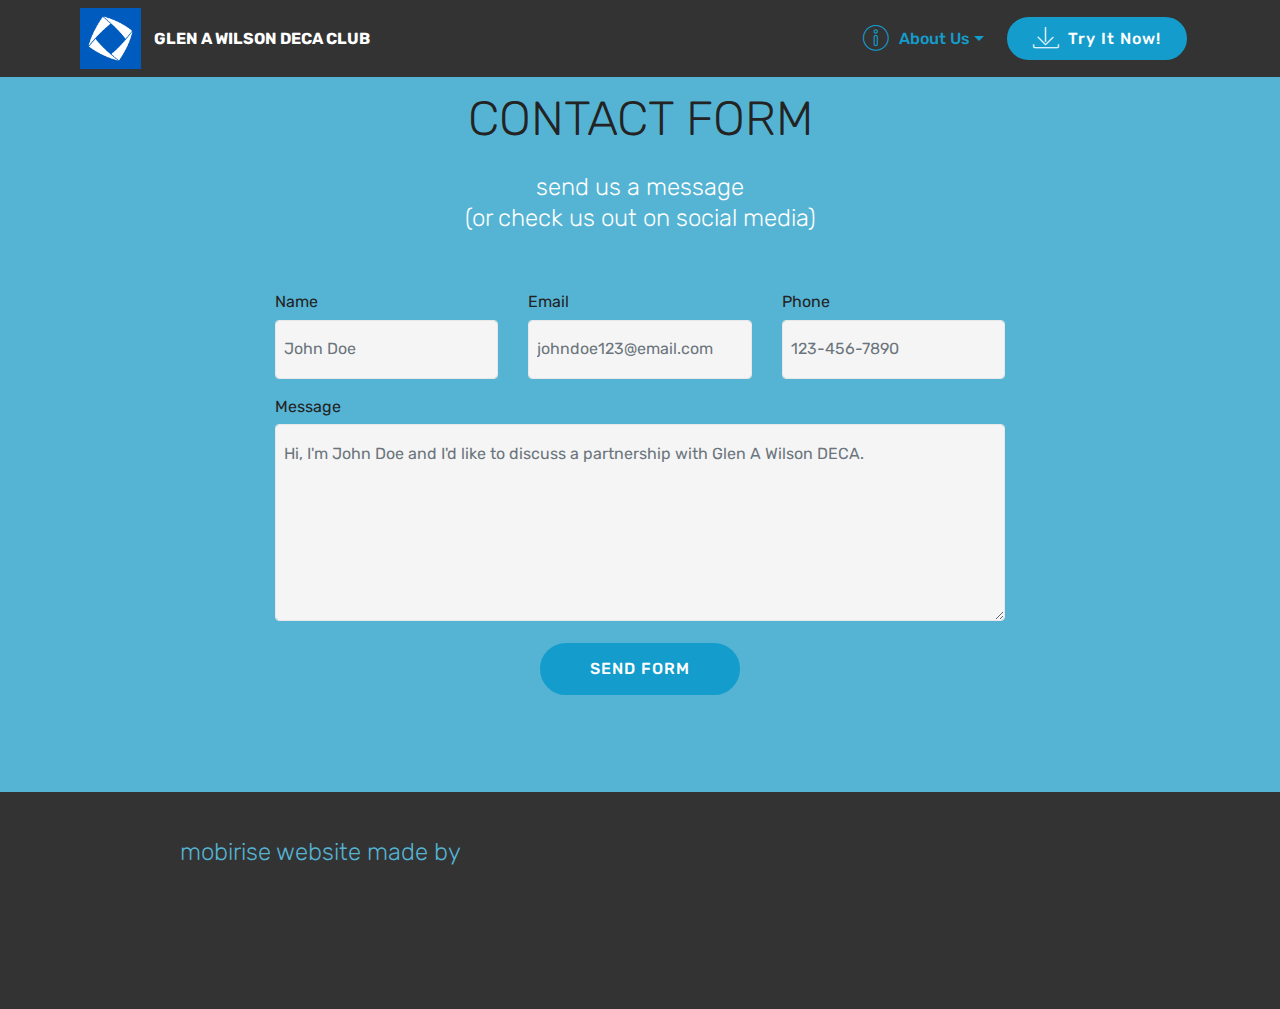
==== page1.html @ d1942dd4 "create github pages" ====
<!DOCTYPE html>
<html >
<head>
  <!-- Site made with Mobirise Website Builder v4.8.2, https://mobirise.com -->
  <meta charset="UTF-8">
  <meta http-equiv="X-UA-Compatible" content="IE=edge">
  <meta name="generator" content="Mobirise v4.8.2, mobirise.com">
  <meta name="viewport" content="width=device-width, initial-scale=1, minimum-scale=1">
  <link rel="shortcut icon" href="assets/images/decabox-398x398.png" type="image/x-icon">
  <meta name="description" content="Website Generator Description">
  <title>contact</title>
  <link rel="stylesheet" href="assets/web/assets/mobirise-icons/mobirise-icons.css">
  <link rel="stylesheet" href="assets/tether/tether.min.css">
  <link rel="stylesheet" href="assets/bootstrap/css/bootstrap.min.css">
  <link rel="stylesheet" href="assets/bootstrap/css/bootstrap-grid.min.css">
  <link rel="stylesheet" href="assets/bootstrap/css/bootstrap-reboot.min.css">
  <link rel="stylesheet" href="assets/dropdown/css/style.css">
  <link rel="stylesheet" href="assets/animatecss/animate.min.css">
  <link rel="stylesheet" href="assets/theme/css/style.css">
  <link rel="stylesheet" href="assets/mobirise/css/mbr-additional.css" type="text/css">
  
  
  
</head>
<body>
  <section class="menu cid-qTkzRZLJNu" once="menu" id="menu1-3">

    

    <nav class="navbar navbar-expand beta-menu navbar-dropdown align-items-center navbar-fixed-top navbar-toggleable-sm">
        <button class="navbar-toggler navbar-toggler-right" type="button" data-toggle="collapse" data-target="#navbarSupportedContent" aria-controls="navbarSupportedContent" aria-expanded="false" aria-label="Toggle navigation">
            <div class="hamburger">
                <span></span>
                <span></span>
                <span></span>
                <span></span>
            </div>
        </button>
        <div class="menu-logo">
            <div class="navbar-brand">
                <span class="navbar-logo">
                    <a href="https://mobirise.com">
                         <img src="assets/images/decabox-398x398.png" alt="Mobirise" title="" style="height: 3.8rem;">
                    </a>
                </span>
                <span class="navbar-caption-wrap"><a class="navbar-caption text-white display-4" href="https://mobirise.com">
                        GLEN A WILSON DECA CLUB</a></span>
            </div>
        </div>
        <div class="collapse navbar-collapse" id="navbarSupportedContent">
            <ul class="navbar-nav nav-dropdown" data-app-modern-menu="true"><li class="nav-item dropdown open">
                    <a class="nav-link link dropdown-toggle text-primary display-4" href="https://mobirise.com" data-toggle="dropdown-submenu" aria-expanded="true"><span class="mbri-info mbr-iconfont mbr-iconfont-btn"></span>
                        
                        About Us
                    </a><div class="dropdown-menu"><a class="dropdown-item text-primary display-4" href="page1.html#form1-d">CONTACT<br></a><a class="dropdown-item text-primary display-4" href="page2.html#info2-f">RESOURCES</a></div>
                </li></ul>
            <div class="navbar-buttons mbr-section-btn">
                <a class="btn btn-sm btn-primary display-4" href="https://mobirise.com">
                    <span class="mbri-save mbr-iconfont mbr-iconfont-btn "></span>
                    Try It Now!
                </a>
            </div>
        </div>
    </nav>
</section>

<section class="engine"><a href="https://mobiri.se/u">bootstrap website templates</a></section><section class="mbr-section form1 cid-r4xoUT8A06" id="form1-d">

    

    
    <div class="container">
        <div class="row justify-content-center">
            <div class="title col-12 col-lg-8">
                <h2 class="mbr-section-title align-center pb-3 mbr-fonts-style display-2">
                    CONTACT FORM
                </h2>
                <h3 class="mbr-section-subtitle align-center mbr-light pb-3 mbr-fonts-style display-5">
                    send us a message<br>(or check us out on social media)</h3>
            </div>
        </div>
    </div>
    <div class="container">
        <div class="row justify-content-center">
            <div class="media-container-column col-lg-8" data-form-type="formoid">
                    <div data-form-alert="" hidden="">Thanks for filling out the form! </div>
            
                    <form class="mbr-form" action="https://mobirise.com/" method="post" data-form-title="Mobirise Form"><input type="hidden" name="email" data-form-email="true" value="mWaSf+mT1joTHeN8grdNy+0Q3DPZXeFsF0ncDKE/liN23pThBLagrPXNr6dnjyYgspWqpZFMgiQ16xgQWFADBhOq7+KesDl/pWMhMF+xUj39uRMSV7tWLTyV7HtSOVGV" data-form-field="Email">
                        <div class="row row-sm-offset">
                            <div class="col-md-4 multi-horizontal" data-for="name">
                                <div class="form-group">
                                    <label class="form-control-label mbr-fonts-style display-7" for="name-form1-d">Name</label>
                                    <input type="text" class="form-control" name="name" data-form-field="Name" required="" placeholder="John Doe" id="name-form1-d">
                                </div>
                            </div>
                            <div class="col-md-4 multi-horizontal" data-for="email">
                                <div class="form-group">
                                    <label class="form-control-label mbr-fonts-style display-7" for="email-form1-d">Email</label>
                                    <input type="email" class="form-control" name="email" data-form-field="Email" required="" placeholder="johndoe123@email.com" id="email-form1-d">
                                </div>
                            </div>
                            <div class="col-md-4 multi-horizontal" data-for="phone">
                                <div class="form-group">
                                    <label class="form-control-label mbr-fonts-style display-7" for="phone-form1-d">Phone</label>
                                    <input type="tel" class="form-control" name="phone" data-form-field="Phone" placeholder="123-456-7890" id="phone-form1-d">
                                </div>
                            </div>
                        </div>
                        <div class="form-group" data-for="message">
                            <label class="form-control-label mbr-fonts-style display-7" for="message-form1-d">Message</label>
                            <textarea type="text" class="form-control" name="message" rows="7" data-form-field="Message" placeholder="Hi, I'm John Doe and I'd like to discuss a partnership with Glen A Wilson DECA. " id="message-form1-d"></textarea>
                        </div>
            
                        <span class="input-group-btn"><button href="" type="submit" class="btn btn-primary btn-form display-4">SEND FORM</button></span>
                    </form>
            </div>
        </div>
    </div>
</section>

<section class="mbr-section info1 cid-r4xtoi65fR" id="info1-q">

    

    
    <div class="container">
        <div class="row justify-content-center content-row">
            <div class="media-container-column title col-12 col-lg-7 col-md-6">
                <h3 class="mbr-section-subtitle align-left mbr-light pb-3 mbr-fonts-style display-5">mobirise website made by</h3>
                <h2 class="align-left mbr-bold mbr-fonts-style display-2"><p>President Ricky Deng</p></h2>
            </div>
            <div class="media-container-column col-12 col-lg-3 col-md-4">
                <div class="mbr-section-btn align-right py-4"><a class="btn btn-primary display-4" href="mailto:arctusfalcon@gmail.com">contact</a></div>
            </div>
        </div>
    </div>
</section>


  <script src="assets/web/assets/jquery/jquery.min.js"></script>
  <script src="assets/popper/popper.min.js"></script>
  <script src="assets/tether/tether.min.js"></script>
  <script src="assets/bootstrap/js/bootstrap.min.js"></script>
  <script src="assets/smoothscroll/smooth-scroll.js"></script>
  <script src="assets/dropdown/js/script.min.js"></script>
  <script src="assets/touchswipe/jquery.touch-swipe.min.js"></script>
  <script src="assets/viewportchecker/jquery.viewportchecker.js"></script>
  <script src="assets/theme/js/script.js"></script>
  <script src="assets/formoid/formoid.min.js"></script>
  
  
 <div id="scrollToTop" class="scrollToTop mbr-arrow-up"><a style="text-align: center;"><i></i></a></div>
    <input name="animation" type="hidden">
  </body>
</html>
---- assets/web/assets/mobirise-icons/mobirise-icons.css ----
@font-face {
  font-family: 'MobiriseIcons';
  src:  url('mobirise-icons.eot?spat4u');
  src:  url('mobirise-icons.eot?spat4u#iefix') format('embedded-opentype'),
    url('mobirise-icons.ttf?spat4u') format('truetype'),
    url('mobirise-icons.woff?spat4u') format('woff'),
    url('mobirise-icons.svg?spat4u#MobiriseIcons') format('svg');
  font-weight: normal;
  font-style: normal;
}

[class^="mbri-"], [class*=" mbri-"] {
  /* use !important to prevent issues with browser extensions that change fonts */
  font-family: MobiriseIcons !important;
  speak: none;
  font-style: normal;
  font-weight: normal;
  font-variant: normal;
  text-transform: none;
  line-height: 1;

  /* Better Font Rendering =========== */
  -webkit-font-smoothing: antialiased;
  -moz-osx-font-smoothing: grayscale;
}

.mbri-add-submenu:before {
  content: "\e900";
}
.mbri-alert:before {
  content: "\e901";
}
.mbri-align-center:before {
  content: "\e902";
}
.mbri-align-justify:before {
  content: "\e903";
}
.mbri-align-left:before {
  content: "\e904";
}
.mbri-align-right:before {
  content: "\e905";
}
.mbri-android:before {
  content: "\e906";
}
.mbri-apple:before {
  content: "\e907";
}
.mbri-arrow-down:before {
  content: "\e908";
}
.mbri-arrow-next:before {
  content: "\e909";
}
.mbri-arrow-prev:before {
  content: "\e90a";
}
.mbri-arrow-up:before {
  content: "\e90b";
}
.mbri-bold:before {
  content: "\e90c";
}
.mbri-bookmark:before {
  content: "\e90d";
}
.mbri-bootstrap:before {
  content: "\e90e";
}
.mbri-briefcase:before {
  content: "\e90f";
}
.mbri-browse:before {
  content: "\e910";
}
.mbri-bulleted-list:before {
  content: "\e911";
}
.mbri-calendar:before {
  content: "\e912";
}
.mbri-camera:before {
  content: "\e913";
}
.mbri-cart-add:before {
  content: "\e914";
}
.mbri-cart-full:before {
  content: "\e915";
}
.mbri-cash:before {
  content: "\e916";
}
.mbri-change-style:before {
  content: "\e917";
}
.mbri-chat:before {
  content: "\e918";
}
.mbri-clock:before {
  content: "\e919";
}
.mbri-close:before {
  content: "\e91a";
}
.mbri-cloud:before {
  content: "\e91b";
}
.mbri-code:before {
  content: "\e91c";
}
.mbri-contact-form:before {
  content: "\e91d";
}
.mbri-credit-card:before {
  content: "\e91e";
}
.mbri-cursor-click:before {
  content: "\e91f";
}
.mbri-cust-feedback:before {
  content: "\e920";
}
.mbri-database:before {
  content: "\e921";
}
.mbri-delivery:before {
  content: "\e922";
}
.mbri-desktop:before {
  content: "\e923";
}
.mbri-devices:before {
  content: "\e924";
}
.mbri-down:before {
  content: "\e925";
}
.mbri-download:before {
  content: "\e989";
}
.mbri-drag-n-drop:before {
  content: "\e927";
}
.mbri-drag-n-drop2:before {
  content: "\e928";
}
.mbri-edit:before {
  content: "\e929";
}
.mbri-edit2:before {
  content: "\e92a";
}
.mbri-error:before {
  content: "\e92b";
}
.mbri-extension:before {
  content: "\e92c";
}
.mbri-features:before {
  content: "\e92d";
}
.mbri-file:before {
  content: "\e92e";
}
.mbri-flag:before {
  content: "\e92f";
}
.mbri-folder:before {
  content: "\e930";
}
.mbri-gift:before {
  content: "\e931";
}
.mbri-github:before {
  content: "\e932";
}
.mbri-globe:before {
  content: "\e933";
}
.mbri-globe-2:before {
  content: "\e934";
}
.mbri-growing-chart:before {
  content: "\e935";
}
.mbri-hearth:before {
  content: "\e936";
}
.mbri-help:before {
  content: "\e937";
}
.mbri-home:before {
  content: "\e938";
}
.mbri-hot-cup:before {
  content: "\e939";
}
.mbri-idea:before {
  content: "\e93a";
}
.mbri-image-gallery:before {
  content: "\e93b";
}
.mbri-image-slider:before {
  content: "\e93c";
}
.mbri-info:before {
  content: "\e93d";
}
.mbri-italic:before {
  content: "\e93e";
}
.mbri-key:before {
  content: "\e93f";
}
.mbri-laptop:before {
  content: "\e940";
}
.mbri-layers:before {
  content: "\e941";
}
.mbri-left-right:before {
  content: "\e942";
}
.mbri-left:before {
  content: "\e943";
}
.mbri-letter:before {
  content: "\e944";
}
.mbri-like:before {
  content: "\e945";
}
.mbri-link:before {
  content: "\e946";
}
.mbri-lock:before {
  content: "\e947";
}
.mbri-login:before {
  content: "\e948";
}
.mbri-logout:before {
  content: "\e949";
}
.mbri-magic-stick:before {
  content: "\e94a";
}
.mbri-map-pin:before {
  content: "\e94b";
}
.mbri-menu:before {
  content: "\e94c";
}
.mbri-mobile:before {
  content: "\e94d";
}
.mbri-mobile2:before {
  content: "\e94e";
}
.mbri-mobirise:before {
  content: "\e94f";
}
.mbri-more-horizontal:before {
  content: "\e950";
}
.mbri-more-vertical:before {
  content: "\e951";
}
.mbri-music:before {
  content: "\e952";
}
.mbri-new-file:before {
  content: "\e953";
}
.mbri-numbered-list:before {
  content: "\e954";
}
.mbri-opened-folder:before {
  content: "\e955";
}
.mbri-pages:before {
  content: "\e956";
}
.mbri-paper-plane:before {
  content: "\e957";
}
.mbri-paperclip:before {
  content: "\e958";
}
.mbri-photo:before {
  content: "\e959";
}
.mbri-photos:before {
  content: "\e95a";
}
.mbri-pin:before {
  content: "\e95b";
}
.mbri-play:before {
  content: "\e95c";
}
.mbri-plus:before {
  content: "\e95d";
}
.mbri-preview:before {
  content: "\e95e";
}
.mbri-print:before {
  content: "\e95f";
}
.mbri-protect:before {
  content: "\e960";
}
.mbri-question:before {
  content: "\e961";
}
.mbri-quote-left:before {
  content: "\e962";
}
.mbri-quote-right:before {
  content: "\e963";
}
.mbri-refresh:before {
  content: "\e964";
}
.mbri-responsive:before {
  content: "\e965";
}
.mbri-right:before {
  content: "\e966";
}
.mbri-rocket:before {
  content: "\e967";
}
.mbri-sad-face:before {
  content: "\e968";
}
.mbri-sale:before {
  content: "\e969";
}
.mbri-save:before {
  content: "\e96a";
}
.mbri-search:before {
  content: "\e96b";
}
.mbri-setting:before {
  content: "\e96c";
}
.mbri-setting2:before {
  content: "\e96d";
}
.mbri-setting3:before {
  content: "\e96e";
}
.mbri-share:before {
  content: "\e96f";
}
.mbri-shopping-bag:before {
  content: "\e970";
}
.mbri-shopping-basket:before {
  content: "\e971";
}
.mbri-shopping-cart:before {
  content: "\e972";
}
.mbri-sites:before {
  content: "\e973";
}
.mbri-smile-face:before {
  content: "\e974";
}
.mbri-speed:before {
  content: "\e975";
}
.mbri-star:before {
  content: "\e976";
}
.mbri-success:before {
  content: "\e977";
}
.mbri-sun:before {
  content: "\e978";
}
.mbri-sun2:before {
  content: "\e979";
}
.mbri-tablet:before {
  content: "\e97a";
}
.mbri-tablet-vertical:before {
  content: "\e97b";
}
.mbri-target:before {
  content: "\e97c";
}
.mbri-timer:before {
  content: "\e97d";
}
.mbri-to-ftp:before {
  content: "\e97e";
}
.mbri-to-local-drive:before {
  content: "\e97f";
}
.mbri-touch-swipe:before {
  content: "\e980";
}
.mbri-touch:before {
  content: "\e981";
}
.mbri-trash:before {
  content: "\e982";
}
.mbri-underline:before {
  content: "\e983";
}
.mbri-unlink:before {
  content: "\e984";
}
.mbri-unlock:before {
  content: "\e985";
}
.mbri-up-down:before {
  content: "\e986";
}
.mbri-up:before {
  content: "\e987";
}
.mbri-update:before {
  content: "\e988";
}
.mbri-upload:before {
 content: "\e926"; 
}
.mbri-user:before {
  content: "\e98a";
}
.mbri-user2:before {
  content: "\e98b";
}
.mbri-users:before {
  content: "\e98c";
}
.mbri-video:before {
  content: "\e98d";
}
.mbri-video-play:before {
  content: "\e98e";
}
.mbri-watch:before {
  content: "\e98f";
}
.mbri-website-theme:before {
  content: "\e990";
}
.mbri-wifi:before {
  content: "\e991";
}
.mbri-windows:before {
  content: "\e992";
}
.mbri-zoom-out:before {
  content: "\e993";
}
.mbri-redo:before {
  content: "\e994";
}
.mbri-undo:before {
  content: "\e995";
}
---- assets/dropdown/css/style.css ----
.navbar-dropdown {
  left: 0;
  padding: 0;
  position: absolute;
  right: 0;
  top: 0;
  transition: all 0.45s ease;
  z-index: 1030;
  background: #282828; }
  .navbar-dropdown .navbar-logo {
    margin-right: 0.8rem;
    transition: margin 0.3s ease-in-out;
    vertical-align: middle; }
    .navbar-dropdown .navbar-logo img {
      height: 3.125rem;
      transition: all 0.3s ease-in-out; }
    .navbar-dropdown .navbar-logo.mbr-iconfont {
      font-size: 3.125rem;
      line-height: 3.125rem; }
  .navbar-dropdown .navbar-caption {
    font-weight: 700;
    white-space: normal;
    vertical-align: -4px;
    line-height: 3.125rem !important; }
    .navbar-dropdown .navbar-caption, .navbar-dropdown .navbar-caption:hover {
      color: inherit;
      text-decoration: none; }
  .navbar-dropdown .mbr-iconfont + .navbar-caption {
    vertical-align: -1px; }
  .navbar-dropdown.navbar-fixed-top {
    position: fixed; }
  .navbar-dropdown .navbar-brand span {
    vertical-align: -4px; }
  .navbar-dropdown.bg-color.transparent {
    background: none; }
  .navbar-dropdown.navbar-short .navbar-brand {
    padding: 0.625rem 0; }
    .navbar-dropdown.navbar-short .navbar-brand span {
      vertical-align: -1px; }
  .navbar-dropdown.navbar-short .navbar-caption {
    line-height: 2.375rem !important;
    vertical-align: -2px; }
  .navbar-dropdown.navbar-short .navbar-logo {
    margin-right: 0.5rem; }
    .navbar-dropdown.navbar-short .navbar-logo img {
      height: 2.375rem; }
    .navbar-dropdown.navbar-short .navbar-logo.mbr-iconfont {
      font-size: 2.375rem;
      line-height: 2.375rem; }
  .navbar-dropdown.navbar-short .mbr-table-cell {
    height: 3.625rem; }
  .navbar-dropdown .navbar-close {
    left: 0.6875rem;
    position: fixed;
    top: 0.75rem;
    z-index: 1000; }
  .navbar-dropdown .hamburger-icon {
    content: "";
    display: inline-block;
    vertical-align: middle;
    width: 16px;
    -webkit-box-shadow: 0 -6px 0 1px #282828,0 0 0 1px #282828,0 6px 0 1px #282828;
    -moz-box-shadow: 0 -6px 0 1px #282828,0 0 0 1px #282828,0 6px 0 1px #282828;
    box-shadow: 0 -6px 0 1px #282828,0 0 0 1px #282828,0 6px 0 1px #282828; }

.dropdown-menu .dropdown-toggle[data-toggle="dropdown-submenu"]::after {
  border-bottom: 0.35em solid transparent;
  border-left: 0.35em solid;
  border-right: 0;
  border-top: 0.35em solid transparent;
  margin-left: 0.3rem; }

.dropdown-menu .dropdown-item:focus {
  outline: 0; }

.nav-dropdown {
  font-size: 0.75rem;
  font-weight: 500;
  height: auto !important; }
  .nav-dropdown .nav-btn {
    padding-left: 1rem; }
  .nav-dropdown .link {
    margin: .667em 1.667em;
    font-weight: 500;
    padding: 0;
    transition: color .2s ease-in-out; }
    .nav-dropdown .link.dropdown-toggle {
      margin-right: 2.583em; }
      .nav-dropdown .link.dropdown-toggle::after {
        margin-left: .25rem;
        border-top: 0.35em solid;
        border-right: 0.35em solid transparent;
        border-left: 0.35em solid transparent;
        border-bottom: 0; }
      .nav-dropdown .link.dropdown-toggle[aria-expanded="true"] {
        margin: 0;
        padding: 0.667em 3.263em  0.667em 1.667em; }
  .nav-dropdown .link::after,
  .nav-dropdown .dropdown-item::after {
    color: inherit; }
  .nav-dropdown .btn {
    font-size: 0.75rem;
    font-weight: 700;
    letter-spacing: 0;
    margin-bottom: 0;
    padding-left: 1.25rem;
    padding-right: 1.25rem; }
  .nav-dropdown .dropdown-menu {
    border-radius: 0;
    border: 0;
    left: 0;
    margin: 0;
    padding-bottom: 1.25rem;
    padding-top: 1.25rem;
    position: relative; }
  .nav-dropdown .dropdown-submenu {
    margin-left: 0.125rem;
    top: 0; }
  .nav-dropdown .dropdown-item {
    font-weight: 500;
    line-height: 2;
    padding: 0.3846em 4.615em 0.3846em 1.5385em;
    position: relative;
    transition: color .2s ease-in-out, background-color .2s ease-in-out; }
    .nav-dropdown .dropdown-item::after {
      margin-top: -0.3077em;
      position: absolute;
      right: 1.1538em;
      top: 50%; }
    .nav-dropdown .dropdown-item:focus, .nav-dropdown .dropdown-item:hover {
      background: none; }

@media (max-width: 767px) {
  .nav-dropdown.navbar-toggleable-sm {
    bottom: 0;
    display: none;
    left: 0;
    overflow-x: hidden;
    position: fixed;
    top: 0;
    transform: translateX(-100%);
    -ms-transform: translateX(-100%);
    -webkit-transform: translateX(-100%);
    width: 18.75rem;
    z-index: 999; } }
.nav-dropdown.navbar-toggleable-xl {
  bottom: 0;
  display: none;
  left: 0;
  overflow-x: hidden;
  position: fixed;
  top: 0;
  transform: translateX(-100%);
  -ms-transform: translateX(-100%);
  -webkit-transform: translateX(-100%);
  width: 18.75rem;
  z-index: 999; }

.nav-dropdown-sm {
  display: block !important;
  overflow-x: hidden;
  overflow: auto;
  padding-top: 3.875rem; }
  .nav-dropdown-sm::after {
    content: "";
    display: block;
    height: 3rem;
    width: 100%; }
  .nav-dropdown-sm.collapse.in ~ .navbar-close {
    display: block !important; }
  .nav-dropdown-sm.collapsing, .nav-dropdown-sm.collapse.in {
    transform: translateX(0);
    -ms-transform: translateX(0);
    -webkit-transform: translateX(0);
    transition: all 0.25s ease-out;
    -webkit-transition: all 0.25s ease-out;
    background: #282828; }
  .nav-dropdown-sm.collapsing[aria-expanded="false"] {
    transform: translateX(-100%);
    -ms-transform: translateX(-100%);
    -webkit-transform: translateX(-100%); }
  .nav-dropdown-sm .nav-item {
    display: block;
    margin-left: 0 !important;
    padding-left: 0; }
  .nav-dropdown-sm .link,
  .nav-dropdown-sm .dropdown-item {
    border-top: 1px dotted rgba(255, 255, 255, 0.1);
    font-size: 0.8125rem;
    line-height: 1.6;
    margin: 0 !important;
    padding: 0.875rem 2.4rem 0.875rem 1.5625rem !important;
    position: relative;
    white-space: normal; }
    .nav-dropdown-sm .link:focus, .nav-dropdown-sm .link:hover,
    .nav-dropdown-sm .dropdown-item:focus,
    .nav-dropdown-sm .dropdown-item:hover {
      background: rgba(0, 0, 0, 0.2) !important;
      color: #c0a375; }
  .nav-dropdown-sm .nav-btn {
    position: relative;
    padding: 1.5625rem 1.5625rem 0 1.5625rem; }
    .nav-dropdown-sm .nav-btn::before {
      border-top: 1px dotted rgba(255, 255, 255, 0.1);
      content: "";
      left: 0;
      position: absolute;
      top: 0;
      width: 100%; }
    .nav-dropdown-sm .nav-btn + .nav-btn {
      padding-top: 0.625rem; }
      .nav-dropdown-sm .nav-btn + .nav-btn::before {
        display: none; }
  .nav-dropdown-sm .btn {
    padding: 0.625rem 0; }
  .nav-dropdown-sm .dropdown-toggle[data-toggle="dropdown-submenu"]::after {
    margin-left: .25rem;
    border-top: 0.35em solid;
    border-right: 0.35em solid transparent;
    border-left: 0.35em solid transparent;
    border-bottom: 0; }
  .nav-dropdown-sm .dropdown-toggle[data-toggle="dropdown-submenu"][aria-expanded="true"]::after {
    border-top: 0;
    border-right: 0.35em solid transparent;
    border-left: 0.35em solid transparent;
    border-bottom: 0.35em solid; }
  .nav-dropdown-sm .dropdown-menu {
    margin: 0;
    padding: 0;
    position: relative;
    top: 0;
    left: 0;
    width: 100%;
    border: 0;
    float: none;
    border-radius: 0;
    background: none; }
  .nav-dropdown-sm .dropdown-submenu {
    left: 100%;
    margin-left: 0.125rem;
    margin-top: -1.25rem;
    top: 0; }

.navbar-toggleable-sm .nav-dropdown .dropdown-menu {
  position: absolute; }

.navbar-toggleable-sm .nav-dropdown .dropdown-submenu {
  left: 100%;
  margin-left: 0.125rem;
  margin-top: -1.25rem;
  top: 0; }

.navbar-toggleable-sm.opened .nav-dropdown .dropdown-menu {
  position: relative; }

.navbar-toggleable-sm.opened .nav-dropdown .dropdown-submenu {
  left: 0;
  margin-left: 00rem;
  margin-top: 0rem;
  top: 0; }

.is-builder .nav-dropdown.collapsing {
  transition: none !important; }

/*# sourceMappingURL=style.css.map */
---- assets/theme/css/style.css ----
/*!
 * Mobirise v4 theme (https://mobirise.com/)
 * Copyright 2017 Mobirise
 */
section {
  background-color: #eeeeee; }

section,
.container,
.container-fluid {
  position: relative;
  word-wrap: break-word; }

a.mbr-iconfont:hover {
  text-decoration: none; }

.article .lead p, .article .lead ul, .article .lead ol, .article .lead pre, .article .lead blockquote {
  margin-bottom: 0; }

a {
  font-style: normal;
  font-weight: 400;
  cursor: pointer; }
  a, a:hover {
    text-decoration: none; }

figure {
  margin-bottom: 0; }

body {
  color: #232323; }

h1, h2, h3, h4, h5, h6,
.h1, .h2, .h3, .h4, .h5, .h6,
.display-1, .display-2, .display-3, .display-4 {
  line-height: 1;
  word-break: break-word;
  word-wrap: break-word; }

b, strong {
  font-weight: bold; }

blockquote {
  padding: 10px 0 10px 20px;
  position: relative;
  border-left: 2px solid;
  border-color: #ff3366; }

input:-webkit-autofill, input:-webkit-autofill:hover, input:-webkit-autofill:focus, input:-webkit-autofill:active {
  transition-delay: 9999s;
  transition-property: background-color, color; }

textarea[type="hidden"] {
  display: none; }

body {
  position: relative; }

section {
  background-position: 50% 50%;
  background-repeat: no-repeat;
  background-size: cover; }
  section .mbr-background-video,
  section .mbr-background-video-preview {
    position: absolute;
    bottom: 0;
    left: 0;
    right: 0;
    top: 0; }

.hidden {
  visibility: hidden; }

.mbr-z-index20 {
  z-index: 20; }

/*! Base colors */
.mbr-white {
  color: #ffffff; }

.mbr-black {
  color: #000000; }

.mbr-bg-white {
  background-color: #ffffff; }

.mbr-bg-black {
  background-color: #000000; }

/*! Text-aligns */
.align-left {
  text-align: left; }

.align-center {
  text-align: center; }

.align-right {
  text-align: right; }

@media (max-width: 767px) {
  .align-left, .align-center, .align-right, .mbr-section-btn, .mbr-section-title {
    text-align: center; } }
/*! Font-weight  */
.mbr-light {
  font-weight: 300; }

.mbr-regular {
  font-weight: 400; }

.mbr-semibold {
  font-weight: 500; }

.mbr-bold {
  font-weight: 700; }

/*! Media  */
.media-size-item {
  -webkit-flex: 1 1 auto;
  -moz-flex: 1 1 auto;
  -ms-flex: 1 1 auto;
  -o-flex: 1 1 auto;
  flex: 1 1 auto; }

.media-content {
  -webkit-flex-basis: 100%;
  flex-basis: 100%; }

.media-container-row {
  display: -ms-flexbox;
  display: -webkit-flex;
  display: flex;
  -webkit-flex-direction: row;
  -ms-flex-direction: row;
  flex-direction: row;
  -webkit-flex-wrap: wrap;
  -ms-flex-wrap: wrap;
  flex-wrap: wrap;
  -webkit-justify-content: center;
  -ms-flex-pack: center;
  justify-content: center;
  -webkit-align-content: center;
  -ms-flex-line-pack: center;
  align-content: center;
  -webkit-align-items: start;
  -ms-flex-align: start;
  align-items: start; }
  .media-container-row .media-size-item {
    width: 400px; }

.media-container-column {
  display: -ms-flexbox;
  display: -webkit-flex;
  display: flex;
  -webkit-flex-direction: column;
  -ms-flex-direction: column;
  flex-direction: column;
  -webkit-flex-wrap: wrap;
  -ms-flex-wrap: wrap;
  flex-wrap: wrap;
  -webkit-justify-content: center;
  -ms-flex-pack: center;
  justify-content: center;
  -webkit-align-content: center;
  -ms-flex-line-pack: center;
  align-content: center;
  -webkit-align-items: stretch;
  -ms-flex-align: stretch;
  align-items: stretch; }
  .media-container-column > * {
    width: 100%; }

@media (min-width: 992px) {
  .media-container-row {
    -webkit-flex-wrap: nowrap;
    -ms-flex-wrap: nowrap;
    flex-wrap: nowrap; } }
figure {
  overflow: hidden; }

figure[mbr-media-size] {
  transition: width 0.1s; }

.mbr-figure img, .mbr-figure iframe {
  display: block;
  width: 100%; }

.card {
  background-color: transparent;
  border: none; }

.card-img {
  text-align: center;
  flex-shrink: 0; }

.media {
  max-width: 100%;
  margin: 0 auto; }

.mbr-figure {
  -ms-flex-item-align: center;
  -ms-grid-row-align: center;
  -webkit-align-self: center;
  align-self: center; }

.media-container > div {
  max-width: 100%; }

.mbr-figure img, .card-img img {
  width: 100%; }

@media (max-width: 991px) {
  .media-size-item {
    width: auto !important; }

  .media {
    width: auto; }

  .mbr-figure {
    width: 100% !important; } }
/*! Buttons */
.mbr-section-btn {
  margin-left: -.25rem;
  margin-right: -.25rem;
  font-size: 0; }

nav .mbr-section-btn {
  margin-left: 0rem;
  margin-right: 0rem; }

/*! Btn icon margin */
.btn .mbr-iconfont, .btn.btn-sm .mbr-iconfont {
  cursor: pointer;
  margin-right: 0.5rem; }

.btn.btn-md .mbr-iconfont, .btn.btn-md .mbr-iconfont {
  margin-right: 0.8rem; }

.mbr-regular {
  font-weight: 400; }

.mbr-semibold {
  font-weight: 500; }

.mbr-bold {
  font-weight: 700; }

[type="submit"] {
  -webkit-appearance: none; }

/*! Full-screen */
.mbr-fullscreen .mbr-overlay {
  min-height: 100vh; }

.mbr-fullscreen {
  display: flex;
  display: -webkit-flex;
  display: -moz-flex;
  display: -ms-flex;
  display: -o-flex;
  align-items: center;
  -webkit-align-items: center;
  min-height: 100vh;
  padding-top: 3rem;
  padding-bottom: 3rem; }

/*! Map */
.map {
  height: 25rem;
  position: relative; }
  .map iframe {
    width: 100%;
    height: 100%; }

/* Form */
.form-asterisk {
  font-family: initial;
  position: absolute;
  top: -2px;
  font-weight: normal; }

/*! Scroll to top arrow */
.mbr-arrow-up {
  bottom: 25px;
  right: 90px;
  position: fixed;
  text-align: right;
  z-index: 5000;
  color: #ffffff;
  font-size: 32px;
  transform: rotate(180deg);
  -webkit-transform: rotate(180deg); }

.mbr-arrow-up a {
  background: rgba(0, 0, 0, 0.2);
  border-radius: 3px;
  color: #fff;
  display: inline-block;
  height: 60px;
  width: 60px;
  outline-style: none !important;
  position: relative;
  text-decoration: none;
  transition: all .3s ease-in-out;
  cursor: pointer;
  text-align: center; }
  .mbr-arrow-up a:hover {
    background-color: rgba(0, 0, 0, 0.4); }
  .mbr-arrow-up a i {
    line-height: 60px; }

.mbr-arrow-up-icon {
  display: block;
  color: #fff; }

.mbr-arrow-up-icon::before {
  content: "\203a";
  display: inline-block;
  font-family: serif;
  font-size: 32px;
  line-height: 1;
  font-style: normal;
  position: relative;
  top: 6px;
  left: -4px;
  -webkit-transform: rotate(-90deg);
  transform: rotate(-90deg); }

/*! Arrow Down */
.mbr-arrow {
  position: absolute;
  bottom: 45px;
  left: 50%;
  width: 60px;
  height: 60px;
  cursor: pointer;
  background-color: rgba(80, 80, 80, 0.5);
  border-radius: 50%;
  -webkit-transform: translateX(-50%);
  transform: translateX(-50%); }
  .mbr-arrow > a {
    display: inline-block;
    text-decoration: none;
    outline-style: none;
    -webkit-animation: arrowdown 1.7s ease-in-out infinite;
    animation: arrowdown 1.7s ease-in-out infinite; }
    .mbr-arrow > a > i {
      position: absolute;
      top: -2px;
      left: 15px;
      font-size: 2rem; }

@keyframes arrowdown {
  0% {
    transform: translateY(0px);
    -webkit-transform: translateY(0px); }
  50% {
    transform: translateY(-5px);
    -webkit-transform: translateY(-5px); }
  100% {
    transform: translateY(0px);
    -webkit-transform: translateY(0px); } }
@-webkit-keyframes arrowdown {
  0% {
    transform: translateY(0px);
    -webkit-transform: translateY(0px); }
  50% {
    transform: translateY(-5px);
    -webkit-transform: translateY(-5px); }
  100% {
    transform: translateY(0px);
    -webkit-transform: translateY(0px); } }
@media (max-width: 500px) {
  .mbr-arrow-up {
    left: 50%;
    right: auto;
    transform: translateX(-50%) rotate(180deg);
    -webkit-transform: translateX(-50%) rotate(180deg); } }
/*Gradients animation*/
@keyframes gradient-animation {
  from {
    background-position: 0% 100%;
    animation-timing-function: ease-in-out; }
  to {
    background-position: 100% 0%;
    animation-timing-function: ease-in-out; } }
@-webkit-keyframes gradient-animation {
  from {
    background-position: 0% 100%;
    animation-timing-function: ease-in-out; }
  to {
    background-position: 100% 0%;
    animation-timing-function: ease-in-out; } }
.bg-gradient {
  background-size: 200% 200%;
  animation: gradient-animation 5s infinite alternate;
  -webkit-animation: gradient-animation 5s infinite alternate; }

.menu .navbar-brand {
  display: -webkit-flex; }
  .menu .navbar-brand span {
    display: flex;
    display: -webkit-flex; }
  .menu .navbar-brand .navbar-caption-wrap {
    display: -webkit-flex; }
  .menu .navbar-brand .navbar-logo img {
    display: -webkit-flex; }
@media (min-width: 768px) and (max-width: 991px) {
  .menu .navbar-toggleable-sm .navbar-nav {
    display: -webkit-box;
    display: -webkit-flex;
    display: -ms-flexbox; } }
@media (min-width: 992px) {
  .menu .navbar-nav.nav-dropdown {
    display: -webkit-flex; }
  .menu .navbar-toggleable-sm .navbar-collapse {
    display: -webkit-flex !important; } }

/*# sourceMappingURL=style.css.map */
.engine {
	position: absolute;
	text-indent: -2400px;
	text-align: center;
	padding: 0;
	top: 0;
	left: -2400px;
}
---- assets/mobirise/css/mbr-additional.css ----
@import url(https://fonts.googleapis.com/css?family=Rubik:300,300i,400,400i,500,500i,700,700i,900,900i);





body {
  font-style: normal;
  line-height: 1.5;
}
.mbr-section-title {
  font-style: normal;
  line-height: 1.2;
}
.mbr-section-subtitle {
  line-height: 1.3;
}
.mbr-text {
  font-style: normal;
  line-height: 1.6;
}
.display-1 {
  font-family: 'Rubik', sans-serif;
  font-size: 4.25rem;
}
.display-1 > .mbr-iconfont {
  font-size: 6.8rem;
}
.display-2 {
  font-family: 'Rubik', sans-serif;
  font-size: 3rem;
}
.display-2 > .mbr-iconfont {
  font-size: 4.8rem;
}
.display-4 {
  font-family: 'Rubik', sans-serif;
  font-size: 1rem;
}
.display-4 > .mbr-iconfont {
  font-size: 1.6rem;
}
.display-5 {
  font-family: 'Rubik', sans-serif;
  font-size: 1.5rem;
}
.display-5 > .mbr-iconfont {
  font-size: 2.4rem;
}
.display-7 {
  font-family: 'Rubik', sans-serif;
  font-size: 1rem;
}
.display-7 > .mbr-iconfont {
  font-size: 1.6rem;
}
/* ---- Fluid typography for mobile devices ---- */
/* 1.4 - font scale ratio ( bootstrap == 1.42857 ) */
/* 100vw - current viewport width */
/* (48 - 20)  48 == 48rem == 768px, 20 == 20rem == 320px(minimal supported viewport) */
/* 0.65 - min scale variable, may vary */
@media (max-width: 768px) {
  .display-1 {
    font-size: 3.4rem;
    font-size: calc( 2.1374999999999997rem + (4.25 - 2.1374999999999997) * ((100vw - 20rem) / (48 - 20)));
    line-height: calc( 1.4 * (2.1374999999999997rem + (4.25 - 2.1374999999999997) * ((100vw - 20rem) / (48 - 20))));
  }
  .display-2 {
    font-size: 2.4rem;
    font-size: calc( 1.7rem + (3 - 1.7) * ((100vw - 20rem) / (48 - 20)));
    line-height: calc( 1.4 * (1.7rem + (3 - 1.7) * ((100vw - 20rem) / (48 - 20))));
  }
  .display-4 {
    font-size: 0.8rem;
    font-size: calc( 1rem + (1 - 1) * ((100vw - 20rem) / (48 - 20)));
    line-height: calc( 1.4 * (1rem + (1 - 1) * ((100vw - 20rem) / (48 - 20))));
  }
  .display-5 {
    font-size: 1.2rem;
    font-size: calc( 1.175rem + (1.5 - 1.175) * ((100vw - 20rem) / (48 - 20)));
    line-height: calc( 1.4 * (1.175rem + (1.5 - 1.175) * ((100vw - 20rem) / (48 - 20))));
  }
}
/* Buttons */
.btn {
  font-weight: 500;
  border-width: 2px;
  font-style: normal;
  letter-spacing: 1px;
  margin: .4rem .8rem;
  white-space: normal;
  -webkit-transition: all 0.3s ease-in-out;
  -moz-transition: all 0.3s ease-in-out;
  transition: all 0.3s ease-in-out;
  padding: 1rem 3rem;
  border-radius: 3px;
  display: inline-flex;
  align-items: center;
  justify-content: center;
  word-break: break-word;
}
.btn-sm {
  font-weight: 500;
  letter-spacing: 1px;
  -webkit-transition: all 0.3s ease-in-out;
  -moz-transition: all 0.3s ease-in-out;
  transition: all 0.3s ease-in-out;
  padding: 0.6rem 1.5rem;
  border-radius: 3px;
}
.btn-md {
  font-weight: 500;
  letter-spacing: 1px;
  margin: .4rem .8rem !important;
  -webkit-transition: all 0.3s ease-in-out;
  -moz-transition: all 0.3s ease-in-out;
  transition: all 0.3s ease-in-out;
  padding: 1rem 3rem;
  border-radius: 3px;
}
.btn-lg {
  font-weight: 500;
  letter-spacing: 1px;
  margin: .4rem .8rem !important;
  -webkit-transition: all 0.3s ease-in-out;
  -moz-transition: all 0.3s ease-in-out;
  transition: all 0.3s ease-in-out;
  padding: 1.2rem 3.2rem;
  border-radius: 3px;
}
.bg-primary {
  background-color: #149dcc !important;
}
.bg-success {
  background-color: #f7ed4a !important;
}
.bg-info {
  background-color: #82786e !important;
}
.bg-warning {
  background-color: #879a9f !important;
}
.bg-danger {
  background-color: #b1a374 !important;
}
.btn-primary,
.btn-primary:active {
  background-color: #149dcc !important;
  border-color: #149dcc !important;
  color: #ffffff !important;
}
.btn-primary:hover,
.btn-primary:focus,
.btn-primary.focus,
.btn-primary.active {
  color: #ffffff !important;
  background-color: #0d6786 !important;
  border-color: #0d6786 !important;
}
.btn-primary.disabled,
.btn-primary:disabled {
  color: #ffffff !important;
  background-color: #0d6786 !important;
  border-color: #0d6786 !important;
}
.btn-secondary,
.btn-secondary:active {
  background-color: #ff3366 !important;
  border-color: #ff3366 !important;
  color: #ffffff !important;
}
.btn-secondary:hover,
.btn-secondary:focus,
.btn-secondary.focus,
.btn-secondary.active {
  color: #ffffff !important;
  background-color: #e50039 !important;
  border-color: #e50039 !important;
}
.btn-secondary.disabled,
.btn-secondary:disabled {
  color: #ffffff !important;
  background-color: #e50039 !important;
  border-color: #e50039 !important;
}
.btn-info,
.btn-info:active {
  background-color: #82786e !important;
  border-color: #82786e !important;
  color: #ffffff !important;
}
.btn-info:hover,
.btn-info:focus,
.btn-info.focus,
.btn-info.active {
  color: #ffffff !important;
  background-color: #59524b !important;
  border-color: #59524b !important;
}
.btn-info.disabled,
.btn-info:disabled {
  color: #ffffff !important;
  background-color: #59524b !important;
  border-color: #59524b !important;
}
.btn-success,
.btn-success:active {
  background-color: #f7ed4a !important;
  border-color: #f7ed4a !important;
  color: #3f3c03 !important;
}
.btn-success:hover,
.btn-success:focus,
.btn-success.focus,
.btn-success.active {
  color: #3f3c03 !important;
  background-color: #eadd0a !important;
  border-color: #eadd0a !important;
}
.btn-success.disabled,
.btn-success:disabled {
  color: #3f3c03 !important;
  background-color: #eadd0a !important;
  border-color: #eadd0a !important;
}
.btn-warning,
.btn-warning:active {
  background-color: #879a9f !important;
  border-color: #879a9f !important;
  color: #ffffff !important;
}
.btn-warning:hover,
.btn-warning:focus,
.btn-warning.focus,
.btn-warning.active {
  color: #ffffff !important;
  background-color: #617479 !important;
  border-color: #617479 !important;
}
.btn-warning.disabled,
.btn-warning:disabled {
  color: #ffffff !important;
  background-color: #617479 !important;
  border-color: #617479 !important;
}
.btn-danger,
.btn-danger:active {
  background-color: #b1a374 !important;
  border-color: #b1a374 !important;
  color: #ffffff !important;
}
.btn-danger:hover,
.btn-danger:focus,
.btn-danger.focus,
.btn-danger.active {
  color: #ffffff !important;
  background-color: #8b7d4e !important;
  border-color: #8b7d4e !important;
}
.btn-danger.disabled,
.btn-danger:disabled {
  color: #ffffff !important;
  background-color: #8b7d4e !important;
  border-color: #8b7d4e !important;
}
.btn-white {
  color: #333333 !important;
}
.btn-white,
.btn-white:active {
  background-color: #ffffff !important;
  border-color: #ffffff !important;
  color: #808080 !important;
}
.btn-white:hover,
.btn-white:focus,
.btn-white.focus,
.btn-white.active {
  color: #808080 !important;
  background-color: #d9d9d9 !important;
  border-color: #d9d9d9 !important;
}
.btn-white.disabled,
.btn-white:disabled {
  color: #808080 !important;
  background-color: #d9d9d9 !important;
  border-color: #d9d9d9 !important;
}
.btn-black,
.btn-black:active {
  background-color: #333333 !important;
  border-color: #333333 !important;
  color: #ffffff !important;
}
.btn-black:hover,
.btn-black:focus,
.btn-black.focus,
.btn-black.active {
  color: #ffffff !important;
  background-color: #0d0d0d !important;
  border-color: #0d0d0d !important;
}
.btn-black.disabled,
.btn-black:disabled {
  color: #ffffff !important;
  background-color: #0d0d0d !important;
  border-color: #0d0d0d !important;
}
.btn-primary-outline,
.btn-primary-outline:active {
  background: none;
  border-color: #0b566f;
  color: #0b566f;
}
.btn-primary-outline:hover,
.btn-primary-outline:focus,
.btn-primary-outline.focus,
.btn-primary-outline.active {
  color: #ffffff;
  background-color: #149dcc;
  border-color: #149dcc;
}
.btn-primary-outline.disabled,
.btn-primary-outline:disabled {
  color: #ffffff !important;
  background-color: #149dcc !important;
  border-color: #149dcc !important;
}
.btn-secondary-outline,
.btn-secondary-outline:active {
  background: none;
  border-color: #cc0033;
  color: #cc0033;
}
.btn-secondary-outline:hover,
.btn-secondary-outline:focus,
.btn-secondary-outline.focus,
.btn-secondary-outline.active {
  color: #ffffff;
  background-color: #ff3366;
  border-color: #ff3366;
}
.btn-secondary-outline.disabled,
.btn-secondary-outline:disabled {
  color: #ffffff !important;
  background-color: #ff3366 !important;
  border-color: #ff3366 !important;
}
.btn-info-outline,
.btn-info-outline:active {
  background: none;
  border-color: #4b453f;
  color: #4b453f;
}
.btn-info-outline:hover,
.btn-info-outline:focus,
.btn-info-outline.focus,
.btn-info-outline.active {
  color: #ffffff;
  background-color: #82786e;
  border-color: #82786e;
}
.btn-info-outline.disabled,
.btn-info-outline:disabled {
  color: #ffffff !important;
  background-color: #82786e !important;
  border-color: #82786e !important;
}
.btn-success-outline,
.btn-success-outline:active {
  background: none;
  border-color: #d2c609;
  color: #d2c609;
}
.btn-success-outline:hover,
.btn-success-outline:focus,
.btn-success-outline.focus,
.btn-success-outline.active {
  color: #3f3c03;
  background-color: #f7ed4a;
  border-color: #f7ed4a;
}
.btn-success-outline.disabled,
.btn-success-outline:disabled {
  color: #3f3c03 !important;
  background-color: #f7ed4a !important;
  border-color: #f7ed4a !important;
}
.btn-warning-outline,
.btn-warning-outline:active {
  background: none;
  border-color: #55666b;
  color: #55666b;
}
.btn-warning-outline:hover,
.btn-warning-outline:focus,
.btn-warning-outline.focus,
.btn-warning-outline.active {
  color: #ffffff;
  background-color: #879a9f;
  border-color: #879a9f;
}
.btn-warning-outline.disabled,
.btn-warning-outline:disabled {
  color: #ffffff !important;
  background-color: #879a9f !important;
  border-color: #879a9f !important;
}
.btn-danger-outline,
.btn-danger-outline:active {
  background: none;
  border-color: #7a6e45;
  color: #7a6e45;
}
.btn-danger-outline:hover,
.btn-danger-outline:focus,
.btn-danger-outline.focus,
.btn-danger-outline.active {
  color: #ffffff;
  background-color: #b1a374;
  border-color: #b1a374;
}
.btn-danger-outline.disabled,
.btn-danger-outline:disabled {
  color: #ffffff !important;
  background-color: #b1a374 !important;
  border-color: #b1a374 !important;
}
.btn-black-outline,
.btn-black-outline:active {
  background: none;
  border-color: #000000;
  color: #000000;
}
.btn-black-outline:hover,
.btn-black-outline:focus,
.btn-black-outline.focus,
.btn-black-outline.active {
  color: #ffffff;
  background-color: #333333;
  border-color: #333333;
}
.btn-black-outline.disabled,
.btn-black-outline:disabled {
  color: #ffffff !important;
  background-color: #333333 !important;
  border-color: #333333 !important;
}
.btn-white-outline,
.btn-white-outline:active,
.btn-white-outline.active {
  background: none;
  border-color: #ffffff;
  color: #ffffff;
}
.btn-white-outline:hover,
.btn-white-outline:focus,
.btn-white-outline.focus {
  color: #333333;
  background-color: #ffffff;
  border-color: #ffffff;
}
.text-primary {
  color: #149dcc !important;
}
.text-secondary {
  color: #ff3366 !important;
}
.text-success {
  color: #f7ed4a !important;
}
.text-info {
  color: #82786e !important;
}
.text-warning {
  color: #879a9f !important;
}
.text-danger {
  color: #b1a374 !important;
}
.text-white {
  color: #ffffff !important;
}
.text-black {
  color: #000000 !important;
}
a.text-primary:hover,
a.text-primary:focus {
  color: #0b566f !important;
}
a.text-secondary:hover,
a.text-secondary:focus {
  color: #cc0033 !important;
}
a.text-success:hover,
a.text-success:focus {
  color: #d2c609 !important;
}
a.text-info:hover,
a.text-info:focus {
  color: #4b453f !important;
}
a.text-warning:hover,
a.text-warning:focus {
  color: #55666b !important;
}
a.text-danger:hover,
a.text-danger:focus {
  color: #7a6e45 !important;
}
a.text-white:hover,
a.text-white:focus {
  color: #b3b3b3 !important;
}
a.text-black:hover,
a.text-black:focus {
  color: #4d4d4d !important;
}
.alert-success {
  background-color: #70c770;
}
.alert-info {
  background-color: #82786e;
}
.alert-warning {
  background-color: #879a9f;
}
.alert-danger {
  background-color: #b1a374;
}
.mbr-section-btn a.btn:not(.btn-form) {
  border-radius: 100px;
}
.mbr-section-btn a.btn:not(.btn-form):hover,
.mbr-section-btn a.btn:not(.btn-form):focus {
  box-shadow: none !important;
}
.mbr-section-btn a.btn:not(.btn-form):hover,
.mbr-section-btn a.btn:not(.btn-form):focus {
  box-shadow: 0 10px 40px 0 rgba(0, 0, 0, 0.2) !important;
  -webkit-box-shadow: 0 10px 40px 0 rgba(0, 0, 0, 0.2) !important;
}
.mbr-gallery-filter li a {
  border-radius: 100px !important;
}
.mbr-gallery-filter li.active .btn {
  background-color: #149dcc;
  border-color: #149dcc;
  color: #ffffff;
}
.mbr-gallery-filter li.active .btn:focus {
  box-shadow: none;
}
.nav-tabs .nav-link {
  border-radius: 100px !important;
}
.btn-form {
  border-radius: 0;
}
.btn-form:hover {
  cursor: pointer;
}
a,
a:hover {
  color: #149dcc;
}
.mbr-plan-header.bg-primary .mbr-plan-subtitle,
.mbr-plan-header.bg-primary .mbr-plan-price-desc {
  color: #b4e6f8;
}
.mbr-plan-header.bg-success .mbr-plan-subtitle,
.mbr-plan-header.bg-success .mbr-plan-price-desc {
  color: #ffffff;
}
.mbr-plan-header.bg-info .mbr-plan-subtitle,
.mbr-plan-header.bg-info .mbr-plan-price-desc {
  color: #beb8b2;
}
.mbr-plan-header.bg-warning .mbr-plan-subtitle,
.mbr-plan-header.bg-warning .mbr-plan-price-desc {
  color: #ced6d8;
}
.mbr-plan-header.bg-danger .mbr-plan-subtitle,
.mbr-plan-header.bg-danger .mbr-plan-price-desc {
  color: #dfd9c6;
}
/* Scroll to top button*/
#scrollToTop a {
  border-radius: 100px;
}
#scrollToTop a i:before {
  content: '';
  position: absolute;
  height: 40%;
  top: 25%;
  background: #fff;
  width: 2px;
  left: calc(50% - 1px);
}
#scrollToTop a i:after {
  content: '';
  position: absolute;
  display: block;
  border-top: 2px solid #fff;
  border-right: 2px solid #fff;
  width: 40%;
  height: 40%;
  left: 30%;
  bottom: 30%;
  transform: rotate(135deg);
}
/* Others*/
.note-check a[data-value=Rubik] {
  font-style: normal;
}
.mbr-arrow a {
  color: #ffffff;
}
@media (max-width: 767px) {
  .mbr-arrow {
    display: none;
  }
}
.form-control-label {
  position: relative;
  cursor: pointer;
  margin-bottom: .357em;
  padding: 0;
}
.alert {
  color: #ffffff;
  border-radius: 0;
  border: 0;
  font-size: .875rem;
  line-height: 1.5;
  margin-bottom: 1.875rem;
  padding: 1.25rem;
  position: relative;
}
.alert.alert-form::after {
  background-color: inherit;
  bottom: -7px;
  content: "";
  display: block;
  height: 14px;
  left: 50%;
  margin-left: -7px;
  position: absolute;
  transform: rotate(45deg);
  width: 14px;
}
.form-control {
  background-color: #f5f5f5;
  box-shadow: none;
  color: #565656;
  font-family: 'Rubik', sans-serif;
  font-size: 1rem;
  line-height: 1.43;
  min-height: 3.5em;
  padding: 1.07em .5em;
}
.form-control > .mbr-iconfont {
  font-size: 1.6rem;
}
.form-control,
.form-control:focus {
  border: 1px solid #e8e8e8;
}
.form-active .form-control:invalid {
  border-color: red;
}
.mbr-overlay {
  background-color: #000;
  bottom: 0;
  left: 0;
  opacity: .5;
  position: absolute;
  right: 0;
  top: 0;
  z-index: 0;
}
blockquote {
  font-style: italic;
  padding: 10px 0 10px 20px;
  font-size: 1.09rem;
  position: relative;
  border-color: #149dcc;
  border-width: 3px;
}
ul,
ol,
pre,
blockquote {
  margin-bottom: 2.3125rem;
}
pre {
  background: #f4f4f4;
  padding: 10px 24px;
  white-space: pre-wrap;
}
.inactive {
  -webkit-user-select: none;
  -moz-user-select: none;
  -ms-user-select: none;
  user-select: none;
  pointer-events: none;
  -webkit-user-drag: none;
  user-drag: none;
}
.mbr-section__comments .row {
  justify-content: center;
}
/* Forms */
.mbr-form .btn {
  margin: .4rem 0;
}
.mbr-form .input-group-btn a.btn {
  border-radius: 100px !important;
}
.mbr-form .input-group-btn a.btn:hover {
  box-shadow: 0 10px 40px 0 rgba(0, 0, 0, 0.2);
}
.mbr-form .input-group-btn button[type="submit"] {
  border-radius: 100px !important;
  padding: 1rem 3rem;
}
.mbr-form .input-group-btn button[type="submit"]:hover {
  box-shadow: 0 10px 40px 0 rgba(0, 0, 0, 0.2);
}
.form2 .form-control {
  border-top-left-radius: 100px;
  border-bottom-left-radius: 100px;
}
.form2 .input-group-btn a.btn {
  border-top-left-radius: 0 !important;
  border-bottom-left-radius: 0 !important;
}
.form2 .input-group-btn button[type="submit"] {
  border-top-left-radius: 0 !important;
  border-bottom-left-radius: 0 !important;
}
.form3 input[type="email"] {
  border-radius: 100px !important;
}
@media (max-width: 349px) {
  .form2 input[type="email"] {
    border-radius: 100px !important;
  }
  .form2 .input-group-btn a.btn {
    border-radius: 100px !important;
  }
  .form2 .input-group-btn button[type="submit"] {
    border-radius: 100px !important;
  }
}
@media (max-width: 767px) {
  .btn {
    font-size: .75rem !important;
  }
  .btn .mbr-iconfont {
    font-size: 1rem !important;
  }
}
/* Social block */
.btn-social {
  font-size: 20px;
  border-radius: 50%;
  padding: 0;
  width: 44px;
  height: 44px;
  line-height: 44px;
  text-align: center;
  position: relative;
  border: 2px solid #c0a375;
  border-color: #149dcc;
  color: #232323;
  cursor: pointer;
}
.btn-social i {
  top: 0;
  line-height: 44px;
  width: 44px;
}
.btn-social:hover {
  color: #fff;
  background: #149dcc;
}
.btn-social + .btn {
  margin-left: .1rem;
}
/* Footer */
.mbr-footer-content li::before,
.mbr-footer .mbr-contacts li::before {
  background: #149dcc;
}
.mbr-footer-content li a:hover,
.mbr-footer .mbr-contacts li a:hover {
  color: #149dcc;
}
.footer3 input[type="email"],
.footer4 input[type="email"] {
  border-radius: 100px !important;
}
.footer3 .input-group-btn a.btn,
.footer4 .input-group-btn a.btn {
  border-radius: 100px !important;
}
.footer3 .input-group-btn button[type="submit"],
.footer4 .input-group-btn button[type="submit"] {
  border-radius: 100px !important;
}
/* Headers*/
.header13 .form-inline input[type="email"],
.header14 .form-inline input[type="email"] {
  border-radius: 100px;
}
.header13 .form-inline input[type="text"],
.header14 .form-inline input[type="text"] {
  border-radius: 100px;
}
.header13 .form-inline input[type="tel"],
.header14 .form-inline input[type="tel"] {
  border-radius: 100px;
}
.header13 .form-inline a.btn,
.header14 .form-inline a.btn {
  border-radius: 100px;
}
.header13 .form-inline button,
.header14 .form-inline button {
  border-radius: 100px !important;
}
.offset-1 {
  margin-left: 8.33333%;
}
.offset-2 {
  margin-left: 16.66667%;
}
.offset-3 {
  margin-left: 25%;
}
.offset-4 {
  margin-left: 33.33333%;
}
.offset-5 {
  margin-left: 41.66667%;
}
.offset-6 {
  margin-left: 50%;
}
.offset-7 {
  margin-left: 58.33333%;
}
.offset-8 {
  margin-left: 66.66667%;
}
.offset-9 {
  margin-left: 75%;
}
.offset-10 {
  margin-left: 83.33333%;
}
.offset-11 {
  margin-left: 91.66667%;
}
@media (min-width: 576px) {
  .offset-sm-0 {
    margin-left: 0%;
  }
  .offset-sm-1 {
    margin-left: 8.33333%;
  }
  .offset-sm-2 {
    margin-left: 16.66667%;
  }
  .offset-sm-3 {
    margin-left: 25%;
  }
  .offset-sm-4 {
    margin-left: 33.33333%;
  }
  .offset-sm-5 {
    margin-left: 41.66667%;
  }
  .offset-sm-6 {
    margin-left: 50%;
  }
  .offset-sm-7 {
    margin-left: 58.33333%;
  }
  .offset-sm-8 {
    margin-left: 66.66667%;
  }
  .offset-sm-9 {
    margin-left: 75%;
  }
  .offset-sm-10 {
    margin-left: 83.33333%;
  }
  .offset-sm-11 {
    margin-left: 91.66667%;
  }
}
@media (min-width: 768px) {
  .offset-md-0 {
    margin-left: 0%;
  }
  .offset-md-1 {
    margin-left: 8.33333%;
  }
  .offset-md-2 {
    margin-left: 16.66667%;
  }
  .offset-md-3 {
    margin-left: 25%;
  }
  .offset-md-4 {
    margin-left: 33.33333%;
  }
  .offset-md-5 {
    margin-left: 41.66667%;
  }
  .offset-md-6 {
    margin-left: 50%;
  }
  .offset-md-7 {
    margin-left: 58.33333%;
  }
  .offset-md-8 {
    margin-left: 66.66667%;
  }
  .offset-md-9 {
    margin-left: 75%;
  }
  .offset-md-10 {
    margin-left: 83.33333%;
  }
  .offset-md-11 {
    margin-left: 91.66667%;
  }
}
@media (min-width: 992px) {
  .offset-lg-0 {
    margin-left: 0%;
  }
  .offset-lg-1 {
    margin-left: 8.33333%;
  }
  .offset-lg-2 {
    margin-left: 16.66667%;
  }
  .offset-lg-3 {
    margin-left: 25%;
  }
  .offset-lg-4 {
    margin-left: 33.33333%;
  }
  .offset-lg-5 {
    margin-left: 41.66667%;
  }
  .offset-lg-6 {
    margin-left: 50%;
  }
  .offset-lg-7 {
    margin-left: 58.33333%;
  }
  .offset-lg-8 {
    margin-left: 66.66667%;
  }
  .offset-lg-9 {
    margin-left: 75%;
  }
  .offset-lg-10 {
    margin-left: 83.33333%;
  }
  .offset-lg-11 {
    margin-left: 91.66667%;
  }
}
@media (min-width: 1200px) {
  .offset-xl-0 {
    margin-left: 0%;
  }
  .offset-xl-1 {
    margin-left: 8.33333%;
  }
  .offset-xl-2 {
    margin-left: 16.66667%;
  }
  .offset-xl-3 {
    margin-left: 25%;
  }
  .offset-xl-4 {
    margin-left: 33.33333%;
  }
  .offset-xl-5 {
    margin-left: 41.66667%;
  }
  .offset-xl-6 {
    margin-left: 50%;
  }
  .offset-xl-7 {
    margin-left: 58.33333%;
  }
  .offset-xl-8 {
    margin-left: 66.66667%;
  }
  .offset-xl-9 {
    margin-left: 75%;
  }
  .offset-xl-10 {
    margin-left: 83.33333%;
  }
  .offset-xl-11 {
    margin-left: 91.66667%;
  }
}
.navbar-toggler {
  -webkit-align-self: flex-start;
  -ms-flex-item-align: start;
  align-self: flex-start;
  padding: 0.25rem 0.75rem;
  font-size: 1.25rem;
  line-height: 1;
  background: transparent;
  border: 1px solid transparent;
  -webkit-border-radius: 0.25rem;
  border-radius: 0.25rem;
}
.navbar-toggler:focus,
.navbar-toggler:hover {
  text-decoration: none;
}
.navbar-toggler-icon {
  display: inline-block;
  width: 1.5em;
  height: 1.5em;
  vertical-align: middle;
  content: "";
  background: no-repeat center center;
  -webkit-background-size: 100% 100%;
  -o-background-size: 100% 100%;
  background-size: 100% 100%;
}
.navbar-toggler-left {
  position: absolute;
  left: 1rem;
}
.navbar-toggler-right {
  position: absolute;
  right: 1rem;
}
@media (max-width: 575px) {
  .navbar-toggleable .navbar-nav .dropdown-menu {
    position: static;
    float: none;
  }
  .navbar-toggleable > .container {
    padding-right: 0;
    padding-left: 0;
  }
}
@media (min-width: 576px) {
  .navbar-toggleable {
    -webkit-box-orient: horizontal;
    -webkit-box-direction: normal;
    -webkit-flex-direction: row;
    -ms-flex-direction: row;
    flex-direction: row;
    -webkit-flex-wrap: nowrap;
    -ms-flex-wrap: nowrap;
    flex-wrap: nowrap;
    -webkit-box-align: center;
    -webkit-align-items: center;
    -ms-flex-align: center;
    align-items: center;
  }
  .navbar-toggleable .navbar-nav {
    -webkit-box-orient: horizontal;
    -webkit-box-direction: normal;
    -webkit-flex-direction: row;
    -ms-flex-direction: row;
    flex-direction: row;
  }
  .navbar-toggleable .navbar-nav .nav-link {
    padding-right: .5rem;
    padding-left: .5rem;
  }
  .navbar-toggleable > .container {
    display: -webkit-box;
    display: -webkit-flex;
    display: -ms-flexbox;
    display: flex;
    -webkit-flex-wrap: nowrap;
    -ms-flex-wrap: nowrap;
    flex-wrap: nowrap;
    -webkit-box-align: center;
    -webkit-align-items: center;
    -ms-flex-align: center;
    align-items: center;
  }
  .navbar-toggleable .navbar-collapse {
    display: -webkit-box !important;
    display: -webkit-flex !important;
    display: -ms-flexbox !important;
    display: flex !important;
    width: 100%;
  }
  .navbar-toggleable .navbar-toggler {
    display: none;
  }
}
@media (max-width: 767px) {
  .navbar-toggleable-sm .navbar-nav .dropdown-menu {
    position: static;
    float: none;
  }
  .navbar-toggleable-sm > .container {
    padding-right: 0;
    padding-left: 0;
  }
}
@media (min-width: 768px) {
  .navbar-toggleable-sm {
    -webkit-box-orient: horizontal;
    -webkit-box-direction: normal;
    -webkit-flex-direction: row;
    -ms-flex-direction: row;
    flex-direction: row;
    -webkit-flex-wrap: nowrap;
    -ms-flex-wrap: nowrap;
    flex-wrap: nowrap;
    -webkit-box-align: center;
    -webkit-align-items: center;
    -ms-flex-align: center;
    align-items: center;
  }
  .navbar-toggleable-sm .navbar-nav {
    -webkit-box-orient: horizontal;
    -webkit-box-direction: normal;
    -webkit-flex-direction: row;
    -ms-flex-direction: row;
    flex-direction: row;
  }
  .navbar-toggleable-sm .navbar-nav .nav-link {
    padding-right: .5rem;
    padding-left: .5rem;
  }
  .navbar-toggleable-sm > .container {
    display: -webkit-box;
    display: -webkit-flex;
    display: -ms-flexbox;
    display: flex;
    -webkit-flex-wrap: nowrap;
    -ms-flex-wrap: nowrap;
    flex-wrap: nowrap;
    -webkit-box-align: center;
    -webkit-align-items: center;
    -ms-flex-align: center;
    align-items: center;
  }
  .navbar-toggleable-sm .navbar-collapse {
    display: -webkit-box !important;
    display: -webkit-flex !important;
    display: -ms-flexbox !important;
    display: flex !important;
    width: 100%;
  }
  .navbar-toggleable-sm .navbar-toggler {
    display: none;
  }
}
@media (max-width: 991px) {
  .navbar-toggleable-md .navbar-nav .dropdown-menu {
    position: static;
    float: none;
  }
  .navbar-toggleable-md > .container {
    padding-right: 0;
    padding-left: 0;
  }
}
@media (min-width: 992px) {
  .navbar-toggleable-md {
    -webkit-box-orient: horizontal;
    -webkit-box-direction: normal;
    -webkit-flex-direction: row;
    -ms-flex-direction: row;
    flex-direction: row;
    -webkit-flex-wrap: nowrap;
    -ms-flex-wrap: nowrap;
    flex-wrap: nowrap;
    -webkit-box-align: center;
    -webkit-align-items: center;
    -ms-flex-align: center;
    align-items: center;
  }
  .navbar-toggleable-md .navbar-nav {
    -webkit-box-orient: horizontal;
    -webkit-box-direction: normal;
    -webkit-flex-direction: row;
    -ms-flex-direction: row;
    flex-direction: row;
  }
  .navbar-toggleable-md .navbar-nav .nav-link {
    padding-right: .5rem;
    padding-left: .5rem;
  }
  .navbar-toggleable-md > .container {
    display: -webkit-box;
    display: -webkit-flex;
    display: -ms-flexbox;
    display: flex;
    -webkit-flex-wrap: nowrap;
    -ms-flex-wrap: nowrap;
    flex-wrap: nowrap;
    -webkit-box-align: center;
    -webkit-align-items: center;
    -ms-flex-align: center;
    align-items: center;
  }
  .navbar-toggleable-md .navbar-collapse {
    display: -webkit-box !important;
    display: -webkit-flex !important;
    display: -ms-flexbox !important;
    display: flex !important;
    width: 100%;
  }
  .navbar-toggleable-md .navbar-toggler {
    display: none;
  }
}
@media (max-width: 1199px) {
  .navbar-toggleable-lg .navbar-nav .dropdown-menu {
    position: static;
    float: none;
  }
  .navbar-toggleable-lg > .container {
    padding-right: 0;
    padding-left: 0;
  }
}
@media (min-width: 1200px) {
  .navbar-toggleable-lg {
    -webkit-box-orient: horizontal;
    -webkit-box-direction: normal;
    -webkit-flex-direction: row;
    -ms-flex-direction: row;
    flex-direction: row;
    -webkit-flex-wrap: nowrap;
    -ms-flex-wrap: nowrap;
    flex-wrap: nowrap;
    -webkit-box-align: center;
    -webkit-align-items: center;
    -ms-flex-align: center;
    align-items: center;
  }
  .navbar-toggleable-lg .navbar-nav {
    -webkit-box-orient: horizontal;
    -webkit-box-direction: normal;
    -webkit-flex-direction: row;
    -ms-flex-direction: row;
    flex-direction: row;
  }
  .navbar-toggleable-lg .navbar-nav .nav-link {
    padding-right: .5rem;
    padding-left: .5rem;
  }
  .navbar-toggleable-lg > .container {
    display: -webkit-box;
    display: -webkit-flex;
    display: -ms-flexbox;
    display: flex;
    -webkit-flex-wrap: nowrap;
    -ms-flex-wrap: nowrap;
    flex-wrap: nowrap;
    -webkit-box-align: center;
    -webkit-align-items: center;
    -ms-flex-align: center;
    align-items: center;
  }
  .navbar-toggleable-lg .navbar-collapse {
    display: -webkit-box !important;
    display: -webkit-flex !important;
    display: -ms-flexbox !important;
    display: flex !important;
    width: 100%;
  }
  .navbar-toggleable-lg .navbar-toggler {
    display: none;
  }
}
.navbar-toggleable-xl {
  -webkit-box-orient: horizontal;
  -webkit-box-direction: normal;
  -webkit-flex-direction: row;
  -ms-flex-direction: row;
  flex-direction: row;
  -webkit-flex-wrap: nowrap;
  -ms-flex-wrap: nowrap;
  flex-wrap: nowrap;
  -webkit-box-align: center;
  -webkit-align-items: center;
  -ms-flex-align: center;
  align-items: center;
}
.navbar-toggleable-xl .navbar-nav .dropdown-menu {
  position: static;
  float: none;
}
.navbar-toggleable-xl > .container {
  padding-right: 0;
  padding-left: 0;
}
.navbar-toggleable-xl .navbar-nav {
  -webkit-box-orient: horizontal;
  -webkit-box-direction: normal;
  -webkit-flex-direction: row;
  -ms-flex-direction: row;
  flex-direction: row;
}
.navbar-toggleable-xl .navbar-nav .nav-link {
  padding-right: .5rem;
  padding-left: .5rem;
}
.navbar-toggleable-xl > .container {
  display: -webkit-box;
  display: -webkit-flex;
  display: -ms-flexbox;
  display: flex;
  -webkit-flex-wrap: nowrap;
  -ms-flex-wrap: nowrap;
  flex-wrap: nowrap;
  -webkit-box-align: center;
  -webkit-align-items: center;
  -ms-flex-align: center;
  align-items: center;
}
.navbar-toggleable-xl .navbar-collapse {
  display: -webkit-box !important;
  display: -webkit-flex !important;
  display: -ms-flexbox !important;
  display: flex !important;
  width: 100%;
}
.navbar-toggleable-xl .navbar-toggler {
  display: none;
}
.card-img {
  width: auto;
}
.menu .navbar.collapsed:not(.beta-menu) {
  flex-direction: column;
}
.carousel-item.active,
.carousel-item-next,
.carousel-item-prev {
  display: -webkit-box;
  display: -webkit-flex;
  display: -ms-flexbox;
  display: flex;
}
.note-air-layout .dropup .dropdown-menu,
.note-air-layout .navbar-fixed-bottom .dropdown .dropdown-menu {
  bottom: initial !important;
}
html,
body {
  height: auto;
  min-height: 100vh;
}
.dropup .dropdown-toggle::after {
  display: none;
}
.cid-qTkzRZLJNu .navbar {
  padding: .5rem 0;
  background: #333333;
  transition: none;
  min-height: 77px;
}
.cid-qTkzRZLJNu .navbar-dropdown.bg-color.transparent.opened {
  background: #333333;
}
.cid-qTkzRZLJNu a {
  font-style: normal;
}
.cid-qTkzRZLJNu .nav-item span {
  padding-right: 0.4em;
  line-height: 0.5em;
  vertical-align: text-bottom;
  position: relative;
  text-decoration: none;
}
.cid-qTkzRZLJNu .nav-item a {
  display: flex;
  align-items: center;
  justify-content: center;
  padding: 0.7rem 0 !important;
  margin: 0rem .65rem !important;
}
.cid-qTkzRZLJNu .nav-item:focus,
.cid-qTkzRZLJNu .nav-link:focus {
  outline: none;
}
.cid-qTkzRZLJNu .btn {
  padding: 0.4rem 1.5rem;
  display: inline-flex;
  align-items: center;
}
.cid-qTkzRZLJNu .btn .mbr-iconfont {
  font-size: 1.6rem;
}
.cid-qTkzRZLJNu .menu-logo {
  margin-right: auto;
}
.cid-qTkzRZLJNu .menu-logo .navbar-brand {
  display: flex;
  margin-left: 5rem;
  padding: 0;
  transition: padding .2s;
  min-height: 3.8rem;
  align-items: center;
}
.cid-qTkzRZLJNu .menu-logo .navbar-brand .navbar-caption-wrap {
  display: -webkit-flex;
  -webkit-align-items: center;
  align-items: center;
  word-break: break-word;
  min-width: 7rem;
  margin: .3rem 0;
}
.cid-qTkzRZLJNu .menu-logo .navbar-brand .navbar-caption-wrap .navbar-caption {
  line-height: 1.2rem !important;
  padding-right: 2rem;
}
.cid-qTkzRZLJNu .menu-logo .navbar-brand .navbar-logo {
  font-size: 4rem;
  transition: font-size 0.25s;
}
.cid-qTkzRZLJNu .menu-logo .navbar-brand .navbar-logo img {
  display: flex;
}
.cid-qTkzRZLJNu .menu-logo .navbar-brand .navbar-logo .mbr-iconfont {
  transition: font-size 0.25s;
}
.cid-qTkzRZLJNu .navbar-toggleable-sm .navbar-collapse {
  justify-content: flex-end;
  -webkit-justify-content: flex-end;
  padding-right: 5rem;
  width: auto;
}
.cid-qTkzRZLJNu .navbar-toggleable-sm .navbar-collapse .navbar-nav {
  flex-wrap: wrap;
  -webkit-flex-wrap: wrap;
  padding-left: 0;
}
.cid-qTkzRZLJNu .navbar-toggleable-sm .navbar-collapse .navbar-nav .nav-item {
  -webkit-align-self: center;
  align-self: center;
}
.cid-qTkzRZLJNu .navbar-toggleable-sm .navbar-collapse .navbar-buttons {
  padding-left: 0;
  padding-bottom: 0;
}
.cid-qTkzRZLJNu .dropdown .dropdown-menu {
  background: #333333;
  display: none;
  position: absolute;
  min-width: 5rem;
  padding-top: 1.4rem;
  padding-bottom: 1.4rem;
  text-align: left;
}
.cid-qTkzRZLJNu .dropdown .dropdown-menu .dropdown-item {
  width: auto;
  padding: 0.235em 1.5385em 0.235em 1.5385em !important;
}
.cid-qTkzRZLJNu .dropdown .dropdown-menu .dropdown-item::after {
  right: 0.5rem;
}
.cid-qTkzRZLJNu .dropdown .dropdown-menu .dropdown-submenu {
  margin: 0;
}
.cid-qTkzRZLJNu .dropdown.open > .dropdown-menu {
  display: block;
}
.cid-qTkzRZLJNu .navbar-toggleable-sm.opened:after {
  position: absolute;
  width: 100vw;
  height: 100vh;
  content: '';
  background-color: rgba(0, 0, 0, 0.1);
  left: 0;
  bottom: 0;
  transform: translateY(100%);
  -webkit-transform: translateY(100%);
  z-index: 1000;
}
.cid-qTkzRZLJNu .navbar.navbar-short {
  min-height: 60px;
  transition: all .2s;
}
.cid-qTkzRZLJNu .navbar.navbar-short .navbar-toggler-right {
  top: 20px;
}
.cid-qTkzRZLJNu .navbar.navbar-short .navbar-logo a {
  font-size: 2.5rem !important;
  line-height: 2.5rem;
  transition: font-size 0.25s;
}
.cid-qTkzRZLJNu .navbar.navbar-short .navbar-logo a .mbr-iconfont {
  font-size: 2.5rem !important;
}
.cid-qTkzRZLJNu .navbar.navbar-short .navbar-logo a img {
  height: 3rem !important;
}
.cid-qTkzRZLJNu .navbar.navbar-short .navbar-brand {
  min-height: 3rem;
}
.cid-qTkzRZLJNu button.navbar-toggler {
  width: 31px;
  height: 18px;
  cursor: pointer;
  transition: all .2s;
  top: 1.5rem;
  right: 1rem;
}
.cid-qTkzRZLJNu button.navbar-toggler:focus {
  outline: none;
}
.cid-qTkzRZLJNu button.navbar-toggler .hamburger span {
  position: absolute;
  right: 0;
  width: 30px;
  height: 2px;
  border-right: 5px;
  background-color: #ffffff;
}
.cid-qTkzRZLJNu button.navbar-toggler .hamburger span:nth-child(1) {
  top: 0;
  transition: all .2s;
}
.cid-qTkzRZLJNu button.navbar-toggler .hamburger span:nth-child(2) {
  top: 8px;
  transition: all .15s;
}
.cid-qTkzRZLJNu button.navbar-toggler .hamburger span:nth-child(3) {
  top: 8px;
  transition: all .15s;
}
.cid-qTkzRZLJNu button.navbar-toggler .hamburger span:nth-child(4) {
  top: 16px;
  transition: all .2s;
}
.cid-qTkzRZLJNu nav.opened .hamburger span:nth-child(1) {
  top: 8px;
  width: 0;
  opacity: 0;
  right: 50%;
  transition: all .2s;
}
.cid-qTkzRZLJNu nav.opened .hamburger span:nth-child(2) {
  -webkit-transform: rotate(45deg);
  transform: rotate(45deg);
  transition: all .25s;
}
.cid-qTkzRZLJNu nav.opened .hamburger span:nth-child(3) {
  -webkit-transform: rotate(-45deg);
  transform: rotate(-45deg);
  transition: all .25s;
}
.cid-qTkzRZLJNu nav.opened .hamburger span:nth-child(4) {
  top: 8px;
  width: 0;
  opacity: 0;
  right: 50%;
  transition: all .2s;
}
.cid-qTkzRZLJNu .collapsed.navbar-expand {
  flex-direction: column;
}
.cid-qTkzRZLJNu .collapsed .btn {
  display: flex;
}
.cid-qTkzRZLJNu .collapsed .navbar-collapse {
  display: none !important;
  padding-right: 0 !important;
}
.cid-qTkzRZLJNu .collapsed .navbar-collapse.collapsing,
.cid-qTkzRZLJNu .collapsed .navbar-collapse.show {
  display: block !important;
}
.cid-qTkzRZLJNu .collapsed .navbar-collapse.collapsing .navbar-nav,
.cid-qTkzRZLJNu .collapsed .navbar-collapse.show .navbar-nav {
  display: block;
  text-align: center;
}
.cid-qTkzRZLJNu .collapsed .navbar-collapse.collapsing .navbar-nav .nav-item,
.cid-qTkzRZLJNu .collapsed .navbar-collapse.show .navbar-nav .nav-item {
  clear: both;
}
.cid-qTkzRZLJNu .collapsed .navbar-collapse.collapsing .navbar-nav .nav-item:last-child,
.cid-qTkzRZLJNu .collapsed .navbar-collapse.show .navbar-nav .nav-item:last-child {
  margin-bottom: 1rem;
}
.cid-qTkzRZLJNu .collapsed .navbar-collapse.collapsing .navbar-buttons,
.cid-qTkzRZLJNu .collapsed .navbar-collapse.show .navbar-buttons {
  text-align: center;
}
.cid-qTkzRZLJNu .collapsed .navbar-collapse.collapsing .navbar-buttons:last-child,
.cid-qTkzRZLJNu .collapsed .navbar-collapse.show .navbar-buttons:last-child {
  margin-bottom: 1rem;
}
.cid-qTkzRZLJNu .collapsed button.navbar-toggler {
  display: block;
}
.cid-qTkzRZLJNu .collapsed .navbar-brand {
  margin-left: 1rem !important;
}
.cid-qTkzRZLJNu .collapsed .navbar-toggleable-sm {
  flex-direction: column;
  -webkit-flex-direction: column;
}
.cid-qTkzRZLJNu .collapsed .dropdown .dropdown-menu {
  width: 100%;
  text-align: center;
  position: relative;
  opacity: 0;
  display: block;
  height: 0;
  visibility: hidden;
  padding: 0;
  transition-duration: .5s;
  transition-property: opacity,padding,height;
}
.cid-qTkzRZLJNu .collapsed .dropdown.open > .dropdown-menu {
  position: relative;
  opacity: 1;
  height: auto;
  padding: 1.4rem 0;
  visibility: visible;
}
.cid-qTkzRZLJNu .collapsed .dropdown .dropdown-submenu {
  left: 0;
  text-align: center;
  width: 100%;
}
.cid-qTkzRZLJNu .collapsed .dropdown .dropdown-toggle[data-toggle="dropdown-submenu"]::after {
  margin-top: 0;
  position: inherit;
  right: 0;
  top: 50%;
  display: inline-block;
  width: 0;
  height: 0;
  margin-left: .3em;
  vertical-align: middle;
  content: "";
  border-top: .30em solid;
  border-right: .30em solid transparent;
  border-left: .30em solid transparent;
}
@media (max-width: 991px) {
  .cid-qTkzRZLJNu .navbar-expand {
    flex-direction: column;
  }
  .cid-qTkzRZLJNu img {
    height: 3.8rem !important;
  }
  .cid-qTkzRZLJNu .btn {
    display: flex;
  }
  .cid-qTkzRZLJNu button.navbar-toggler {
    display: block;
  }
  .cid-qTkzRZLJNu .navbar-brand {
    margin-left: 1rem !important;
  }
  .cid-qTkzRZLJNu .navbar-toggleable-sm {
    flex-direction: column;
    -webkit-flex-direction: column;
  }
  .cid-qTkzRZLJNu .navbar-collapse {
    display: none !important;
    padding-right: 0 !important;
  }
  .cid-qTkzRZLJNu .navbar-collapse.collapsing,
  .cid-qTkzRZLJNu .navbar-collapse.show {
    display: block !important;
  }
  .cid-qTkzRZLJNu .navbar-collapse.collapsing .navbar-nav,
  .cid-qTkzRZLJNu .navbar-collapse.show .navbar-nav {
    display: block;
    text-align: center;
  }
  .cid-qTkzRZLJNu .navbar-collapse.collapsing .navbar-nav .nav-item,
  .cid-qTkzRZLJNu .navbar-collapse.show .navbar-nav .nav-item {
    clear: both;
  }
  .cid-qTkzRZLJNu .navbar-collapse.collapsing .navbar-nav .nav-item:last-child,
  .cid-qTkzRZLJNu .navbar-collapse.show .navbar-nav .nav-item:last-child {
    margin-bottom: 1rem;
  }
  .cid-qTkzRZLJNu .navbar-collapse.collapsing .navbar-buttons,
  .cid-qTkzRZLJNu .navbar-collapse.show .navbar-buttons {
    text-align: center;
  }
  .cid-qTkzRZLJNu .navbar-collapse.collapsing .navbar-buttons:last-child,
  .cid-qTkzRZLJNu .navbar-collapse.show .navbar-buttons:last-child {
    margin-bottom: 1rem;
  }
  .cid-qTkzRZLJNu .dropdown .dropdown-menu {
    width: 100%;
    text-align: center;
    position: relative;
    opacity: 0;
    display: block;
    height: 0;
    visibility: hidden;
    padding: 0;
    transition-duration: .5s;
    transition-property: opacity,padding,height;
  }
  .cid-qTkzRZLJNu .dropdown.open > .dropdown-menu {
    position: relative;
    opacity: 1;
    height: auto;
    padding: 1.4rem 0;
    visibility: visible;
  }
  .cid-qTkzRZLJNu .dropdown .dropdown-submenu {
    left: 0;
    text-align: center;
    width: 100%;
  }
  .cid-qTkzRZLJNu .dropdown .dropdown-toggle[data-toggle="dropdown-submenu"]::after {
    margin-top: 0;
    position: inherit;
    right: 0;
    top: 50%;
    display: inline-block;
    width: 0;
    height: 0;
    margin-left: .3em;
    vertical-align: middle;
    content: "";
    border-top: .30em solid;
    border-right: .30em solid transparent;
    border-left: .30em solid transparent;
  }
}
@media (min-width: 767px) {
  .cid-qTkzRZLJNu .menu-logo {
    flex-shrink: 0;
  }
}
.cid-qTkzRZLJNu .navbar-collapse {
  flex-basis: auto;
}
.cid-qTkzRZLJNu .nav-link:hover,
.cid-qTkzRZLJNu .dropdown-item:hover {
  color: #c1c1c1 !important;
}
.cid-r4x2aL9mXW {
  background-image: url("../../../assets/images/rawpixel-678089-unsplash-2000x1166.jpg");
}
.cid-r4x2aL9mXW H1 {
  text-align: center;
  color: #149dcc;
}
.cid-r4x2aL9mXW .mbr-text,
.cid-r4x2aL9mXW .mbr-section-btn {
  color: #232323;
}
.cid-r4xb5RXDFA {
  padding-top: 30px;
  padding-bottom: 30px;
  background-color: #465052;
}
.cid-r4xb5RXDFA .line {
  background-color: #55b4d4;
  color: #55b4d4;
  align: center;
  height: 2px;
  margin: 0 auto;
}
.cid-r4xb5RXDFA .section-text {
  padding: 2rem 0;
}
.cid-r4xb5RXDFA .inner-container {
  margin: 0 auto;
}
@media (max-width: 768px) {
  .cid-r4xb5RXDFA .inner-container {
    width: 100% !important;
  }
}
.cid-r4xcgXrJaj .modal-body .close {
  background: #1b1b1b;
}
.cid-r4xcgXrJaj .modal-body .close span {
  font-style: normal;
}
.cid-r4xcgXrJaj .carousel-inner > .active,
.cid-r4xcgXrJaj .carousel-inner > .next,
.cid-r4xcgXrJaj .carousel-inner > .prev {
  display: table;
}
.cid-r4xcgXrJaj .carousel-control .icon-next,
.cid-r4xcgXrJaj .carousel-control .icon-prev {
  margin-top: -18px;
  font-size: 40px;
  line-height: 27px;
}
.cid-r4xcgXrJaj .carousel-control:hover {
  background: #1b1b1b;
  color: #fff;
  opacity: 1;
}
@media (max-width: 767px) {
  .cid-r4xcgXrJaj .container .carousel-control {
    margin-bottom: 0;
  }
}
.cid-r4xcgXrJaj .boxed-slider {
  position: relative;
  padding: 93px 0;
}
.cid-r4xcgXrJaj .boxed-slider > div {
  position: relative;
}
.cid-r4xcgXrJaj .container img {
  width: 100%;
}
.cid-r4xcgXrJaj .container img + .row {
  position: absolute;
  top: 50%;
  left: 0;
  right: 0;
  -webkit-transform: translateY(-50%);
  -moz-transform: translateY(-50%);
  transform: translateY(-50%);
  z-index: 2;
}
.cid-r4xcgXrJaj .mbr-section {
  padding: 0;
  background-attachment: scroll;
}
.cid-r4xcgXrJaj .mbr-table-cell {
  padding: 0;
}
.cid-r4xcgXrJaj .container .carousel-indicators {
  margin-bottom: 3px;
}
.cid-r4xcgXrJaj .carousel-caption {
  top: 50%;
  right: 0;
  bottom: auto;
  left: 0;
  display: flex;
  align-items: center;
  -webkit-transform: translateY(-50%);
  transform: translateY(-50%);
}
.cid-r4xcgXrJaj .mbr-overlay {
  z-index: 1;
}
.cid-r4xcgXrJaj .container-slide.container {
  min-width: 100%;
  min-height: 100vh;
  padding: 0;
}
.cid-r4xcgXrJaj .carousel-item {
  background-position: 50% 50%;
  background-repeat: no-repeat;
  background-size: cover;
  -o-transition: -o-transform 0.6s ease-in-out;
  -webkit-transition: -webkit-transform 0.6s ease-in-out;
  transition: transform 0.6s ease-in-out, -webkit-transform 0.6s ease-in-out, -o-transform 0.6s ease-in-out;
  -webkit-backface-visibility: hidden;
  backface-visibility: hidden;
  -webkit-perspective: 1000px;
  perspective: 1000px;
}
@media (max-width: 576px) {
  .cid-r4xcgXrJaj .carousel-item .container {
    width: 100%;
  }
}
.cid-r4xcgXrJaj .carousel-item-next.carousel-item-left,
.cid-r4xcgXrJaj .carousel-item-prev.carousel-item-right {
  -webkit-transform: translate3d(0, 0, 0);
  transform: translate3d(0, 0, 0);
}
.cid-r4xcgXrJaj .active.carousel-item-right,
.cid-r4xcgXrJaj .carousel-item-next {
  -webkit-transform: translate3d(100%, 0, 0);
  transform: translate3d(100%, 0, 0);
}
.cid-r4xcgXrJaj .active.carousel-item-left,
.cid-r4xcgXrJaj .carousel-item-prev {
  -webkit-transform: translate3d(-100%, 0, 0);
  transform: translate3d(-100%, 0, 0);
}
.cid-r4xcgXrJaj .mbr-slider .carousel-control {
  top: 50%;
  width: 70px;
  height: 70px;
  margin-top: -1.5rem;
  font-size: 35px;
  background-color: rgba(0, 0, 0, 0.5);
  border: 2px solid #fff;
  border-radius: 50%;
  transition: all .3s;
}
.cid-r4xcgXrJaj .mbr-slider .carousel-control.carousel-control-prev {
  left: 0;
  margin-left: 2.5rem;
}
.cid-r4xcgXrJaj .mbr-slider .carousel-control.carousel-control-next {
  right: 0;
  margin-right: 2.5rem;
}
.cid-r4xcgXrJaj .mbr-slider .carousel-control .mbr-iconfont {
  font-size: 2rem;
}
@media (max-width: 767px) {
  .cid-r4xcgXrJaj .mbr-slider .carousel-control {
    top: auto;
    bottom: 1rem;
  }
}
.cid-r4xcgXrJaj .mbr-slider .carousel-indicators {
  position: absolute;
  bottom: 0;
  margin-bottom: 1.5rem !important;
}
.cid-r4xcgXrJaj .mbr-slider .carousel-indicators li {
  max-width: 20px;
  width: 20px;
  height: 20px;
  max-height: 20px;
  margin: 3px;
  background-color: rgba(0, 0, 0, 0.5);
  border: 2px solid #fff;
  border-radius: 50%;
  opacity: .5;
  transition: all .3s;
}
.cid-r4xcgXrJaj .mbr-slider .carousel-indicators li.active,
.cid-r4xcgXrJaj .mbr-slider .carousel-indicators li:hover {
  opacity: .9;
}
.cid-r4xcgXrJaj .mbr-slider .carousel-indicators li::after,
.cid-r4xcgXrJaj .mbr-slider .carousel-indicators li::before {
  content: none;
}
.cid-r4xcgXrJaj .mbr-slider .carousel-indicators.ie-fix {
  left: 50%;
  display: block;
  width: 60%;
  margin-left: -30%;
  text-align: center;
}
@media (max-width: 576px) {
  .cid-r4xcgXrJaj .mbr-slider .carousel-indicators {
    display: none !important;
  }
}
.cid-r4xcgXrJaj .mbr-slider > .container img {
  width: 100%;
}
.cid-r4xcgXrJaj .mbr-slider > .container img + .row {
  position: absolute;
  top: 50%;
  right: 0;
  left: 0;
  z-index: 2;
  -moz-transform: translateY(-50%);
  -webkit-transform: translateY(-50%);
  transform: translateY(-50%);
}
.cid-r4xcgXrJaj .mbr-slider > .container .carousel-indicators {
  margin-bottom: 3px;
}
@media (max-width: 576px) {
  .cid-r4xcgXrJaj .mbr-slider > .container .carousel-control {
    margin-bottom: 0;
  }
}
.cid-r4xcgXrJaj .mbr-slider .mbr-section {
  padding: 0;
  background-attachment: scroll;
}
.cid-r4xcgXrJaj .mbr-slider .mbr-table-cell {
  padding: 0;
}
.cid-r4xcgXrJaj .carousel-item .container.container-slide {
  position: initial;
  width: auto;
  min-height: 0;
}
.cid-r4xcgXrJaj .full-screen .slider-fullscreen-image {
  min-height: 100vh;
  background-repeat: no-repeat;
  background-position: 50% 50%;
  background-size: cover;
}
.cid-r4xcgXrJaj .full-screen .slider-fullscreen-image.active {
  display: -o-flex;
}
.cid-r4xcgXrJaj .full-screen .container {
  width: auto;
  padding-right: 0;
  padding-left: 0;
}
.cid-r4xcgXrJaj .full-screen .carousel-item .container.container-slide {
  width: 100%;
  min-height: 100vh;
  padding: 0;
}
.cid-r4xcgXrJaj .full-screen .carousel-item .container.container-slide img {
  display: none;
}
.cid-r4xcgXrJaj .mbr-background-video-preview {
  position: absolute;
  top: 0;
  right: 0;
  bottom: 0;
  left: 0;
}
.cid-r4xcgXrJaj .mbr-overlay ~ .container-slide {
  z-index: auto;
}
.cid-r4xcgXrJaj H2 {
  color: #55b4d4;
  text-align: left;
}
.cid-r4xcgXrJaj B {
  color: #55b4d4;
}
.cid-r4xcgXrJaj P {
  text-align: left;
  color: #ffffff;
}
.cid-r4xcgXrJaj I {
  color: #55b4d4;
}
.cid-r4x36LkWPY {
  padding-top: 30px;
  padding-bottom: 0px;
  background-color: #55b4d4;
}
.cid-r4x36LkWPY .mbr-section-subtitle {
  color: #ffffff;
}
.cid-r4x36LkWPY .media-row {
  display: flex;
  justify-content: center;
}
.cid-r4x36LkWPY .team-item {
  transition: all .2s;
  margin-bottom: 2rem;
}
.cid-r4x36LkWPY .team-item .item-image img {
  width: 100%;
}
.cid-r4x36LkWPY .team-item .item-name p {
  margin-bottom: 0;
}
.cid-r4x36LkWPY .team-item .item-role p {
  margin-bottom: 0;
}
.cid-r4x36LkWPY .team-item .item-social {
  display: flex;
  flex-wrap: wrap;
  justify-content: center;
}
.cid-r4x36LkWPY .team-item .item-social .socicon {
  color: #232323;
  font-size: 17px;
}
.cid-r4x36LkWPY .team-item .item-caption {
  background: #55b4d4;
}
.cid-r4x9gfRjtc {
  padding-top: 45px;
  padding-bottom: 90px;
  background-color: #55b4d4;
}
.cid-r4x9gfRjtc .mbr-section-subtitle {
  color: #ffffff;
}
.cid-r4x9gfRjtc .media-row {
  display: flex;
  justify-content: center;
}
.cid-r4x9gfRjtc .team-item {
  transition: all .2s;
  margin-bottom: 2rem;
}
.cid-r4x9gfRjtc .team-item .item-image img {
  width: 100%;
}
.cid-r4x9gfRjtc .team-item .item-name p {
  margin-bottom: 0;
}
.cid-r4x9gfRjtc .team-item .item-role p {
  margin-bottom: 0;
}
.cid-r4x9gfRjtc .team-item .item-social {
  display: flex;
  flex-wrap: wrap;
  justify-content: center;
}
.cid-r4x9gfRjtc .team-item .item-social .socicon {
  color: #232323;
  font-size: 17px;
}
.cid-r4x9gfRjtc .team-item .item-caption {
  background: #55b4d4;
}
.cid-r4xtwWY1lX {
  padding-top: 45px;
  padding-bottom: 45px;
  background-color: #333333;
}
.cid-r4xtwWY1lX .mbr-section-subtitle {
  color: #55b4d4;
}
.cid-r4xtwWY1lX .btn {
  margin: 0 0 .5rem 0;
}
.cid-r4xtwWY1lX H2 {
  color: #55b4d4;
}
.cid-qTkzRZLJNu .navbar {
  padding: .5rem 0;
  background: #333333;
  transition: none;
  min-height: 77px;
}
.cid-qTkzRZLJNu .navbar-dropdown.bg-color.transparent.opened {
  background: #333333;
}
.cid-qTkzRZLJNu a {
  font-style: normal;
}
.cid-qTkzRZLJNu .nav-item span {
  padding-right: 0.4em;
  line-height: 0.5em;
  vertical-align: text-bottom;
  position: relative;
  text-decoration: none;
}
.cid-qTkzRZLJNu .nav-item a {
  display: flex;
  align-items: center;
  justify-content: center;
  padding: 0.7rem 0 !important;
  margin: 0rem .65rem !important;
}
.cid-qTkzRZLJNu .nav-item:focus,
.cid-qTkzRZLJNu .nav-link:focus {
  outline: none;
}
.cid-qTkzRZLJNu .btn {
  padding: 0.4rem 1.5rem;
  display: inline-flex;
  align-items: center;
}
.cid-qTkzRZLJNu .btn .mbr-iconfont {
  font-size: 1.6rem;
}
.cid-qTkzRZLJNu .menu-logo {
  margin-right: auto;
}
.cid-qTkzRZLJNu .menu-logo .navbar-brand {
  display: flex;
  margin-left: 5rem;
  padding: 0;
  transition: padding .2s;
  min-height: 3.8rem;
  align-items: center;
}
.cid-qTkzRZLJNu .menu-logo .navbar-brand .navbar-caption-wrap {
  display: -webkit-flex;
  -webkit-align-items: center;
  align-items: center;
  word-break: break-word;
  min-width: 7rem;
  margin: .3rem 0;
}
.cid-qTkzRZLJNu .menu-logo .navbar-brand .navbar-caption-wrap .navbar-caption {
  line-height: 1.2rem !important;
  padding-right: 2rem;
}
.cid-qTkzRZLJNu .menu-logo .navbar-brand .navbar-logo {
  font-size: 4rem;
  transition: font-size 0.25s;
}
.cid-qTkzRZLJNu .menu-logo .navbar-brand .navbar-logo img {
  display: flex;
}
.cid-qTkzRZLJNu .menu-logo .navbar-brand .navbar-logo .mbr-iconfont {
  transition: font-size 0.25s;
}
.cid-qTkzRZLJNu .navbar-toggleable-sm .navbar-collapse {
  justify-content: flex-end;
  -webkit-justify-content: flex-end;
  padding-right: 5rem;
  width: auto;
}
.cid-qTkzRZLJNu .navbar-toggleable-sm .navbar-collapse .navbar-nav {
  flex-wrap: wrap;
  -webkit-flex-wrap: wrap;
  padding-left: 0;
}
.cid-qTkzRZLJNu .navbar-toggleable-sm .navbar-collapse .navbar-nav .nav-item {
  -webkit-align-self: center;
  align-self: center;
}
.cid-qTkzRZLJNu .navbar-toggleable-sm .navbar-collapse .navbar-buttons {
  padding-left: 0;
  padding-bottom: 0;
}
.cid-qTkzRZLJNu .dropdown .dropdown-menu {
  background: #333333;
  display: none;
  position: absolute;
  min-width: 5rem;
  padding-top: 1.4rem;
  padding-bottom: 1.4rem;
  text-align: left;
}
.cid-qTkzRZLJNu .dropdown .dropdown-menu .dropdown-item {
  width: auto;
  padding: 0.235em 1.5385em 0.235em 1.5385em !important;
}
.cid-qTkzRZLJNu .dropdown .dropdown-menu .dropdown-item::after {
  right: 0.5rem;
}
.cid-qTkzRZLJNu .dropdown .dropdown-menu .dropdown-submenu {
  margin: 0;
}
.cid-qTkzRZLJNu .dropdown.open > .dropdown-menu {
  display: block;
}
.cid-qTkzRZLJNu .navbar-toggleable-sm.opened:after {
  position: absolute;
  width: 100vw;
  height: 100vh;
  content: '';
  background-color: rgba(0, 0, 0, 0.1);
  left: 0;
  bottom: 0;
  transform: translateY(100%);
  -webkit-transform: translateY(100%);
  z-index: 1000;
}
.cid-qTkzRZLJNu .navbar.navbar-short {
  min-height: 60px;
  transition: all .2s;
}
.cid-qTkzRZLJNu .navbar.navbar-short .navbar-toggler-right {
  top: 20px;
}
.cid-qTkzRZLJNu .navbar.navbar-short .navbar-logo a {
  font-size: 2.5rem !important;
  line-height: 2.5rem;
  transition: font-size 0.25s;
}
.cid-qTkzRZLJNu .navbar.navbar-short .navbar-logo a .mbr-iconfont {
  font-size: 2.5rem !important;
}
.cid-qTkzRZLJNu .navbar.navbar-short .navbar-logo a img {
  height: 3rem !important;
}
.cid-qTkzRZLJNu .navbar.navbar-short .navbar-brand {
  min-height: 3rem;
}
.cid-qTkzRZLJNu button.navbar-toggler {
  width: 31px;
  height: 18px;
  cursor: pointer;
  transition: all .2s;
  top: 1.5rem;
  right: 1rem;
}
.cid-qTkzRZLJNu button.navbar-toggler:focus {
  outline: none;
}
.cid-qTkzRZLJNu button.navbar-toggler .hamburger span {
  position: absolute;
  right: 0;
  width: 30px;
  height: 2px;
  border-right: 5px;
  background-color: #ffffff;
}
.cid-qTkzRZLJNu button.navbar-toggler .hamburger span:nth-child(1) {
  top: 0;
  transition: all .2s;
}
.cid-qTkzRZLJNu button.navbar-toggler .hamburger span:nth-child(2) {
  top: 8px;
  transition: all .15s;
}
.cid-qTkzRZLJNu button.navbar-toggler .hamburger span:nth-child(3) {
  top: 8px;
  transition: all .15s;
}
.cid-qTkzRZLJNu button.navbar-toggler .hamburger span:nth-child(4) {
  top: 16px;
  transition: all .2s;
}
.cid-qTkzRZLJNu nav.opened .hamburger span:nth-child(1) {
  top: 8px;
  width: 0;
  opacity: 0;
  right: 50%;
  transition: all .2s;
}
.cid-qTkzRZLJNu nav.opened .hamburger span:nth-child(2) {
  -webkit-transform: rotate(45deg);
  transform: rotate(45deg);
  transition: all .25s;
}
.cid-qTkzRZLJNu nav.opened .hamburger span:nth-child(3) {
  -webkit-transform: rotate(-45deg);
  transform: rotate(-45deg);
  transition: all .25s;
}
.cid-qTkzRZLJNu nav.opened .hamburger span:nth-child(4) {
  top: 8px;
  width: 0;
  opacity: 0;
  right: 50%;
  transition: all .2s;
}
.cid-qTkzRZLJNu .collapsed.navbar-expand {
  flex-direction: column;
}
.cid-qTkzRZLJNu .collapsed .btn {
  display: flex;
}
.cid-qTkzRZLJNu .collapsed .navbar-collapse {
  display: none !important;
  padding-right: 0 !important;
}
.cid-qTkzRZLJNu .collapsed .navbar-collapse.collapsing,
.cid-qTkzRZLJNu .collapsed .navbar-collapse.show {
  display: block !important;
}
.cid-qTkzRZLJNu .collapsed .navbar-collapse.collapsing .navbar-nav,
.cid-qTkzRZLJNu .collapsed .navbar-collapse.show .navbar-nav {
  display: block;
  text-align: center;
}
.cid-qTkzRZLJNu .collapsed .navbar-collapse.collapsing .navbar-nav .nav-item,
.cid-qTkzRZLJNu .collapsed .navbar-collapse.show .navbar-nav .nav-item {
  clear: both;
}
.cid-qTkzRZLJNu .collapsed .navbar-collapse.collapsing .navbar-nav .nav-item:last-child,
.cid-qTkzRZLJNu .collapsed .navbar-collapse.show .navbar-nav .nav-item:last-child {
  margin-bottom: 1rem;
}
.cid-qTkzRZLJNu .collapsed .navbar-collapse.collapsing .navbar-buttons,
.cid-qTkzRZLJNu .collapsed .navbar-collapse.show .navbar-buttons {
  text-align: center;
}
.cid-qTkzRZLJNu .collapsed .navbar-collapse.collapsing .navbar-buttons:last-child,
.cid-qTkzRZLJNu .collapsed .navbar-collapse.show .navbar-buttons:last-child {
  margin-bottom: 1rem;
}
.cid-qTkzRZLJNu .collapsed button.navbar-toggler {
  display: block;
}
.cid-qTkzRZLJNu .collapsed .navbar-brand {
  margin-left: 1rem !important;
}
.cid-qTkzRZLJNu .collapsed .navbar-toggleable-sm {
  flex-direction: column;
  -webkit-flex-direction: column;
}
.cid-qTkzRZLJNu .collapsed .dropdown .dropdown-menu {
  width: 100%;
  text-align: center;
  position: relative;
  opacity: 0;
  display: block;
  height: 0;
  visibility: hidden;
  padding: 0;
  transition-duration: .5s;
  transition-property: opacity,padding,height;
}
.cid-qTkzRZLJNu .collapsed .dropdown.open > .dropdown-menu {
  position: relative;
  opacity: 1;
  height: auto;
  padding: 1.4rem 0;
  visibility: visible;
}
.cid-qTkzRZLJNu .collapsed .dropdown .dropdown-submenu {
  left: 0;
  text-align: center;
  width: 100%;
}
.cid-qTkzRZLJNu .collapsed .dropdown .dropdown-toggle[data-toggle="dropdown-submenu"]::after {
  margin-top: 0;
  position: inherit;
  right: 0;
  top: 50%;
  display: inline-block;
  width: 0;
  height: 0;
  margin-left: .3em;
  vertical-align: middle;
  content: "";
  border-top: .30em solid;
  border-right: .30em solid transparent;
  border-left: .30em solid transparent;
}
@media (max-width: 991px) {
  .cid-qTkzRZLJNu .navbar-expand {
    flex-direction: column;
  }
  .cid-qTkzRZLJNu img {
    height: 3.8rem !important;
  }
  .cid-qTkzRZLJNu .btn {
    display: flex;
  }
  .cid-qTkzRZLJNu button.navbar-toggler {
    display: block;
  }
  .cid-qTkzRZLJNu .navbar-brand {
    margin-left: 1rem !important;
  }
  .cid-qTkzRZLJNu .navbar-toggleable-sm {
    flex-direction: column;
    -webkit-flex-direction: column;
  }
  .cid-qTkzRZLJNu .navbar-collapse {
    display: none !important;
    padding-right: 0 !important;
  }
  .cid-qTkzRZLJNu .navbar-collapse.collapsing,
  .cid-qTkzRZLJNu .navbar-collapse.show {
    display: block !important;
  }
  .cid-qTkzRZLJNu .navbar-collapse.collapsing .navbar-nav,
  .cid-qTkzRZLJNu .navbar-collapse.show .navbar-nav {
    display: block;
    text-align: center;
  }
  .cid-qTkzRZLJNu .navbar-collapse.collapsing .navbar-nav .nav-item,
  .cid-qTkzRZLJNu .navbar-collapse.show .navbar-nav .nav-item {
    clear: both;
  }
  .cid-qTkzRZLJNu .navbar-collapse.collapsing .navbar-nav .nav-item:last-child,
  .cid-qTkzRZLJNu .navbar-collapse.show .navbar-nav .nav-item:last-child {
    margin-bottom: 1rem;
  }
  .cid-qTkzRZLJNu .navbar-collapse.collapsing .navbar-buttons,
  .cid-qTkzRZLJNu .navbar-collapse.show .navbar-buttons {
    text-align: center;
  }
  .cid-qTkzRZLJNu .navbar-collapse.collapsing .navbar-buttons:last-child,
  .cid-qTkzRZLJNu .navbar-collapse.show .navbar-buttons:last-child {
    margin-bottom: 1rem;
  }
  .cid-qTkzRZLJNu .dropdown .dropdown-menu {
    width: 100%;
    text-align: center;
    position: relative;
    opacity: 0;
    display: block;
    height: 0;
    visibility: hidden;
    padding: 0;
    transition-duration: .5s;
    transition-property: opacity,padding,height;
  }
  .cid-qTkzRZLJNu .dropdown.open > .dropdown-menu {
    position: relative;
    opacity: 1;
    height: auto;
    padding: 1.4rem 0;
    visibility: visible;
  }
  .cid-qTkzRZLJNu .dropdown .dropdown-submenu {
    left: 0;
    text-align: center;
    width: 100%;
  }
  .cid-qTkzRZLJNu .dropdown .dropdown-toggle[data-toggle="dropdown-submenu"]::after {
    margin-top: 0;
    position: inherit;
    right: 0;
    top: 50%;
    display: inline-block;
    width: 0;
    height: 0;
    margin-left: .3em;
    vertical-align: middle;
    content: "";
    border-top: .30em solid;
    border-right: .30em solid transparent;
    border-left: .30em solid transparent;
  }
}
@media (min-width: 767px) {
  .cid-qTkzRZLJNu .menu-logo {
    flex-shrink: 0;
  }
}
.cid-qTkzRZLJNu .navbar-collapse {
  flex-basis: auto;
}
.cid-qTkzRZLJNu .nav-link:hover,
.cid-qTkzRZLJNu .dropdown-item:hover {
  color: #c1c1c1 !important;
}
.cid-r4xoUT8A06 {
  padding-top: 90px;
  padding-bottom: 90px;
  background-color: #55b4d4;
}
.cid-r4xoUT8A06 .title {
  margin-bottom: 2rem;
}
.cid-r4xoUT8A06 .mbr-section-subtitle {
  color: #ffffff;
}
.cid-r4xoUT8A06 a:not([href]):not([tabindex]) {
  color: #fff;
  border-radius: 3px;
}
.cid-r4xoUT8A06 a.btn-white:not([href]):not([tabindex]) {
  color: #333;
}
.cid-r4xoUT8A06 .multi-horizontal {
  flex-grow: 1;
  -webkit-flex-grow: 1;
  max-width: 100%;
}
.cid-r4xoUT8A06 .input-group-btn {
  display: block;
  text-align: center;
}
.cid-r4xtoi65fR {
  padding-top: 45px;
  padding-bottom: 45px;
  background-color: #333333;
}
.cid-r4xtoi65fR .mbr-section-subtitle {
  color: #55b4d4;
}
.cid-r4xtoi65fR .btn {
  margin: 0 0 .5rem 0;
}
.cid-r4xtoi65fR H2 {
  color: #55b4d4;
}
.cid-qTkzRZLJNu .navbar {
  padding: .5rem 0;
  background: #333333;
  transition: none;
  min-height: 77px;
}
.cid-qTkzRZLJNu .navbar-dropdown.bg-color.transparent.opened {
  background: #333333;
}
.cid-qTkzRZLJNu a {
  font-style: normal;
}
.cid-qTkzRZLJNu .nav-item span {
  padding-right: 0.4em;
  line-height: 0.5em;
  vertical-align: text-bottom;
  position: relative;
  text-decoration: none;
}
.cid-qTkzRZLJNu .nav-item a {
  display: flex;
  align-items: center;
  justify-content: center;
  padding: 0.7rem 0 !important;
  margin: 0rem .65rem !important;
}
.cid-qTkzRZLJNu .nav-item:focus,
.cid-qTkzRZLJNu .nav-link:focus {
  outline: none;
}
.cid-qTkzRZLJNu .btn {
  padding: 0.4rem 1.5rem;
  display: inline-flex;
  align-items: center;
}
.cid-qTkzRZLJNu .btn .mbr-iconfont {
  font-size: 1.6rem;
}
.cid-qTkzRZLJNu .menu-logo {
  margin-right: auto;
}
.cid-qTkzRZLJNu .menu-logo .navbar-brand {
  display: flex;
  margin-left: 5rem;
  padding: 0;
  transition: padding .2s;
  min-height: 3.8rem;
  align-items: center;
}
.cid-qTkzRZLJNu .menu-logo .navbar-brand .navbar-caption-wrap {
  display: -webkit-flex;
  -webkit-align-items: center;
  align-items: center;
  word-break: break-word;
  min-width: 7rem;
  margin: .3rem 0;
}
.cid-qTkzRZLJNu .menu-logo .navbar-brand .navbar-caption-wrap .navbar-caption {
  line-height: 1.2rem !important;
  padding-right: 2rem;
}
.cid-qTkzRZLJNu .menu-logo .navbar-brand .navbar-logo {
  font-size: 4rem;
  transition: font-size 0.25s;
}
.cid-qTkzRZLJNu .menu-logo .navbar-brand .navbar-logo img {
  display: flex;
}
.cid-qTkzRZLJNu .menu-logo .navbar-brand .navbar-logo .mbr-iconfont {
  transition: font-size 0.25s;
}
.cid-qTkzRZLJNu .navbar-toggleable-sm .navbar-collapse {
  justify-content: flex-end;
  -webkit-justify-content: flex-end;
  padding-right: 5rem;
  width: auto;
}
.cid-qTkzRZLJNu .navbar-toggleable-sm .navbar-collapse .navbar-nav {
  flex-wrap: wrap;
  -webkit-flex-wrap: wrap;
  padding-left: 0;
}
.cid-qTkzRZLJNu .navbar-toggleable-sm .navbar-collapse .navbar-nav .nav-item {
  -webkit-align-self: center;
  align-self: center;
}
.cid-qTkzRZLJNu .navbar-toggleable-sm .navbar-collapse .navbar-buttons {
  padding-left: 0;
  padding-bottom: 0;
}
.cid-qTkzRZLJNu .dropdown .dropdown-menu {
  background: #333333;
  display: none;
  position: absolute;
  min-width: 5rem;
  padding-top: 1.4rem;
  padding-bottom: 1.4rem;
  text-align: left;
}
.cid-qTkzRZLJNu .dropdown .dropdown-menu .dropdown-item {
  width: auto;
  padding: 0.235em 1.5385em 0.235em 1.5385em !important;
}
.cid-qTkzRZLJNu .dropdown .dropdown-menu .dropdown-item::after {
  right: 0.5rem;
}
.cid-qTkzRZLJNu .dropdown .dropdown-menu .dropdown-submenu {
  margin: 0;
}
.cid-qTkzRZLJNu .dropdown.open > .dropdown-menu {
  display: block;
}
.cid-qTkzRZLJNu .navbar-toggleable-sm.opened:after {
  position: absolute;
  width: 100vw;
  height: 100vh;
  content: '';
  background-color: rgba(0, 0, 0, 0.1);
  left: 0;
  bottom: 0;
  transform: translateY(100%);
  -webkit-transform: translateY(100%);
  z-index: 1000;
}
.cid-qTkzRZLJNu .navbar.navbar-short {
  min-height: 60px;
  transition: all .2s;
}
.cid-qTkzRZLJNu .navbar.navbar-short .navbar-toggler-right {
  top: 20px;
}
.cid-qTkzRZLJNu .navbar.navbar-short .navbar-logo a {
  font-size: 2.5rem !important;
  line-height: 2.5rem;
  transition: font-size 0.25s;
}
.cid-qTkzRZLJNu .navbar.navbar-short .navbar-logo a .mbr-iconfont {
  font-size: 2.5rem !important;
}
.cid-qTkzRZLJNu .navbar.navbar-short .navbar-logo a img {
  height: 3rem !important;
}
.cid-qTkzRZLJNu .navbar.navbar-short .navbar-brand {
  min-height: 3rem;
}
.cid-qTkzRZLJNu button.navbar-toggler {
  width: 31px;
  height: 18px;
  cursor: pointer;
  transition: all .2s;
  top: 1.5rem;
  right: 1rem;
}
.cid-qTkzRZLJNu button.navbar-toggler:focus {
  outline: none;
}
.cid-qTkzRZLJNu button.navbar-toggler .hamburger span {
  position: absolute;
  right: 0;
  width: 30px;
  height: 2px;
  border-right: 5px;
  background-color: #ffffff;
}
.cid-qTkzRZLJNu button.navbar-toggler .hamburger span:nth-child(1) {
  top: 0;
  transition: all .2s;
}
.cid-qTkzRZLJNu button.navbar-toggler .hamburger span:nth-child(2) {
  top: 8px;
  transition: all .15s;
}
.cid-qTkzRZLJNu button.navbar-toggler .hamburger span:nth-child(3) {
  top: 8px;
  transition: all .15s;
}
.cid-qTkzRZLJNu button.navbar-toggler .hamburger span:nth-child(4) {
  top: 16px;
  transition: all .2s;
}
.cid-qTkzRZLJNu nav.opened .hamburger span:nth-child(1) {
  top: 8px;
  width: 0;
  opacity: 0;
  right: 50%;
  transition: all .2s;
}
.cid-qTkzRZLJNu nav.opened .hamburger span:nth-child(2) {
  -webkit-transform: rotate(45deg);
  transform: rotate(45deg);
  transition: all .25s;
}
.cid-qTkzRZLJNu nav.opened .hamburger span:nth-child(3) {
  -webkit-transform: rotate(-45deg);
  transform: rotate(-45deg);
  transition: all .25s;
}
.cid-qTkzRZLJNu nav.opened .hamburger span:nth-child(4) {
  top: 8px;
  width: 0;
  opacity: 0;
  right: 50%;
  transition: all .2s;
}
.cid-qTkzRZLJNu .collapsed.navbar-expand {
  flex-direction: column;
}
.cid-qTkzRZLJNu .collapsed .btn {
  display: flex;
}
.cid-qTkzRZLJNu .collapsed .navbar-collapse {
  display: none !important;
  padding-right: 0 !important;
}
.cid-qTkzRZLJNu .collapsed .navbar-collapse.collapsing,
.cid-qTkzRZLJNu .collapsed .navbar-collapse.show {
  display: block !important;
}
.cid-qTkzRZLJNu .collapsed .navbar-collapse.collapsing .navbar-nav,
.cid-qTkzRZLJNu .collapsed .navbar-collapse.show .navbar-nav {
  display: block;
  text-align: center;
}
.cid-qTkzRZLJNu .collapsed .navbar-collapse.collapsing .navbar-nav .nav-item,
.cid-qTkzRZLJNu .collapsed .navbar-collapse.show .navbar-nav .nav-item {
  clear: both;
}
.cid-qTkzRZLJNu .collapsed .navbar-collapse.collapsing .navbar-nav .nav-item:last-child,
.cid-qTkzRZLJNu .collapsed .navbar-collapse.show .navbar-nav .nav-item:last-child {
  margin-bottom: 1rem;
}
.cid-qTkzRZLJNu .collapsed .navbar-collapse.collapsing .navbar-buttons,
.cid-qTkzRZLJNu .collapsed .navbar-collapse.show .navbar-buttons {
  text-align: center;
}
.cid-qTkzRZLJNu .collapsed .navbar-collapse.collapsing .navbar-buttons:last-child,
.cid-qTkzRZLJNu .collapsed .navbar-collapse.show .navbar-buttons:last-child {
  margin-bottom: 1rem;
}
.cid-qTkzRZLJNu .collapsed button.navbar-toggler {
  display: block;
}
.cid-qTkzRZLJNu .collapsed .navbar-brand {
  margin-left: 1rem !important;
}
.cid-qTkzRZLJNu .collapsed .navbar-toggleable-sm {
  flex-direction: column;
  -webkit-flex-direction: column;
}
.cid-qTkzRZLJNu .collapsed .dropdown .dropdown-menu {
  width: 100%;
  text-align: center;
  position: relative;
  opacity: 0;
  display: block;
  height: 0;
  visibility: hidden;
  padding: 0;
  transition-duration: .5s;
  transition-property: opacity,padding,height;
}
.cid-qTkzRZLJNu .collapsed .dropdown.open > .dropdown-menu {
  position: relative;
  opacity: 1;
  height: auto;
  padding: 1.4rem 0;
  visibility: visible;
}
.cid-qTkzRZLJNu .collapsed .dropdown .dropdown-submenu {
  left: 0;
  text-align: center;
  width: 100%;
}
.cid-qTkzRZLJNu .collapsed .dropdown .dropdown-toggle[data-toggle="dropdown-submenu"]::after {
  margin-top: 0;
  position: inherit;
  right: 0;
  top: 50%;
  display: inline-block;
  width: 0;
  height: 0;
  margin-left: .3em;
  vertical-align: middle;
  content: "";
  border-top: .30em solid;
  border-right: .30em solid transparent;
  border-left: .30em solid transparent;
}
@media (max-width: 991px) {
  .cid-qTkzRZLJNu .navbar-expand {
    flex-direction: column;
  }
  .cid-qTkzRZLJNu img {
    height: 3.8rem !important;
  }
  .cid-qTkzRZLJNu .btn {
    display: flex;
  }
  .cid-qTkzRZLJNu button.navbar-toggler {
    display: block;
  }
  .cid-qTkzRZLJNu .navbar-brand {
    margin-left: 1rem !important;
  }
  .cid-qTkzRZLJNu .navbar-toggleable-sm {
    flex-direction: column;
    -webkit-flex-direction: column;
  }
  .cid-qTkzRZLJNu .navbar-collapse {
    display: none !important;
    padding-right: 0 !important;
  }
  .cid-qTkzRZLJNu .navbar-collapse.collapsing,
  .cid-qTkzRZLJNu .navbar-collapse.show {
    display: block !important;
  }
  .cid-qTkzRZLJNu .navbar-collapse.collapsing .navbar-nav,
  .cid-qTkzRZLJNu .navbar-collapse.show .navbar-nav {
    display: block;
    text-align: center;
  }
  .cid-qTkzRZLJNu .navbar-collapse.collapsing .navbar-nav .nav-item,
  .cid-qTkzRZLJNu .navbar-collapse.show .navbar-nav .nav-item {
    clear: both;
  }
  .cid-qTkzRZLJNu .navbar-collapse.collapsing .navbar-nav .nav-item:last-child,
  .cid-qTkzRZLJNu .navbar-collapse.show .navbar-nav .nav-item:last-child {
    margin-bottom: 1rem;
  }
  .cid-qTkzRZLJNu .navbar-collapse.collapsing .navbar-buttons,
  .cid-qTkzRZLJNu .navbar-collapse.show .navbar-buttons {
    text-align: center;
  }
  .cid-qTkzRZLJNu .navbar-collapse.collapsing .navbar-buttons:last-child,
  .cid-qTkzRZLJNu .navbar-collapse.show .navbar-buttons:last-child {
    margin-bottom: 1rem;
  }
  .cid-qTkzRZLJNu .dropdown .dropdown-menu {
    width: 100%;
    text-align: center;
    position: relative;
    opacity: 0;
    display: block;
    height: 0;
    visibility: hidden;
    padding: 0;
    transition-duration: .5s;
    transition-property: opacity,padding,height;
  }
  .cid-qTkzRZLJNu .dropdown.open > .dropdown-menu {
    position: relative;
    opacity: 1;
    height: auto;
    padding: 1.4rem 0;
    visibility: visible;
  }
  .cid-qTkzRZLJNu .dropdown .dropdown-submenu {
    left: 0;
    text-align: center;
    width: 100%;
  }
  .cid-qTkzRZLJNu .dropdown .dropdown-toggle[data-toggle="dropdown-submenu"]::after {
    margin-top: 0;
    position: inherit;
    right: 0;
    top: 50%;
    display: inline-block;
    width: 0;
    height: 0;
    margin-left: .3em;
    vertical-align: middle;
    content: "";
    border-top: .30em solid;
    border-right: .30em solid transparent;
    border-left: .30em solid transparent;
  }
}
@media (min-width: 767px) {
  .cid-qTkzRZLJNu .menu-logo {
    flex-shrink: 0;
  }
}
.cid-qTkzRZLJNu .navbar-collapse {
  flex-basis: auto;
}
.cid-qTkzRZLJNu .nav-link:hover,
.cid-qTkzRZLJNu .dropdown-item:hover {
  color: #c1c1c1 !important;
}
.cid-r4xqpKtc0v {
  padding-top: 120px;
  padding-bottom: 120px;
  background: linear-gradient(45deg, #dbd4b8, #25aab2);
}
.cid-r4xqpKtc0v .btn {
  margin: 0 0 .5rem 0;
}
.cid-r4xtN2uHf0 {
  padding-top: 45px;
  padding-bottom: 45px;
  background-color: #333333;
}
.cid-r4xtN2uHf0 .mbr-section-subtitle {
  color: #55b4d4;
}
.cid-r4xtN2uHf0 .btn {
  margin: 0 0 .5rem 0;
}
.cid-r4xtN2uHf0 H2 {
  color: #55b4d4;
}
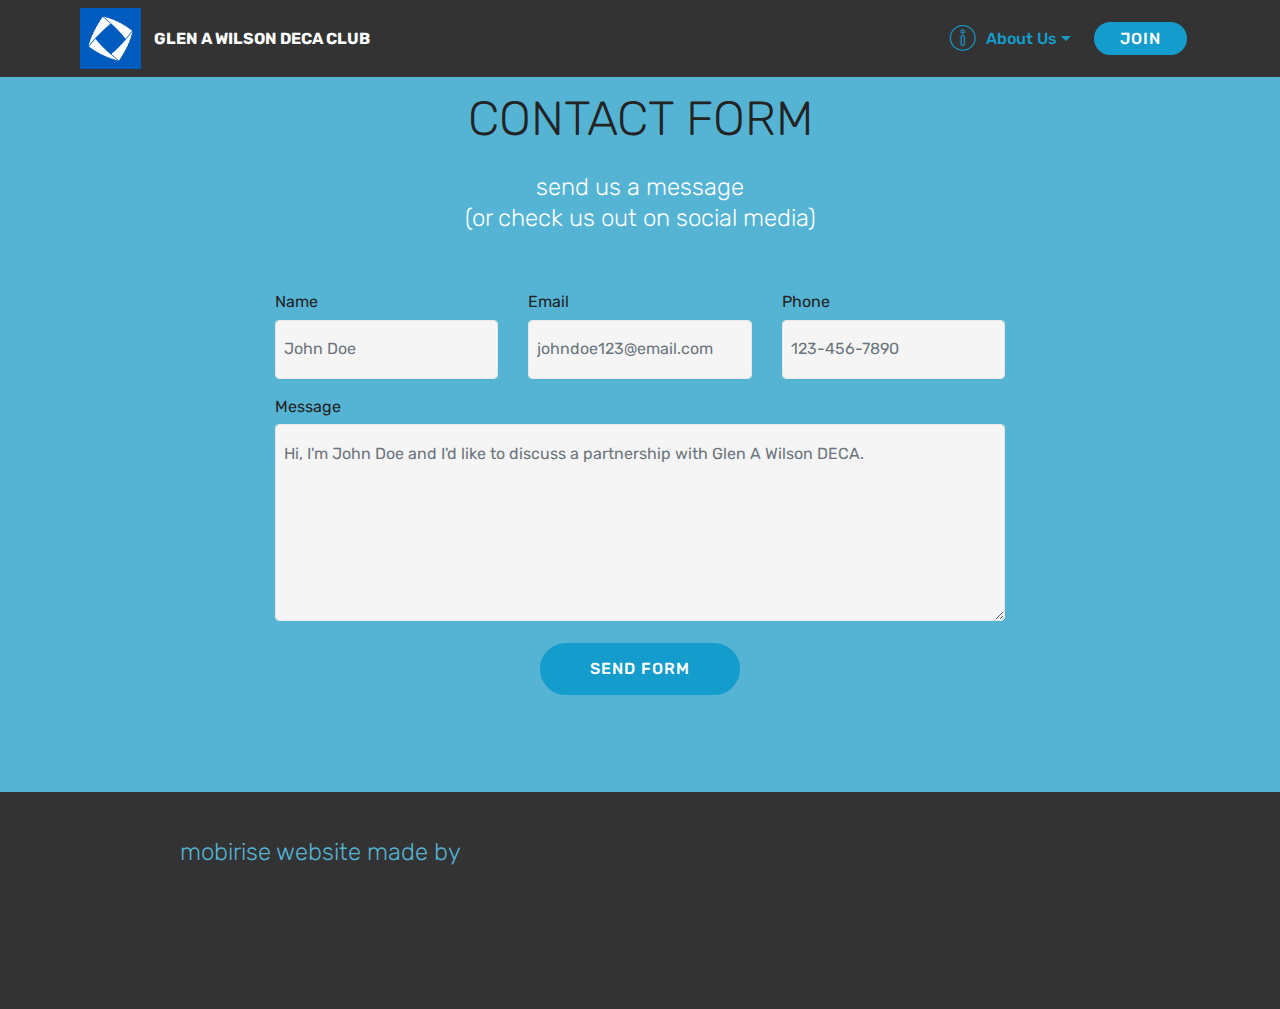
==== commit 71182c71: "create github pages" ====
--- a/page1.html
+++ b/page1.html
@@ -39,7 +39,7 @@
         <div class="menu-logo">
             <div class="navbar-brand">
                 <span class="navbar-logo">
-                    <a href="https://mobirise.com">
+                    <a href="#top">
                          <img src="assets/images/decabox-398x398.png" alt="Mobirise" title="" style="height: 3.8rem;">
                     </a>
                 </span>
@@ -54,17 +54,12 @@
                         About Us
                     </a><div class="dropdown-menu"><a class="dropdown-item text-primary display-4" href="page1.html#form1-d">CONTACT<br></a><a class="dropdown-item text-primary display-4" href="page2.html#info2-f">RESOURCES</a></div>
                 </li></ul>
-            <div class="navbar-buttons mbr-section-btn">
-                <a class="btn btn-sm btn-primary display-4" href="https://mobirise.com">
-                    <span class="mbri-save mbr-iconfont mbr-iconfont-btn "></span>
-                    Try It Now!
-                </a>
-            </div>
+            <div class="navbar-buttons mbr-section-btn"><a class="btn btn-sm btn-primary display-4" href="https://goo.gl/forms/bZvgVF3BzpiMvBJk1" target="_blank">JOIN</a></div>
         </div>
     </nav>
 </section>
 
-<section class="engine"><a href="https://mobiri.se/u">bootstrap website templates</a></section><section class="mbr-section form1 cid-r4xoUT8A06" id="form1-d">
+<section class="engine"><a href="https://mobiri.se/y">html web templates</a></section><section class="mbr-section form1 cid-r4xoUT8A06" id="form1-d">
 
     
 
@@ -85,7 +80,7 @@
             <div class="media-container-column col-lg-8" data-form-type="formoid">
                     <div data-form-alert="" hidden="">Thanks for filling out the form! </div>
             
-                    <form class="mbr-form" action="https://mobirise.com/" method="post" data-form-title="Mobirise Form"><input type="hidden" name="email" data-form-email="true" value="mWaSf+mT1joTHeN8grdNy+0Q3DPZXeFsF0ncDKE/liN23pThBLagrPXNr6dnjyYgspWqpZFMgiQ16xgQWFADBhOq7+KesDl/pWMhMF+xUj39uRMSV7tWLTyV7HtSOVGV" data-form-field="Email">
+                    <form class="mbr-form" action="https://mobirise.com/" method="post" data-form-title="Mobirise Form"><input type="hidden" name="email" data-form-email="true" value="gmUENUBQy8DktOE5useNrOcYBdM6OqwW0xhoDy+UpyVxLmyVkSbaHaFlIoqehjspzkpkkvr8+5WxxNCUqli3X1hdc3g7zPX5FPy7r8NhIy5/nFDeVCAQ5i0ZPFre7E36" data-form-field="Email">
                         <div class="row row-sm-offset">
                             <div class="col-md-4 multi-horizontal" data-for="name">
                                 <div class="form-group">
--- a/assets/mobirise/css/mbr-additional.css
+++ b/assets/mobirise/css/mbr-additional.css
@@ -1599,10 +1599,6 @@
 .cid-qTkzRZLJNu .collapsed .navbar-collapse.show .navbar-nav .nav-item {
   clear: both;
 }
-.cid-qTkzRZLJNu .collapsed .navbar-collapse.collapsing .navbar-nav .nav-item:last-child,
-.cid-qTkzRZLJNu .collapsed .navbar-collapse.show .navbar-nav .nav-item:last-child {
-  margin-bottom: 1rem;
-}
 .cid-qTkzRZLJNu .collapsed .navbar-collapse.collapsing .navbar-buttons,
 .cid-qTkzRZLJNu .collapsed .navbar-collapse.show .navbar-buttons {
   text-align: center;
@@ -1697,10 +1693,6 @@
   .cid-qTkzRZLJNu .navbar-collapse.show .navbar-nav .nav-item {
     clear: both;
   }
-  .cid-qTkzRZLJNu .navbar-collapse.collapsing .navbar-nav .nav-item:last-child,
-  .cid-qTkzRZLJNu .navbar-collapse.show .navbar-nav .nav-item:last-child {
-    margin-bottom: 1rem;
-  }
   .cid-qTkzRZLJNu .navbar-collapse.collapsing .navbar-buttons,
   .cid-qTkzRZLJNu .navbar-collapse.show .navbar-buttons {
     text-align: center;
@@ -2361,10 +2353,6 @@
 .cid-qTkzRZLJNu .collapsed .navbar-collapse.show .navbar-nav .nav-item {
   clear: both;
 }
-.cid-qTkzRZLJNu .collapsed .navbar-collapse.collapsing .navbar-nav .nav-item:last-child,
-.cid-qTkzRZLJNu .collapsed .navbar-collapse.show .navbar-nav .nav-item:last-child {
-  margin-bottom: 1rem;
-}
 .cid-qTkzRZLJNu .collapsed .navbar-collapse.collapsing .navbar-buttons,
 .cid-qTkzRZLJNu .collapsed .navbar-collapse.show .navbar-buttons {
   text-align: center;
@@ -2459,10 +2447,6 @@
   .cid-qTkzRZLJNu .navbar-collapse.show .navbar-nav .nav-item {
     clear: both;
   }
-  .cid-qTkzRZLJNu .navbar-collapse.collapsing .navbar-nav .nav-item:last-child,
-  .cid-qTkzRZLJNu .navbar-collapse.show .navbar-nav .nav-item:last-child {
-    margin-bottom: 1rem;
-  }
   .cid-qTkzRZLJNu .navbar-collapse.collapsing .navbar-buttons,
   .cid-qTkzRZLJNu .navbar-collapse.show .navbar-buttons {
     text-align: center;
@@ -2791,10 +2775,6 @@
 .cid-qTkzRZLJNu .collapsed .navbar-collapse.show .navbar-nav .nav-item {
   clear: both;
 }
-.cid-qTkzRZLJNu .collapsed .navbar-collapse.collapsing .navbar-nav .nav-item:last-child,
-.cid-qTkzRZLJNu .collapsed .navbar-collapse.show .navbar-nav .nav-item:last-child {
-  margin-bottom: 1rem;
-}
 .cid-qTkzRZLJNu .collapsed .navbar-collapse.collapsing .navbar-buttons,
 .cid-qTkzRZLJNu .collapsed .navbar-collapse.show .navbar-buttons {
   text-align: center;
@@ -2889,10 +2869,6 @@
   .cid-qTkzRZLJNu .navbar-collapse.show .navbar-nav .nav-item {
     clear: both;
   }
-  .cid-qTkzRZLJNu .navbar-collapse.collapsing .navbar-nav .nav-item:last-child,
-  .cid-qTkzRZLJNu .navbar-collapse.show .navbar-nav .nav-item:last-child {
-    margin-bottom: 1rem;
-  }
   .cid-qTkzRZLJNu .navbar-collapse.collapsing .navbar-buttons,
   .cid-qTkzRZLJNu .navbar-collapse.show .navbar-buttons {
     text-align: center;
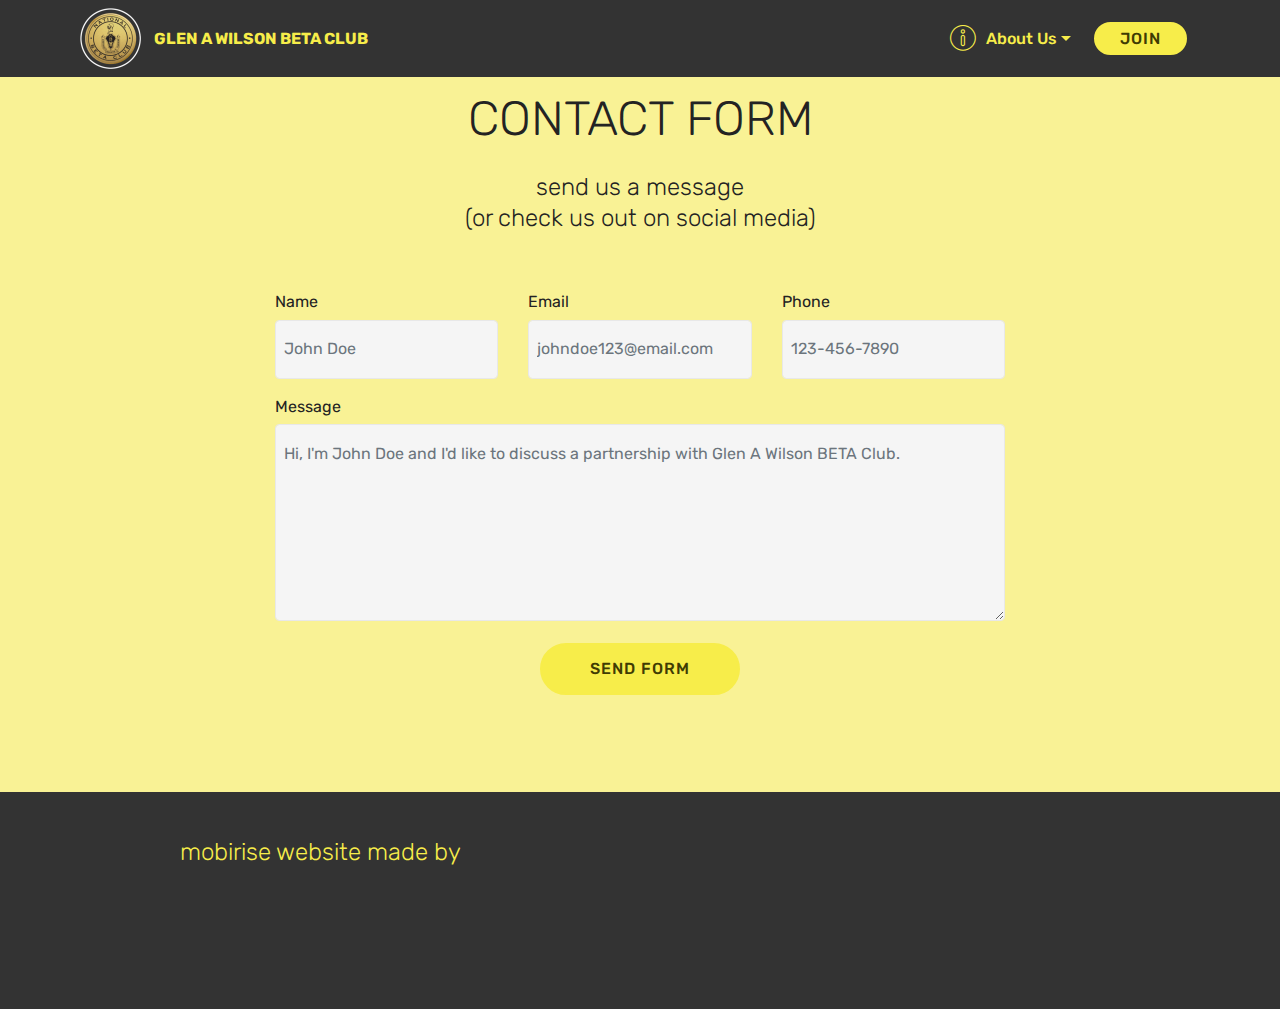
==== commit 943b20ab: "create github pages" ====
--- a/page1.html
+++ b/page1.html
@@ -6,7 +6,7 @@
   <meta http-equiv="X-UA-Compatible" content="IE=edge">
   <meta name="generator" content="Mobirise v4.8.2, mobirise.com">
   <meta name="viewport" content="width=device-width, initial-scale=1, minimum-scale=1">
-  <link rel="shortcut icon" href="assets/images/decabox-398x398.png" type="image/x-icon">
+  <link rel="shortcut icon" href="assets/images/betalogo-122x122.png" type="image/x-icon">
   <meta name="description" content="Website Generator Description">
   <title>contact</title>
   <link rel="stylesheet" href="assets/web/assets/mobirise-icons/mobirise-icons.css">
@@ -40,26 +40,26 @@
             <div class="navbar-brand">
                 <span class="navbar-logo">
                     <a href="#top">
-                         <img src="assets/images/decabox-398x398.png" alt="Mobirise" title="" style="height: 3.8rem;">
+                         <img src="assets/images/betalogo-122x122.png" alt="Mobirise" title="" style="height: 3.8rem;">
                     </a>
                 </span>
-                <span class="navbar-caption-wrap"><a class="navbar-caption text-white display-4" href="https://mobirise.com">
-                        GLEN A WILSON DECA CLUB</a></span>
+                <span class="navbar-caption-wrap"><a class="navbar-caption text-success display-4" href="https://goo.gl/forms/IhQOPrdI1iYeLdB12" target="_blank">
+                        GLEN A WILSON BETA CLUB</a></span>
             </div>
         </div>
         <div class="collapse navbar-collapse" id="navbarSupportedContent">
-            <ul class="navbar-nav nav-dropdown" data-app-modern-menu="true"><li class="nav-item dropdown open">
-                    <a class="nav-link link dropdown-toggle text-primary display-4" href="https://mobirise.com" data-toggle="dropdown-submenu" aria-expanded="true"><span class="mbri-info mbr-iconfont mbr-iconfont-btn"></span>
+            <ul class="navbar-nav nav-dropdown" data-app-modern-menu="true"><li class="nav-item dropdown">
+                    <a class="nav-link link dropdown-toggle text-success display-4" href="http://google.com" data-toggle="dropdown-submenu" aria-expanded="false" target="_blank"><span class="mbri-info mbr-iconfont mbr-iconfont-btn"></span>
                         
                         About Us
-                    </a><div class="dropdown-menu"><a class="dropdown-item text-primary display-4" href="page1.html#form1-d">CONTACT<br></a><a class="dropdown-item text-primary display-4" href="page2.html#info2-f">RESOURCES</a></div>
+                    </a><div class="dropdown-menu"><a class="dropdown-item text-success display-4" href="page1.html#menu1-3">CONTACT<br></a><a class="dropdown-item text-success display-4" href="page2.html#info2-f">RESOURCES</a></div>
                 </li></ul>
-            <div class="navbar-buttons mbr-section-btn"><a class="btn btn-sm btn-primary display-4" href="https://goo.gl/forms/bZvgVF3BzpiMvBJk1" target="_blank">JOIN</a></div>
+            <div class="navbar-buttons mbr-section-btn"><a class="btn btn-sm btn-success display-4" href="https://goo.gl/forms/IhQOPrdI1iYeLdB12" target="_blank">JOIN</a></div>
         </div>
     </nav>
 </section>
 
-<section class="engine"><a href="https://mobiri.se/y">html web templates</a></section><section class="mbr-section form1 cid-r4xoUT8A06" id="form1-d">
+<section class="engine"><a href="https://mobiri.se/r">free bootstrap template</a></section><section class="mbr-section form1 cid-r4xoUT8A06" id="form1-d">
 
     
 
@@ -78,9 +78,9 @@
     <div class="container">
         <div class="row justify-content-center">
             <div class="media-container-column col-lg-8" data-form-type="formoid">
-                    <div data-form-alert="" hidden="">Thanks for filling out the form! </div>
+                    <div data-form-alert="" hidden="">Thanks for filling out the form!</div>
             
-                    <form class="mbr-form" action="https://mobirise.com/" method="post" data-form-title="Mobirise Form"><input type="hidden" name="email" data-form-email="true" value="gmUENUBQy8DktOE5useNrOcYBdM6OqwW0xhoDy+UpyVxLmyVkSbaHaFlIoqehjspzkpkkvr8+5WxxNCUqli3X1hdc3g7zPX5FPy7r8NhIy5/nFDeVCAQ5i0ZPFre7E36" data-form-field="Email">
+                    <form class="mbr-form" action="https://mobirise.com/" method="post" data-form-title="Mobirise Form"><input type="hidden" name="email" data-form-email="true" value="JKCkvplAT0Xc/8HPqrAtJZHpjQ9ShkFrWZzQuzk4e14bPJ0h5TgjJbCXxpaP1wkvI9PkZRUVX78RaF9ThKCihXn08NIM2lwmp9qH4dasKtw3qaOdTrxiE2gPEBTuD7fa" data-form-field="Email">
                         <div class="row row-sm-offset">
                             <div class="col-md-4 multi-horizontal" data-for="name">
                                 <div class="form-group">
@@ -103,10 +103,10 @@
                         </div>
                         <div class="form-group" data-for="message">
                             <label class="form-control-label mbr-fonts-style display-7" for="message-form1-d">Message</label>
-                            <textarea type="text" class="form-control" name="message" rows="7" data-form-field="Message" placeholder="Hi, I'm John Doe and I'd like to discuss a partnership with Glen A Wilson DECA. " id="message-form1-d"></textarea>
+                            <textarea type="text" class="form-control" name="message" rows="7" data-form-field="Message" placeholder="Hi, I'm John Doe and I'd like to discuss a partnership with Glen A Wilson BETA Club. " id="message-form1-d"></textarea>
                         </div>
             
-                        <span class="input-group-btn"><button href="" type="submit" class="btn btn-primary btn-form display-4">SEND FORM</button></span>
+                        <span class="input-group-btn"><button href="" type="submit" class="btn btn-form btn-success display-4">SEND FORM</button></span>
                     </form>
             </div>
         </div>
@@ -122,7 +122,7 @@
         <div class="row justify-content-center content-row">
             <div class="media-container-column title col-12 col-lg-7 col-md-6">
                 <h3 class="mbr-section-subtitle align-left mbr-light pb-3 mbr-fonts-style display-5">mobirise website made by</h3>
-                <h2 class="align-left mbr-bold mbr-fonts-style display-2"><p>President Ricky Deng</p></h2>
+                <h2 class="align-left mbr-bold mbr-fonts-style display-2"><p>Vice President Ricky Deng</p></h2>
             </div>
             <div class="media-container-column col-12 col-lg-3 col-md-4">
                 <div class="mbr-section-btn align-right py-4"><a class="btn btn-primary display-4" href="mailto:arctusfalcon@gmail.com">contact</a></div>
--- a/assets/mobirise/css/mbr-additional.css
+++ b/assets/mobirise/css/mbr-additional.css
@@ -1754,30 +1754,31 @@
   color: #c1c1c1 !important;
 }
 .cid-r4x2aL9mXW {
-  background-image: url("../../../assets/images/rawpixel-678089-unsplash-2000x1166.jpg");
+  background-image: url("../../../assets/images/buildings-1350x900.jpg");
 }
 .cid-r4x2aL9mXW H1 {
   text-align: center;
-  color: #149dcc;
+  color: #f7ed4a;
 }
 .cid-r4x2aL9mXW .mbr-text,
 .cid-r4x2aL9mXW .mbr-section-btn {
-  color: #232323;
+  color: #f7ed4a;
 }
 .cid-r4xb5RXDFA {
   padding-top: 30px;
   padding-bottom: 30px;
-  background-color: #465052;
+  background-color: #f7ed4a;
 }
 .cid-r4xb5RXDFA .line {
-  background-color: #55b4d4;
-  color: #55b4d4;
+  background-color: #232323;
+  color: #232323;
   align: center;
   height: 2px;
   margin: 0 auto;
 }
 .cid-r4xb5RXDFA .section-text {
   padding: 2rem 0;
+  color: #232323;
 }
 .cid-r4xb5RXDFA .inner-container {
   margin: 0 auto;
@@ -1787,44 +1788,44 @@
     width: 100% !important;
   }
 }
-.cid-r4xcgXrJaj .modal-body .close {
+.cid-r4D8AAacn7 .modal-body .close {
   background: #1b1b1b;
 }
-.cid-r4xcgXrJaj .modal-body .close span {
+.cid-r4D8AAacn7 .modal-body .close span {
   font-style: normal;
 }
-.cid-r4xcgXrJaj .carousel-inner > .active,
-.cid-r4xcgXrJaj .carousel-inner > .next,
-.cid-r4xcgXrJaj .carousel-inner > .prev {
+.cid-r4D8AAacn7 .carousel-inner > .active,
+.cid-r4D8AAacn7 .carousel-inner > .next,
+.cid-r4D8AAacn7 .carousel-inner > .prev {
   display: table;
 }
-.cid-r4xcgXrJaj .carousel-control .icon-next,
-.cid-r4xcgXrJaj .carousel-control .icon-prev {
+.cid-r4D8AAacn7 .carousel-control .icon-next,
+.cid-r4D8AAacn7 .carousel-control .icon-prev {
   margin-top: -18px;
   font-size: 40px;
   line-height: 27px;
 }
-.cid-r4xcgXrJaj .carousel-control:hover {
+.cid-r4D8AAacn7 .carousel-control:hover {
   background: #1b1b1b;
   color: #fff;
   opacity: 1;
 }
 @media (max-width: 767px) {
-  .cid-r4xcgXrJaj .container .carousel-control {
+  .cid-r4D8AAacn7 .container .carousel-control {
     margin-bottom: 0;
   }
 }
-.cid-r4xcgXrJaj .boxed-slider {
+.cid-r4D8AAacn7 .boxed-slider {
   position: relative;
   padding: 93px 0;
 }
-.cid-r4xcgXrJaj .boxed-slider > div {
+.cid-r4D8AAacn7 .boxed-slider > div {
   position: relative;
 }
-.cid-r4xcgXrJaj .container img {
+.cid-r4D8AAacn7 .container img {
   width: 100%;
 }
-.cid-r4xcgXrJaj .container img + .row {
+.cid-r4D8AAacn7 .container img + .row {
   position: absolute;
   top: 50%;
   left: 0;
@@ -1834,17 +1835,17 @@
   transform: translateY(-50%);
   z-index: 2;
 }
-.cid-r4xcgXrJaj .mbr-section {
+.cid-r4D8AAacn7 .mbr-section {
   padding: 0;
   background-attachment: scroll;
 }
-.cid-r4xcgXrJaj .mbr-table-cell {
+.cid-r4D8AAacn7 .mbr-table-cell {
   padding: 0;
 }
-.cid-r4xcgXrJaj .container .carousel-indicators {
+.cid-r4D8AAacn7 .container .carousel-indicators {
   margin-bottom: 3px;
 }
-.cid-r4xcgXrJaj .carousel-caption {
+.cid-r4D8AAacn7 .carousel-caption {
   top: 50%;
   right: 0;
   bottom: auto;
@@ -1854,15 +1855,15 @@
   -webkit-transform: translateY(-50%);
   transform: translateY(-50%);
 }
-.cid-r4xcgXrJaj .mbr-overlay {
+.cid-r4D8AAacn7 .mbr-overlay {
   z-index: 1;
 }
-.cid-r4xcgXrJaj .container-slide.container {
+.cid-r4D8AAacn7 .container-slide.container {
   min-width: 100%;
   min-height: 100vh;
   padding: 0;
 }
-.cid-r4xcgXrJaj .carousel-item {
+.cid-r4D8AAacn7 .carousel-item {
   background-position: 50% 50%;
   background-repeat: no-repeat;
   background-size: cover;
@@ -1875,26 +1876,26 @@
   perspective: 1000px;
 }
 @media (max-width: 576px) {
-  .cid-r4xcgXrJaj .carousel-item .container {
+  .cid-r4D8AAacn7 .carousel-item .container {
     width: 100%;
   }
 }
-.cid-r4xcgXrJaj .carousel-item-next.carousel-item-left,
-.cid-r4xcgXrJaj .carousel-item-prev.carousel-item-right {
+.cid-r4D8AAacn7 .carousel-item-next.carousel-item-left,
+.cid-r4D8AAacn7 .carousel-item-prev.carousel-item-right {
   -webkit-transform: translate3d(0, 0, 0);
   transform: translate3d(0, 0, 0);
 }
-.cid-r4xcgXrJaj .active.carousel-item-right,
-.cid-r4xcgXrJaj .carousel-item-next {
+.cid-r4D8AAacn7 .active.carousel-item-right,
+.cid-r4D8AAacn7 .carousel-item-next {
   -webkit-transform: translate3d(100%, 0, 0);
   transform: translate3d(100%, 0, 0);
 }
-.cid-r4xcgXrJaj .active.carousel-item-left,
-.cid-r4xcgXrJaj .carousel-item-prev {
+.cid-r4D8AAacn7 .active.carousel-item-left,
+.cid-r4D8AAacn7 .carousel-item-prev {
   -webkit-transform: translate3d(-100%, 0, 0);
   transform: translate3d(-100%, 0, 0);
 }
-.cid-r4xcgXrJaj .mbr-slider .carousel-control {
+.cid-r4D8AAacn7 .mbr-slider .carousel-control {
   top: 50%;
   width: 70px;
   height: 70px;
@@ -1905,29 +1906,29 @@
   border-radius: 50%;
   transition: all .3s;
 }
-.cid-r4xcgXrJaj .mbr-slider .carousel-control.carousel-control-prev {
+.cid-r4D8AAacn7 .mbr-slider .carousel-control.carousel-control-prev {
   left: 0;
   margin-left: 2.5rem;
 }
-.cid-r4xcgXrJaj .mbr-slider .carousel-control.carousel-control-next {
+.cid-r4D8AAacn7 .mbr-slider .carousel-control.carousel-control-next {
   right: 0;
   margin-right: 2.5rem;
 }
-.cid-r4xcgXrJaj .mbr-slider .carousel-control .mbr-iconfont {
+.cid-r4D8AAacn7 .mbr-slider .carousel-control .mbr-iconfont {
   font-size: 2rem;
 }
 @media (max-width: 767px) {
-  .cid-r4xcgXrJaj .mbr-slider .carousel-control {
+  .cid-r4D8AAacn7 .mbr-slider .carousel-control {
     top: auto;
     bottom: 1rem;
   }
 }
-.cid-r4xcgXrJaj .mbr-slider .carousel-indicators {
+.cid-r4D8AAacn7 .mbr-slider .carousel-indicators {
   position: absolute;
   bottom: 0;
   margin-bottom: 1.5rem !important;
 }
-.cid-r4xcgXrJaj .mbr-slider .carousel-indicators li {
+.cid-r4D8AAacn7 .mbr-slider .carousel-indicators li {
   max-width: 20px;
   width: 20px;
   height: 20px;
@@ -1939,15 +1940,15 @@
   opacity: .5;
   transition: all .3s;
 }
-.cid-r4xcgXrJaj .mbr-slider .carousel-indicators li.active,
-.cid-r4xcgXrJaj .mbr-slider .carousel-indicators li:hover {
+.cid-r4D8AAacn7 .mbr-slider .carousel-indicators li.active,
+.cid-r4D8AAacn7 .mbr-slider .carousel-indicators li:hover {
   opacity: .9;
 }
-.cid-r4xcgXrJaj .mbr-slider .carousel-indicators li::after,
-.cid-r4xcgXrJaj .mbr-slider .carousel-indicators li::before {
+.cid-r4D8AAacn7 .mbr-slider .carousel-indicators li::after,
+.cid-r4D8AAacn7 .mbr-slider .carousel-indicators li::before {
   content: none;
 }
-.cid-r4xcgXrJaj .mbr-slider .carousel-indicators.ie-fix {
+.cid-r4D8AAacn7 .mbr-slider .carousel-indicators.ie-fix {
   left: 50%;
   display: block;
   width: 60%;
@@ -1955,14 +1956,14 @@
   text-align: center;
 }
 @media (max-width: 576px) {
-  .cid-r4xcgXrJaj .mbr-slider .carousel-indicators {
+  .cid-r4D8AAacn7 .mbr-slider .carousel-indicators {
     display: none !important;
   }
 }
-.cid-r4xcgXrJaj .mbr-slider > .container img {
+.cid-r4D8AAacn7 .mbr-slider > .container img {
   width: 100%;
 }
-.cid-r4xcgXrJaj .mbr-slider > .container img + .row {
+.cid-r4D8AAacn7 .mbr-slider > .container img + .row {
   position: absolute;
   top: 50%;
   right: 0;
@@ -1972,145 +1973,165 @@
   -webkit-transform: translateY(-50%);
   transform: translateY(-50%);
 }
-.cid-r4xcgXrJaj .mbr-slider > .container .carousel-indicators {
+.cid-r4D8AAacn7 .mbr-slider > .container .carousel-indicators {
   margin-bottom: 3px;
 }
 @media (max-width: 576px) {
-  .cid-r4xcgXrJaj .mbr-slider > .container .carousel-control {
+  .cid-r4D8AAacn7 .mbr-slider > .container .carousel-control {
     margin-bottom: 0;
   }
 }
-.cid-r4xcgXrJaj .mbr-slider .mbr-section {
+.cid-r4D8AAacn7 .mbr-slider .mbr-section {
   padding: 0;
   background-attachment: scroll;
 }
-.cid-r4xcgXrJaj .mbr-slider .mbr-table-cell {
+.cid-r4D8AAacn7 .mbr-slider .mbr-table-cell {
   padding: 0;
 }
-.cid-r4xcgXrJaj .carousel-item .container.container-slide {
+.cid-r4D8AAacn7 .carousel-item .container.container-slide {
   position: initial;
   width: auto;
   min-height: 0;
 }
-.cid-r4xcgXrJaj .full-screen .slider-fullscreen-image {
+.cid-r4D8AAacn7 .full-screen .slider-fullscreen-image {
   min-height: 100vh;
   background-repeat: no-repeat;
   background-position: 50% 50%;
   background-size: cover;
 }
-.cid-r4xcgXrJaj .full-screen .slider-fullscreen-image.active {
+.cid-r4D8AAacn7 .full-screen .slider-fullscreen-image.active {
   display: -o-flex;
 }
-.cid-r4xcgXrJaj .full-screen .container {
+.cid-r4D8AAacn7 .full-screen .container {
   width: auto;
   padding-right: 0;
   padding-left: 0;
 }
-.cid-r4xcgXrJaj .full-screen .carousel-item .container.container-slide {
+.cid-r4D8AAacn7 .full-screen .carousel-item .container.container-slide {
   width: 100%;
   min-height: 100vh;
   padding: 0;
 }
-.cid-r4xcgXrJaj .full-screen .carousel-item .container.container-slide img {
+.cid-r4D8AAacn7 .full-screen .carousel-item .container.container-slide img {
   display: none;
 }
-.cid-r4xcgXrJaj .mbr-background-video-preview {
+.cid-r4D8AAacn7 .mbr-background-video-preview {
   position: absolute;
   top: 0;
   right: 0;
   bottom: 0;
   left: 0;
 }
-.cid-r4xcgXrJaj .mbr-overlay ~ .container-slide {
+.cid-r4D8AAacn7 .mbr-overlay ~ .container-slide {
   z-index: auto;
 }
-.cid-r4xcgXrJaj H2 {
-  color: #55b4d4;
-  text-align: left;
-}
-.cid-r4xcgXrJaj B {
-  color: #55b4d4;
-}
-.cid-r4xcgXrJaj P {
-  text-align: left;
+.cid-r4D8AAacn7 H2 {
+  color: #f7ed4a;
+}
+.cid-r4D8AAacn7 P {
+  color: #f7ed4a;
+}
+.cid-r4D0KkIGXt {
+  padding-top: 90px;
+  padding-bottom: 90px;
+  background-color: #232323;
+}
+.cid-r4D0KkIGXt h3 {
+  text-align: center;
+}
+.cid-r4D0KkIGXt .mbr-section-subtitle {
   color: #ffffff;
-}
-.cid-r4xcgXrJaj I {
-  color: #55b4d4;
-}
-.cid-r4x36LkWPY {
-  padding-top: 30px;
+  font-weight: 300;
+}
+.cid-r4D0KkIGXt .mbr-content-text {
+  color: #767676;
+}
+.cid-r4D0KkIGXt .panel-item {
+  background: #ffffff;
+}
+.cid-r4D0KkIGXt .card {
+  word-wrap: break-word;
+}
+.cid-r4D0KkIGXt .mbr-iconfont {
+  font-size: 80px;
+  color: #149dcc;
+}
+.cid-r4D0KkIGXt .mbr-section-title {
+  color: #f7ed4a;
+}
+.cid-r4DdjZt91v {
+  padding-top: 90px;
   padding-bottom: 0px;
-  background-color: #55b4d4;
-}
-.cid-r4x36LkWPY .mbr-section-subtitle {
-  color: #ffffff;
-}
-.cid-r4x36LkWPY .media-row {
+  background-color: #f9f295;
+}
+.cid-r4DdjZt91v .mbr-section-subtitle {
+  color: #767676;
+}
+.cid-r4DdjZt91v .media-row {
   display: flex;
   justify-content: center;
 }
-.cid-r4x36LkWPY .team-item {
+.cid-r4DdjZt91v .team-item {
   transition: all .2s;
   margin-bottom: 2rem;
 }
-.cid-r4x36LkWPY .team-item .item-image img {
+.cid-r4DdjZt91v .team-item .item-image img {
   width: 100%;
 }
-.cid-r4x36LkWPY .team-item .item-name p {
+.cid-r4DdjZt91v .team-item .item-name p {
   margin-bottom: 0;
 }
-.cid-r4x36LkWPY .team-item .item-role p {
+.cid-r4DdjZt91v .team-item .item-role p {
   margin-bottom: 0;
 }
-.cid-r4x36LkWPY .team-item .item-social {
+.cid-r4DdjZt91v .team-item .item-social {
   display: flex;
   flex-wrap: wrap;
   justify-content: center;
 }
-.cid-r4x36LkWPY .team-item .item-social .socicon {
+.cid-r4DdjZt91v .team-item .item-social .socicon {
   color: #232323;
   font-size: 17px;
 }
-.cid-r4x36LkWPY .team-item .item-caption {
-  background: #55b4d4;
-}
-.cid-r4x9gfRjtc {
-  padding-top: 45px;
+.cid-r4DdjZt91v .team-item .item-caption {
+  background: #f9f295;
+}
+.cid-r4De2xn89h {
+  padding-top: 0px;
   padding-bottom: 90px;
-  background-color: #55b4d4;
-}
-.cid-r4x9gfRjtc .mbr-section-subtitle {
-  color: #ffffff;
-}
-.cid-r4x9gfRjtc .media-row {
+  background-color: #f9f295;
+}
+.cid-r4De2xn89h .mbr-section-subtitle {
+  color: #767676;
+}
+.cid-r4De2xn89h .media-row {
   display: flex;
   justify-content: center;
 }
-.cid-r4x9gfRjtc .team-item {
+.cid-r4De2xn89h .team-item {
   transition: all .2s;
   margin-bottom: 2rem;
 }
-.cid-r4x9gfRjtc .team-item .item-image img {
+.cid-r4De2xn89h .team-item .item-image img {
   width: 100%;
 }
-.cid-r4x9gfRjtc .team-item .item-name p {
+.cid-r4De2xn89h .team-item .item-name p {
   margin-bottom: 0;
 }
-.cid-r4x9gfRjtc .team-item .item-role p {
+.cid-r4De2xn89h .team-item .item-role p {
   margin-bottom: 0;
 }
-.cid-r4x9gfRjtc .team-item .item-social {
+.cid-r4De2xn89h .team-item .item-social {
   display: flex;
   flex-wrap: wrap;
   justify-content: center;
 }
-.cid-r4x9gfRjtc .team-item .item-social .socicon {
+.cid-r4De2xn89h .team-item .item-social .socicon {
   color: #232323;
   font-size: 17px;
 }
-.cid-r4x9gfRjtc .team-item .item-caption {
-  background: #55b4d4;
+.cid-r4De2xn89h .team-item .item-caption {
+  background: #f9f295;
 }
 .cid-r4xtwWY1lX {
   padding-top: 45px;
@@ -2118,13 +2139,17 @@
   background-color: #333333;
 }
 .cid-r4xtwWY1lX .mbr-section-subtitle {
-  color: #55b4d4;
+  color: #f7ed4a;
 }
 .cid-r4xtwWY1lX .btn {
   margin: 0 0 .5rem 0;
 }
 .cid-r4xtwWY1lX H2 {
   color: #55b4d4;
+}
+.cid-r4xtwWY1lX P {
+  color: #f7ed4a;
+  text-align: left;
 }
 .cid-qTkzRZLJNu .navbar {
   padding: .5rem 0;
@@ -2510,13 +2535,13 @@
 .cid-r4xoUT8A06 {
   padding-top: 90px;
   padding-bottom: 90px;
-  background-color: #55b4d4;
+  background-color: #f9f295;
 }
 .cid-r4xoUT8A06 .title {
   margin-bottom: 2rem;
 }
 .cid-r4xoUT8A06 .mbr-section-subtitle {
-  color: #ffffff;
+  color: #232323;
 }
 .cid-r4xoUT8A06 a:not([href]):not([tabindex]) {
   color: #fff;
@@ -2540,13 +2565,16 @@
   background-color: #333333;
 }
 .cid-r4xtoi65fR .mbr-section-subtitle {
-  color: #55b4d4;
+  color: #f7ed4a;
 }
 .cid-r4xtoi65fR .btn {
   margin: 0 0 .5rem 0;
 }
 .cid-r4xtoi65fR H2 {
   color: #55b4d4;
+}
+.cid-r4xtoi65fR P {
+  color: #f7ed4a;
 }
 .cid-qTkzRZLJNu .navbar {
   padding: .5rem 0;
@@ -2932,10 +2960,16 @@
 .cid-r4xqpKtc0v {
   padding-top: 120px;
   padding-bottom: 120px;
-  background: linear-gradient(45deg, #dbd4b8, #25aab2);
+  background: linear-gradient(45deg, #232323, #f9f295);
 }
 .cid-r4xqpKtc0v .btn {
   margin: 0 0 .5rem 0;
+}
+.cid-r4xqpKtc0v H2 {
+  color: #232323;
+}
+.cid-r4xqpKtc0v H3 {
+  color: #232323;
 }
 .cid-r4xtN2uHf0 {
   padding-top: 45px;
@@ -2943,7 +2977,7 @@
   background-color: #333333;
 }
 .cid-r4xtN2uHf0 .mbr-section-subtitle {
-  color: #55b4d4;
+  color: #f7ed4a;
 }
 .cid-r4xtN2uHf0 .btn {
   margin: 0 0 .5rem 0;
@@ -2951,3 +2985,6 @@
 .cid-r4xtN2uHf0 H2 {
   color: #55b4d4;
 }
+.cid-r4xtN2uHf0 P {
+  color: #f7ed4a;
+}
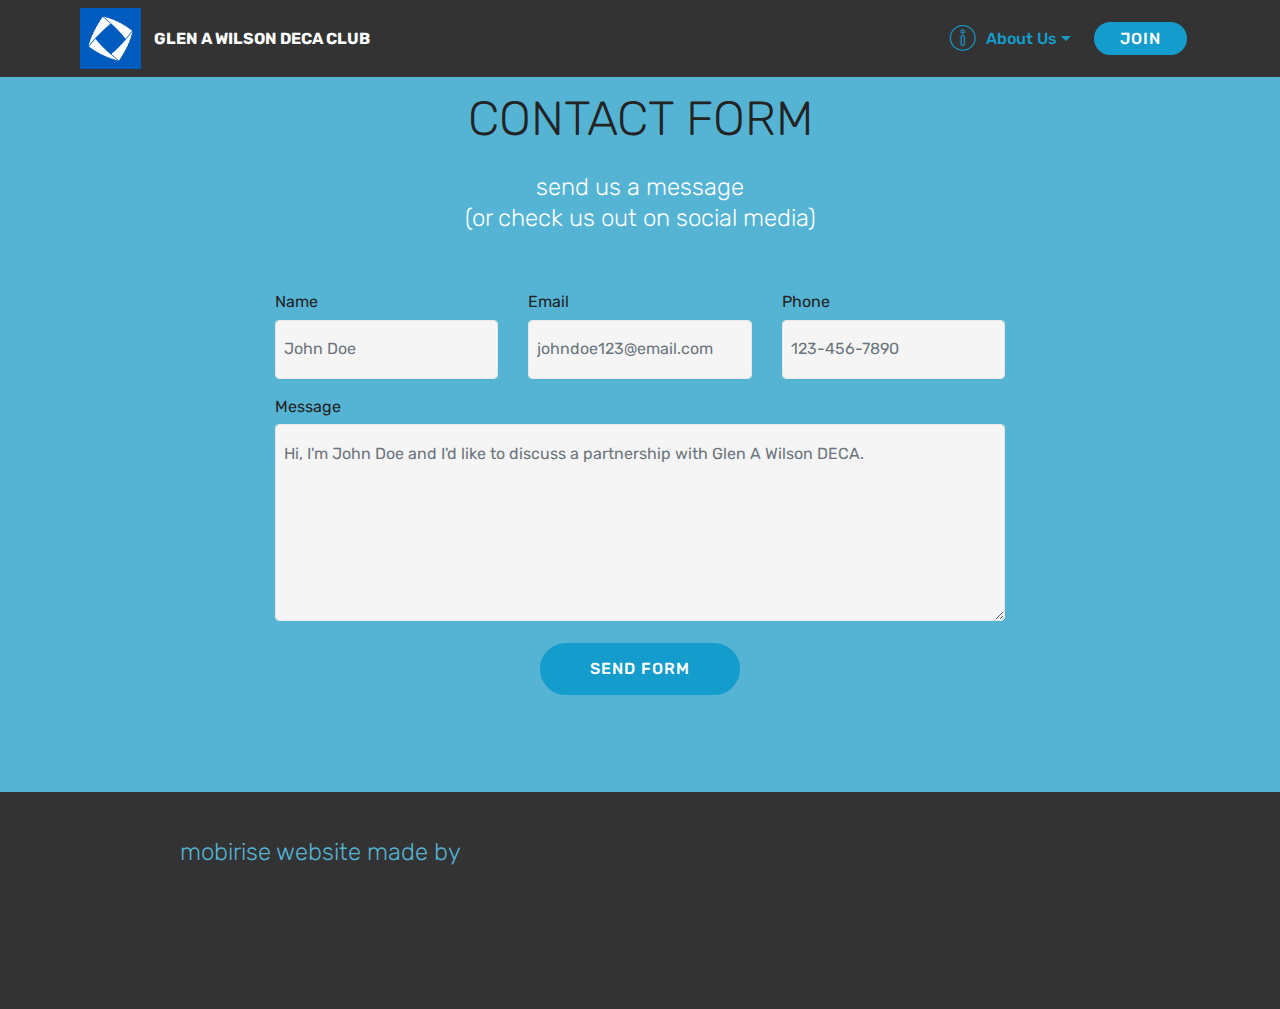
==== commit f7a7db42: "create github pages" ====
--- a/page1.html
+++ b/page1.html
@@ -6,7 +6,7 @@
   <meta http-equiv="X-UA-Compatible" content="IE=edge">
   <meta name="generator" content="Mobirise v4.8.2, mobirise.com">
   <meta name="viewport" content="width=device-width, initial-scale=1, minimum-scale=1">
-  <link rel="shortcut icon" href="assets/images/betalogo-122x122.png" type="image/x-icon">
+  <link rel="shortcut icon" href="assets/images/decabox-398x398.png" type="image/x-icon">
   <meta name="description" content="Website Generator Description">
   <title>contact</title>
   <link rel="stylesheet" href="assets/web/assets/mobirise-icons/mobirise-icons.css">
@@ -40,26 +40,26 @@
             <div class="navbar-brand">
                 <span class="navbar-logo">
                     <a href="#top">
-                         <img src="assets/images/betalogo-122x122.png" alt="Mobirise" title="" style="height: 3.8rem;">
+                         <img src="assets/images/decabox-398x398.png" alt="Mobirise" title="" style="height: 3.8rem;">
                     </a>
                 </span>
-                <span class="navbar-caption-wrap"><a class="navbar-caption text-success display-4" href="https://goo.gl/forms/IhQOPrdI1iYeLdB12" target="_blank">
-                        GLEN A WILSON BETA CLUB</a></span>
+                <span class="navbar-caption-wrap"><a class="navbar-caption text-white display-4" href="https://mobirise.com">
+                        GLEN A WILSON DECA CLUB</a></span>
             </div>
         </div>
         <div class="collapse navbar-collapse" id="navbarSupportedContent">
-            <ul class="navbar-nav nav-dropdown" data-app-modern-menu="true"><li class="nav-item dropdown">
-                    <a class="nav-link link dropdown-toggle text-success display-4" href="http://google.com" data-toggle="dropdown-submenu" aria-expanded="false" target="_blank"><span class="mbri-info mbr-iconfont mbr-iconfont-btn"></span>
+            <ul class="navbar-nav nav-dropdown" data-app-modern-menu="true"><li class="nav-item dropdown open">
+                    <a class="nav-link link dropdown-toggle text-primary display-4" href="https://mobirise.com" data-toggle="dropdown-submenu" aria-expanded="true"><span class="mbri-info mbr-iconfont mbr-iconfont-btn"></span>
                         
                         About Us
-                    </a><div class="dropdown-menu"><a class="dropdown-item text-success display-4" href="page1.html#menu1-3">CONTACT<br></a><a class="dropdown-item text-success display-4" href="page2.html#info2-f">RESOURCES</a></div>
+                    </a><div class="dropdown-menu"><a class="dropdown-item text-primary display-4" href="page1.html#form1-d">CONTACT<br></a><a class="dropdown-item text-primary display-4" href="page2.html#info2-f">RESOURCES</a></div>
                 </li></ul>
-            <div class="navbar-buttons mbr-section-btn"><a class="btn btn-sm btn-success display-4" href="https://goo.gl/forms/IhQOPrdI1iYeLdB12" target="_blank">JOIN</a></div>
+            <div class="navbar-buttons mbr-section-btn"><a class="btn btn-sm btn-primary display-4" href="https://goo.gl/forms/bZvgVF3BzpiMvBJk1" target="_blank">JOIN</a></div>
         </div>
     </nav>
 </section>
 
-<section class="engine"><a href="https://mobiri.se/r">free bootstrap template</a></section><section class="mbr-section form1 cid-r4xoUT8A06" id="form1-d">
+<section class="engine"><a href="https://mobiri.se/z">best css templates</a></section><section class="mbr-section form1 cid-r4xoUT8A06" id="form1-d">
 
     
 
@@ -78,9 +78,9 @@
     <div class="container">
         <div class="row justify-content-center">
             <div class="media-container-column col-lg-8" data-form-type="formoid">
-                    <div data-form-alert="" hidden="">Thanks for filling out the form!</div>
+                    <div data-form-alert="" hidden="">Thanks for filling out the form! </div>
             
-                    <form class="mbr-form" action="https://mobirise.com/" method="post" data-form-title="Mobirise Form"><input type="hidden" name="email" data-form-email="true" value="JKCkvplAT0Xc/8HPqrAtJZHpjQ9ShkFrWZzQuzk4e14bPJ0h5TgjJbCXxpaP1wkvI9PkZRUVX78RaF9ThKCihXn08NIM2lwmp9qH4dasKtw3qaOdTrxiE2gPEBTuD7fa" data-form-field="Email">
+                    <form class="mbr-form" action="https://mobirise.com/" method="post" data-form-title="Mobirise Form"><input type="hidden" name="email" data-form-email="true" value="co7s+GhmCzT4lgsz22pX8IUrwCQ7vixlmviGfI90MLj6R76SmDoTBCwH1ejQsaFzMLKbqKPUOVJaTkjlhw1yB/uDg7mVTE4N4cxPFkEFGI7fC7W98yIAjwltMzaz+Yqi" data-form-field="Email">
                         <div class="row row-sm-offset">
                             <div class="col-md-4 multi-horizontal" data-for="name">
                                 <div class="form-group">
@@ -103,10 +103,10 @@
                         </div>
                         <div class="form-group" data-for="message">
                             <label class="form-control-label mbr-fonts-style display-7" for="message-form1-d">Message</label>
-                            <textarea type="text" class="form-control" name="message" rows="7" data-form-field="Message" placeholder="Hi, I'm John Doe and I'd like to discuss a partnership with Glen A Wilson BETA Club. " id="message-form1-d"></textarea>
+                            <textarea type="text" class="form-control" name="message" rows="7" data-form-field="Message" placeholder="Hi, I'm John Doe and I'd like to discuss a partnership with Glen A Wilson DECA. " id="message-form1-d"></textarea>
                         </div>
             
-                        <span class="input-group-btn"><button href="" type="submit" class="btn btn-form btn-success display-4">SEND FORM</button></span>
+                        <span class="input-group-btn"><button href="" type="submit" class="btn btn-primary btn-form display-4">SEND FORM</button></span>
                     </form>
             </div>
         </div>
@@ -122,7 +122,7 @@
         <div class="row justify-content-center content-row">
             <div class="media-container-column title col-12 col-lg-7 col-md-6">
                 <h3 class="mbr-section-subtitle align-left mbr-light pb-3 mbr-fonts-style display-5">mobirise website made by</h3>
-                <h2 class="align-left mbr-bold mbr-fonts-style display-2"><p>Vice President Ricky Deng</p></h2>
+                <h2 class="align-left mbr-bold mbr-fonts-style display-2"><p>President Ricky Deng</p></h2>
             </div>
             <div class="media-container-column col-12 col-lg-3 col-md-4">
                 <div class="mbr-section-btn align-right py-4"><a class="btn btn-primary display-4" href="mailto:arctusfalcon@gmail.com">contact</a></div>
--- a/assets/mobirise/css/mbr-additional.css
+++ b/assets/mobirise/css/mbr-additional.css
@@ -1754,31 +1754,30 @@
   color: #c1c1c1 !important;
 }
 .cid-r4x2aL9mXW {
-  background-image: url("../../../assets/images/buildings-1350x900.jpg");
+  background-image: url("../../../assets/images/rawpixel-678089-unsplash-2000x1166.jpg");
 }
 .cid-r4x2aL9mXW H1 {
   text-align: center;
-  color: #f7ed4a;
+  color: #149dcc;
 }
 .cid-r4x2aL9mXW .mbr-text,
 .cid-r4x2aL9mXW .mbr-section-btn {
-  color: #f7ed4a;
+  color: #232323;
 }
 .cid-r4xb5RXDFA {
   padding-top: 30px;
   padding-bottom: 30px;
-  background-color: #f7ed4a;
+  background-color: #465052;
 }
 .cid-r4xb5RXDFA .line {
-  background-color: #232323;
-  color: #232323;
+  background-color: #55b4d4;
+  color: #55b4d4;
   align: center;
   height: 2px;
   margin: 0 auto;
 }
 .cid-r4xb5RXDFA .section-text {
   padding: 2rem 0;
-  color: #232323;
 }
 .cid-r4xb5RXDFA .inner-container {
   margin: 0 auto;
@@ -1788,44 +1787,44 @@
     width: 100% !important;
   }
 }
-.cid-r4D8AAacn7 .modal-body .close {
+.cid-r4xcgXrJaj .modal-body .close {
   background: #1b1b1b;
 }
-.cid-r4D8AAacn7 .modal-body .close span {
+.cid-r4xcgXrJaj .modal-body .close span {
   font-style: normal;
 }
-.cid-r4D8AAacn7 .carousel-inner > .active,
-.cid-r4D8AAacn7 .carousel-inner > .next,
-.cid-r4D8AAacn7 .carousel-inner > .prev {
+.cid-r4xcgXrJaj .carousel-inner > .active,
+.cid-r4xcgXrJaj .carousel-inner > .next,
+.cid-r4xcgXrJaj .carousel-inner > .prev {
   display: table;
 }
-.cid-r4D8AAacn7 .carousel-control .icon-next,
-.cid-r4D8AAacn7 .carousel-control .icon-prev {
+.cid-r4xcgXrJaj .carousel-control .icon-next,
+.cid-r4xcgXrJaj .carousel-control .icon-prev {
   margin-top: -18px;
   font-size: 40px;
   line-height: 27px;
 }
-.cid-r4D8AAacn7 .carousel-control:hover {
+.cid-r4xcgXrJaj .carousel-control:hover {
   background: #1b1b1b;
   color: #fff;
   opacity: 1;
 }
 @media (max-width: 767px) {
-  .cid-r4D8AAacn7 .container .carousel-control {
+  .cid-r4xcgXrJaj .container .carousel-control {
     margin-bottom: 0;
   }
 }
-.cid-r4D8AAacn7 .boxed-slider {
+.cid-r4xcgXrJaj .boxed-slider {
   position: relative;
   padding: 93px 0;
 }
-.cid-r4D8AAacn7 .boxed-slider > div {
+.cid-r4xcgXrJaj .boxed-slider > div {
   position: relative;
 }
-.cid-r4D8AAacn7 .container img {
+.cid-r4xcgXrJaj .container img {
   width: 100%;
 }
-.cid-r4D8AAacn7 .container img + .row {
+.cid-r4xcgXrJaj .container img + .row {
   position: absolute;
   top: 50%;
   left: 0;
@@ -1835,17 +1834,17 @@
   transform: translateY(-50%);
   z-index: 2;
 }
-.cid-r4D8AAacn7 .mbr-section {
+.cid-r4xcgXrJaj .mbr-section {
   padding: 0;
   background-attachment: scroll;
 }
-.cid-r4D8AAacn7 .mbr-table-cell {
+.cid-r4xcgXrJaj .mbr-table-cell {
   padding: 0;
 }
-.cid-r4D8AAacn7 .container .carousel-indicators {
+.cid-r4xcgXrJaj .container .carousel-indicators {
   margin-bottom: 3px;
 }
-.cid-r4D8AAacn7 .carousel-caption {
+.cid-r4xcgXrJaj .carousel-caption {
   top: 50%;
   right: 0;
   bottom: auto;
@@ -1855,15 +1854,15 @@
   -webkit-transform: translateY(-50%);
   transform: translateY(-50%);
 }
-.cid-r4D8AAacn7 .mbr-overlay {
+.cid-r4xcgXrJaj .mbr-overlay {
   z-index: 1;
 }
-.cid-r4D8AAacn7 .container-slide.container {
+.cid-r4xcgXrJaj .container-slide.container {
   min-width: 100%;
   min-height: 100vh;
   padding: 0;
 }
-.cid-r4D8AAacn7 .carousel-item {
+.cid-r4xcgXrJaj .carousel-item {
   background-position: 50% 50%;
   background-repeat: no-repeat;
   background-size: cover;
@@ -1876,26 +1875,26 @@
   perspective: 1000px;
 }
 @media (max-width: 576px) {
-  .cid-r4D8AAacn7 .carousel-item .container {
+  .cid-r4xcgXrJaj .carousel-item .container {
     width: 100%;
   }
 }
-.cid-r4D8AAacn7 .carousel-item-next.carousel-item-left,
-.cid-r4D8AAacn7 .carousel-item-prev.carousel-item-right {
+.cid-r4xcgXrJaj .carousel-item-next.carousel-item-left,
+.cid-r4xcgXrJaj .carousel-item-prev.carousel-item-right {
   -webkit-transform: translate3d(0, 0, 0);
   transform: translate3d(0, 0, 0);
 }
-.cid-r4D8AAacn7 .active.carousel-item-right,
-.cid-r4D8AAacn7 .carousel-item-next {
+.cid-r4xcgXrJaj .active.carousel-item-right,
+.cid-r4xcgXrJaj .carousel-item-next {
   -webkit-transform: translate3d(100%, 0, 0);
   transform: translate3d(100%, 0, 0);
 }
-.cid-r4D8AAacn7 .active.carousel-item-left,
-.cid-r4D8AAacn7 .carousel-item-prev {
+.cid-r4xcgXrJaj .active.carousel-item-left,
+.cid-r4xcgXrJaj .carousel-item-prev {
   -webkit-transform: translate3d(-100%, 0, 0);
   transform: translate3d(-100%, 0, 0);
 }
-.cid-r4D8AAacn7 .mbr-slider .carousel-control {
+.cid-r4xcgXrJaj .mbr-slider .carousel-control {
   top: 50%;
   width: 70px;
   height: 70px;
@@ -1906,29 +1905,29 @@
   border-radius: 50%;
   transition: all .3s;
 }
-.cid-r4D8AAacn7 .mbr-slider .carousel-control.carousel-control-prev {
+.cid-r4xcgXrJaj .mbr-slider .carousel-control.carousel-control-prev {
   left: 0;
   margin-left: 2.5rem;
 }
-.cid-r4D8AAacn7 .mbr-slider .carousel-control.carousel-control-next {
+.cid-r4xcgXrJaj .mbr-slider .carousel-control.carousel-control-next {
   right: 0;
   margin-right: 2.5rem;
 }
-.cid-r4D8AAacn7 .mbr-slider .carousel-control .mbr-iconfont {
+.cid-r4xcgXrJaj .mbr-slider .carousel-control .mbr-iconfont {
   font-size: 2rem;
 }
 @media (max-width: 767px) {
-  .cid-r4D8AAacn7 .mbr-slider .carousel-control {
+  .cid-r4xcgXrJaj .mbr-slider .carousel-control {
     top: auto;
     bottom: 1rem;
   }
 }
-.cid-r4D8AAacn7 .mbr-slider .carousel-indicators {
+.cid-r4xcgXrJaj .mbr-slider .carousel-indicators {
   position: absolute;
   bottom: 0;
   margin-bottom: 1.5rem !important;
 }
-.cid-r4D8AAacn7 .mbr-slider .carousel-indicators li {
+.cid-r4xcgXrJaj .mbr-slider .carousel-indicators li {
   max-width: 20px;
   width: 20px;
   height: 20px;
@@ -1940,15 +1939,15 @@
   opacity: .5;
   transition: all .3s;
 }
-.cid-r4D8AAacn7 .mbr-slider .carousel-indicators li.active,
-.cid-r4D8AAacn7 .mbr-slider .carousel-indicators li:hover {
+.cid-r4xcgXrJaj .mbr-slider .carousel-indicators li.active,
+.cid-r4xcgXrJaj .mbr-slider .carousel-indicators li:hover {
   opacity: .9;
 }
-.cid-r4D8AAacn7 .mbr-slider .carousel-indicators li::after,
-.cid-r4D8AAacn7 .mbr-slider .carousel-indicators li::before {
+.cid-r4xcgXrJaj .mbr-slider .carousel-indicators li::after,
+.cid-r4xcgXrJaj .mbr-slider .carousel-indicators li::before {
   content: none;
 }
-.cid-r4D8AAacn7 .mbr-slider .carousel-indicators.ie-fix {
+.cid-r4xcgXrJaj .mbr-slider .carousel-indicators.ie-fix {
   left: 50%;
   display: block;
   width: 60%;
@@ -1956,14 +1955,14 @@
   text-align: center;
 }
 @media (max-width: 576px) {
-  .cid-r4D8AAacn7 .mbr-slider .carousel-indicators {
+  .cid-r4xcgXrJaj .mbr-slider .carousel-indicators {
     display: none !important;
   }
 }
-.cid-r4D8AAacn7 .mbr-slider > .container img {
+.cid-r4xcgXrJaj .mbr-slider > .container img {
   width: 100%;
 }
-.cid-r4D8AAacn7 .mbr-slider > .container img + .row {
+.cid-r4xcgXrJaj .mbr-slider > .container img + .row {
   position: absolute;
   top: 50%;
   right: 0;
@@ -1973,165 +1972,145 @@
   -webkit-transform: translateY(-50%);
   transform: translateY(-50%);
 }
-.cid-r4D8AAacn7 .mbr-slider > .container .carousel-indicators {
+.cid-r4xcgXrJaj .mbr-slider > .container .carousel-indicators {
   margin-bottom: 3px;
 }
 @media (max-width: 576px) {
-  .cid-r4D8AAacn7 .mbr-slider > .container .carousel-control {
+  .cid-r4xcgXrJaj .mbr-slider > .container .carousel-control {
     margin-bottom: 0;
   }
 }
-.cid-r4D8AAacn7 .mbr-slider .mbr-section {
+.cid-r4xcgXrJaj .mbr-slider .mbr-section {
   padding: 0;
   background-attachment: scroll;
 }
-.cid-r4D8AAacn7 .mbr-slider .mbr-table-cell {
+.cid-r4xcgXrJaj .mbr-slider .mbr-table-cell {
   padding: 0;
 }
-.cid-r4D8AAacn7 .carousel-item .container.container-slide {
+.cid-r4xcgXrJaj .carousel-item .container.container-slide {
   position: initial;
   width: auto;
   min-height: 0;
 }
-.cid-r4D8AAacn7 .full-screen .slider-fullscreen-image {
+.cid-r4xcgXrJaj .full-screen .slider-fullscreen-image {
   min-height: 100vh;
   background-repeat: no-repeat;
   background-position: 50% 50%;
   background-size: cover;
 }
-.cid-r4D8AAacn7 .full-screen .slider-fullscreen-image.active {
+.cid-r4xcgXrJaj .full-screen .slider-fullscreen-image.active {
   display: -o-flex;
 }
-.cid-r4D8AAacn7 .full-screen .container {
+.cid-r4xcgXrJaj .full-screen .container {
   width: auto;
   padding-right: 0;
   padding-left: 0;
 }
-.cid-r4D8AAacn7 .full-screen .carousel-item .container.container-slide {
+.cid-r4xcgXrJaj .full-screen .carousel-item .container.container-slide {
   width: 100%;
   min-height: 100vh;
   padding: 0;
 }
-.cid-r4D8AAacn7 .full-screen .carousel-item .container.container-slide img {
+.cid-r4xcgXrJaj .full-screen .carousel-item .container.container-slide img {
   display: none;
 }
-.cid-r4D8AAacn7 .mbr-background-video-preview {
+.cid-r4xcgXrJaj .mbr-background-video-preview {
   position: absolute;
   top: 0;
   right: 0;
   bottom: 0;
   left: 0;
 }
-.cid-r4D8AAacn7 .mbr-overlay ~ .container-slide {
+.cid-r4xcgXrJaj .mbr-overlay ~ .container-slide {
   z-index: auto;
 }
-.cid-r4D8AAacn7 H2 {
-  color: #f7ed4a;
-}
-.cid-r4D8AAacn7 P {
-  color: #f7ed4a;
-}
-.cid-r4D0KkIGXt {
-  padding-top: 90px;
-  padding-bottom: 90px;
-  background-color: #232323;
-}
-.cid-r4D0KkIGXt h3 {
-  text-align: center;
-}
-.cid-r4D0KkIGXt .mbr-section-subtitle {
+.cid-r4xcgXrJaj H2 {
+  color: #55b4d4;
+  text-align: left;
+}
+.cid-r4xcgXrJaj B {
+  color: #55b4d4;
+}
+.cid-r4xcgXrJaj P {
+  text-align: left;
   color: #ffffff;
-  font-weight: 300;
-}
-.cid-r4D0KkIGXt .mbr-content-text {
-  color: #767676;
-}
-.cid-r4D0KkIGXt .panel-item {
-  background: #ffffff;
-}
-.cid-r4D0KkIGXt .card {
-  word-wrap: break-word;
-}
-.cid-r4D0KkIGXt .mbr-iconfont {
-  font-size: 80px;
-  color: #149dcc;
-}
-.cid-r4D0KkIGXt .mbr-section-title {
-  color: #f7ed4a;
-}
-.cid-r4DdjZt91v {
-  padding-top: 90px;
+}
+.cid-r4xcgXrJaj I {
+  color: #55b4d4;
+}
+.cid-r4x36LkWPY {
+  padding-top: 30px;
   padding-bottom: 0px;
-  background-color: #f9f295;
-}
-.cid-r4DdjZt91v .mbr-section-subtitle {
-  color: #767676;
-}
-.cid-r4DdjZt91v .media-row {
+  background-color: #55b4d4;
+}
+.cid-r4x36LkWPY .mbr-section-subtitle {
+  color: #ffffff;
+}
+.cid-r4x36LkWPY .media-row {
   display: flex;
   justify-content: center;
 }
-.cid-r4DdjZt91v .team-item {
+.cid-r4x36LkWPY .team-item {
   transition: all .2s;
   margin-bottom: 2rem;
 }
-.cid-r4DdjZt91v .team-item .item-image img {
+.cid-r4x36LkWPY .team-item .item-image img {
   width: 100%;
 }
-.cid-r4DdjZt91v .team-item .item-name p {
+.cid-r4x36LkWPY .team-item .item-name p {
   margin-bottom: 0;
 }
-.cid-r4DdjZt91v .team-item .item-role p {
+.cid-r4x36LkWPY .team-item .item-role p {
   margin-bottom: 0;
 }
-.cid-r4DdjZt91v .team-item .item-social {
+.cid-r4x36LkWPY .team-item .item-social {
   display: flex;
   flex-wrap: wrap;
   justify-content: center;
 }
-.cid-r4DdjZt91v .team-item .item-social .socicon {
+.cid-r4x36LkWPY .team-item .item-social .socicon {
   color: #232323;
   font-size: 17px;
 }
-.cid-r4DdjZt91v .team-item .item-caption {
-  background: #f9f295;
-}
-.cid-r4De2xn89h {
+.cid-r4x36LkWPY .team-item .item-caption {
+  background: #55b4d4;
+}
+.cid-r4Dpct339i {
   padding-top: 0px;
-  padding-bottom: 90px;
-  background-color: #f9f295;
-}
-.cid-r4De2xn89h .mbr-section-subtitle {
-  color: #767676;
-}
-.cid-r4De2xn89h .media-row {
+  padding-bottom: 0px;
+  background-color: #55b4d4;
+}
+.cid-r4Dpct339i .mbr-section-subtitle {
+  color: #ffffff;
+}
+.cid-r4Dpct339i .media-row {
   display: flex;
   justify-content: center;
 }
-.cid-r4De2xn89h .team-item {
+.cid-r4Dpct339i .team-item {
   transition: all .2s;
   margin-bottom: 2rem;
 }
-.cid-r4De2xn89h .team-item .item-image img {
+.cid-r4Dpct339i .team-item .item-image img {
   width: 100%;
 }
-.cid-r4De2xn89h .team-item .item-name p {
+.cid-r4Dpct339i .team-item .item-name p {
   margin-bottom: 0;
 }
-.cid-r4De2xn89h .team-item .item-role p {
+.cid-r4Dpct339i .team-item .item-role p {
   margin-bottom: 0;
 }
-.cid-r4De2xn89h .team-item .item-social {
+.cid-r4Dpct339i .team-item .item-social {
   display: flex;
   flex-wrap: wrap;
   justify-content: center;
 }
-.cid-r4De2xn89h .team-item .item-social .socicon {
+.cid-r4Dpct339i .team-item .item-social .socicon {
   color: #232323;
   font-size: 17px;
 }
-.cid-r4De2xn89h .team-item .item-caption {
-  background: #f9f295;
+.cid-r4Dpct339i .team-item .item-caption {
+  background: #55b4d4;
 }
 .cid-r4xtwWY1lX {
   padding-top: 45px;
@@ -2139,17 +2118,13 @@
   background-color: #333333;
 }
 .cid-r4xtwWY1lX .mbr-section-subtitle {
-  color: #f7ed4a;
+  color: #55b4d4;
 }
 .cid-r4xtwWY1lX .btn {
   margin: 0 0 .5rem 0;
 }
 .cid-r4xtwWY1lX H2 {
   color: #55b4d4;
-}
-.cid-r4xtwWY1lX P {
-  color: #f7ed4a;
-  text-align: left;
 }
 .cid-qTkzRZLJNu .navbar {
   padding: .5rem 0;
@@ -2535,13 +2510,13 @@
 .cid-r4xoUT8A06 {
   padding-top: 90px;
   padding-bottom: 90px;
-  background-color: #f9f295;
+  background-color: #55b4d4;
 }
 .cid-r4xoUT8A06 .title {
   margin-bottom: 2rem;
 }
 .cid-r4xoUT8A06 .mbr-section-subtitle {
-  color: #232323;
+  color: #ffffff;
 }
 .cid-r4xoUT8A06 a:not([href]):not([tabindex]) {
   color: #fff;
@@ -2565,16 +2540,13 @@
   background-color: #333333;
 }
 .cid-r4xtoi65fR .mbr-section-subtitle {
-  color: #f7ed4a;
+  color: #55b4d4;
 }
 .cid-r4xtoi65fR .btn {
   margin: 0 0 .5rem 0;
 }
 .cid-r4xtoi65fR H2 {
   color: #55b4d4;
-}
-.cid-r4xtoi65fR P {
-  color: #f7ed4a;
 }
 .cid-qTkzRZLJNu .navbar {
   padding: .5rem 0;
@@ -2960,16 +2932,10 @@
 .cid-r4xqpKtc0v {
   padding-top: 120px;
   padding-bottom: 120px;
-  background: linear-gradient(45deg, #232323, #f9f295);
+  background: linear-gradient(45deg, #dbd4b8, #25aab2);
 }
 .cid-r4xqpKtc0v .btn {
   margin: 0 0 .5rem 0;
-}
-.cid-r4xqpKtc0v H2 {
-  color: #232323;
-}
-.cid-r4xqpKtc0v H3 {
-  color: #232323;
 }
 .cid-r4xtN2uHf0 {
   padding-top: 45px;
@@ -2977,7 +2943,7 @@
   background-color: #333333;
 }
 .cid-r4xtN2uHf0 .mbr-section-subtitle {
-  color: #f7ed4a;
+  color: #55b4d4;
 }
 .cid-r4xtN2uHf0 .btn {
   margin: 0 0 .5rem 0;
@@ -2985,6 +2951,3 @@
 .cid-r4xtN2uHf0 H2 {
   color: #55b4d4;
 }
-.cid-r4xtN2uHf0 P {
-  color: #f7ed4a;
-}
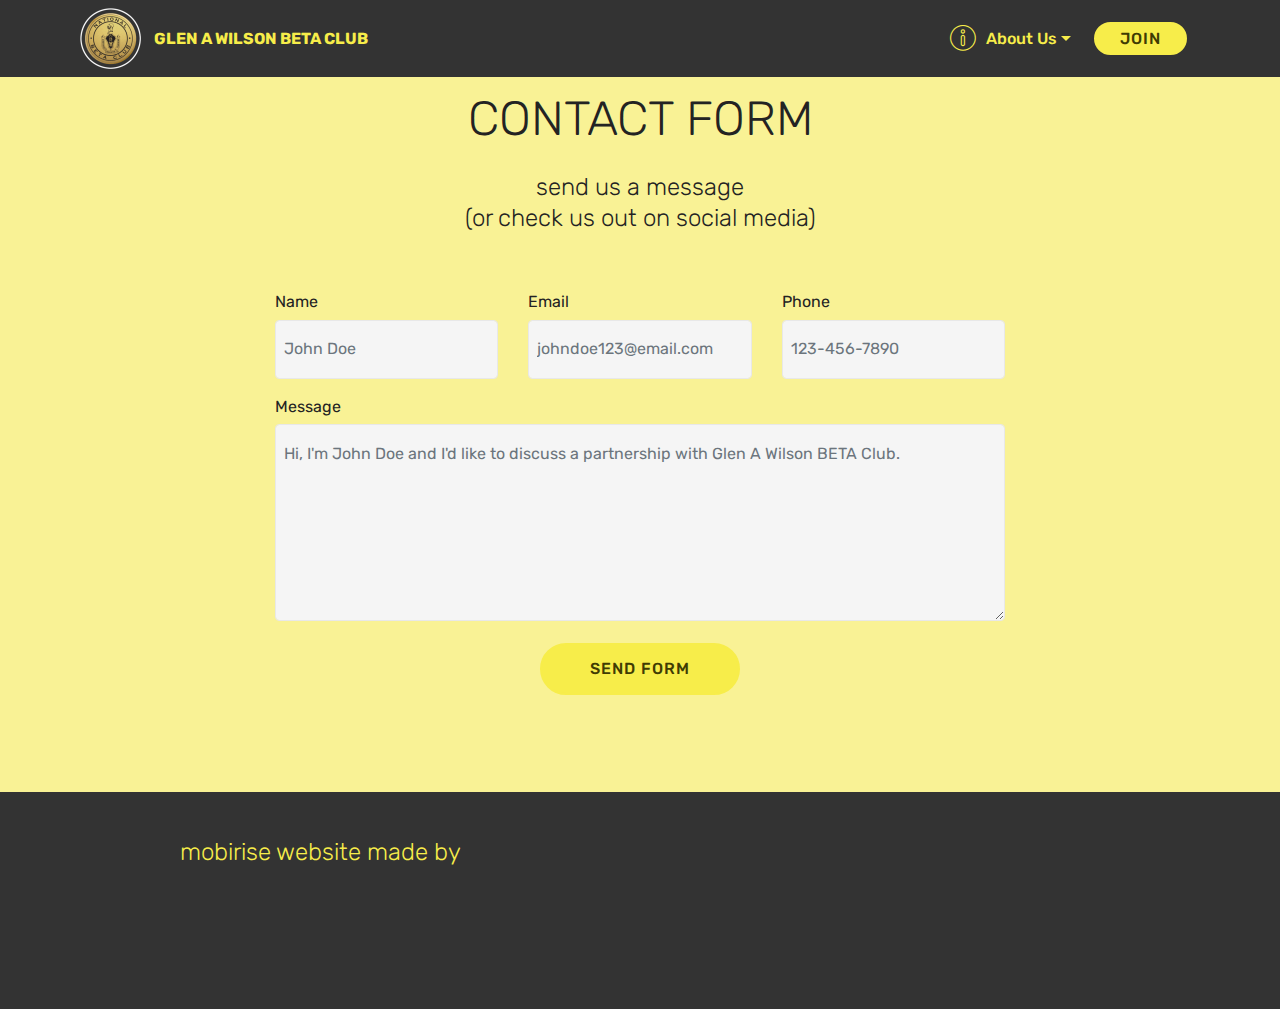
==== commit 79560dfd: "create github pages" ====
--- a/page1.html
+++ b/page1.html
@@ -6,7 +6,7 @@
   <meta http-equiv="X-UA-Compatible" content="IE=edge">
   <meta name="generator" content="Mobirise v4.8.2, mobirise.com">
   <meta name="viewport" content="width=device-width, initial-scale=1, minimum-scale=1">
-  <link rel="shortcut icon" href="assets/images/decabox-398x398.png" type="image/x-icon">
+  <link rel="shortcut icon" href="assets/images/betalogo-122x122.png" type="image/x-icon">
   <meta name="description" content="Website Generator Description">
   <title>contact</title>
   <link rel="stylesheet" href="assets/web/assets/mobirise-icons/mobirise-icons.css">
@@ -40,26 +40,26 @@
             <div class="navbar-brand">
                 <span class="navbar-logo">
                     <a href="#top">
-                         <img src="assets/images/decabox-398x398.png" alt="Mobirise" title="" style="height: 3.8rem;">
+                         <img src="assets/images/betalogo-122x122.png" alt="Mobirise" title="" style="height: 3.8rem;">
                     </a>
                 </span>
-                <span class="navbar-caption-wrap"><a class="navbar-caption text-white display-4" href="https://mobirise.com">
-                        GLEN A WILSON DECA CLUB</a></span>
+                <span class="navbar-caption-wrap"><a class="navbar-caption text-success display-4" href="https://goo.gl/forms/IhQOPrdI1iYeLdB12" target="_blank">
+                        GLEN A WILSON BETA CLUB</a></span>
             </div>
         </div>
         <div class="collapse navbar-collapse" id="navbarSupportedContent">
-            <ul class="navbar-nav nav-dropdown" data-app-modern-menu="true"><li class="nav-item dropdown open">
-                    <a class="nav-link link dropdown-toggle text-primary display-4" href="https://mobirise.com" data-toggle="dropdown-submenu" aria-expanded="true"><span class="mbri-info mbr-iconfont mbr-iconfont-btn"></span>
+            <ul class="navbar-nav nav-dropdown" data-app-modern-menu="true"><li class="nav-item dropdown">
+                    <a class="nav-link link dropdown-toggle text-success display-4" href="http://google.com" data-toggle="dropdown-submenu" aria-expanded="false" target="_blank"><span class="mbri-info mbr-iconfont mbr-iconfont-btn"></span>
                         
                         About Us
-                    </a><div class="dropdown-menu"><a class="dropdown-item text-primary display-4" href="page1.html#form1-d">CONTACT<br></a><a class="dropdown-item text-primary display-4" href="page2.html#info2-f">RESOURCES</a></div>
+                    </a><div class="dropdown-menu"><a class="dropdown-item text-success display-4" href="page1.html#menu1-3">CONTACT<br></a><a class="dropdown-item text-success display-4" href="page2.html#info2-f">RESOURCES</a></div>
                 </li></ul>
-            <div class="navbar-buttons mbr-section-btn"><a class="btn btn-sm btn-primary display-4" href="https://goo.gl/forms/bZvgVF3BzpiMvBJk1" target="_blank">JOIN</a></div>
+            <div class="navbar-buttons mbr-section-btn"><a class="btn btn-sm btn-success display-4" href="https://goo.gl/forms/IhQOPrdI1iYeLdB12" target="_blank">JOIN</a></div>
         </div>
     </nav>
 </section>
 
-<section class="engine"><a href="https://mobiri.se/z">best css templates</a></section><section class="mbr-section form1 cid-r4xoUT8A06" id="form1-d">
+<section class="engine"><a href="https://mobiri.se/m">free website design templates</a></section><section class="mbr-section form1 cid-r4xoUT8A06" id="form1-d">
 
     
 
@@ -78,9 +78,9 @@
     <div class="container">
         <div class="row justify-content-center">
             <div class="media-container-column col-lg-8" data-form-type="formoid">
-                    <div data-form-alert="" hidden="">Thanks for filling out the form! </div>
+                    <div data-form-alert="" hidden="">Thanks for filling out the form!</div>
             
-                    <form class="mbr-form" action="https://mobirise.com/" method="post" data-form-title="Mobirise Form"><input type="hidden" name="email" data-form-email="true" value="co7s+GhmCzT4lgsz22pX8IUrwCQ7vixlmviGfI90MLj6R76SmDoTBCwH1ejQsaFzMLKbqKPUOVJaTkjlhw1yB/uDg7mVTE4N4cxPFkEFGI7fC7W98yIAjwltMzaz+Yqi" data-form-field="Email">
+                    <form class="mbr-form" action="https://mobirise.com/" method="post" data-form-title="Mobirise Form"><input type="hidden" name="email" data-form-email="true" value="44t1YeI/Y3dOF6G+qBTkbZh0LnGSVXoca3X2e/d4Gj7bQY3hNgcRBygSRmng9OVwxeoRaNXzhPjWXtc3LTd3PcuKTgNBZjHMp00Mvmx2wtD3Y8YKqs2+mGtM893PTQH7" data-form-field="Email">
                         <div class="row row-sm-offset">
                             <div class="col-md-4 multi-horizontal" data-for="name">
                                 <div class="form-group">
@@ -103,10 +103,10 @@
                         </div>
                         <div class="form-group" data-for="message">
                             <label class="form-control-label mbr-fonts-style display-7" for="message-form1-d">Message</label>
-                            <textarea type="text" class="form-control" name="message" rows="7" data-form-field="Message" placeholder="Hi, I'm John Doe and I'd like to discuss a partnership with Glen A Wilson DECA. " id="message-form1-d"></textarea>
+                            <textarea type="text" class="form-control" name="message" rows="7" data-form-field="Message" placeholder="Hi, I'm John Doe and I'd like to discuss a partnership with Glen A Wilson BETA Club. " id="message-form1-d"></textarea>
                         </div>
             
-                        <span class="input-group-btn"><button href="" type="submit" class="btn btn-primary btn-form display-4">SEND FORM</button></span>
+                        <span class="input-group-btn"><button href="" type="submit" class="btn btn-form btn-success display-4">SEND FORM</button></span>
                     </form>
             </div>
         </div>
@@ -122,7 +122,7 @@
         <div class="row justify-content-center content-row">
             <div class="media-container-column title col-12 col-lg-7 col-md-6">
                 <h3 class="mbr-section-subtitle align-left mbr-light pb-3 mbr-fonts-style display-5">mobirise website made by</h3>
-                <h2 class="align-left mbr-bold mbr-fonts-style display-2"><p>President Ricky Deng</p></h2>
+                <h2 class="align-left mbr-bold mbr-fonts-style display-2"><p>Vice President Ricky Deng</p></h2>
             </div>
             <div class="media-container-column col-12 col-lg-3 col-md-4">
                 <div class="mbr-section-btn align-right py-4"><a class="btn btn-primary display-4" href="mailto:arctusfalcon@gmail.com">contact</a></div>
--- a/assets/mobirise/css/mbr-additional.css
+++ b/assets/mobirise/css/mbr-additional.css
@@ -1754,30 +1754,31 @@
   color: #c1c1c1 !important;
 }
 .cid-r4x2aL9mXW {
-  background-image: url("../../../assets/images/rawpixel-678089-unsplash-2000x1166.jpg");
+  background-image: url("../../../assets/images/buildings-1350x900.jpg");
 }
 .cid-r4x2aL9mXW H1 {
   text-align: center;
-  color: #149dcc;
+  color: #f7ed4a;
 }
 .cid-r4x2aL9mXW .mbr-text,
 .cid-r4x2aL9mXW .mbr-section-btn {
-  color: #232323;
+  color: #f7ed4a;
 }
 .cid-r4xb5RXDFA {
   padding-top: 30px;
   padding-bottom: 30px;
-  background-color: #465052;
+  background-color: #f7ed4a;
 }
 .cid-r4xb5RXDFA .line {
-  background-color: #55b4d4;
-  color: #55b4d4;
+  background-color: #232323;
+  color: #232323;
   align: center;
   height: 2px;
   margin: 0 auto;
 }
 .cid-r4xb5RXDFA .section-text {
   padding: 2rem 0;
+  color: #232323;
 }
 .cid-r4xb5RXDFA .inner-container {
   margin: 0 auto;
@@ -1787,44 +1788,44 @@
     width: 100% !important;
   }
 }
-.cid-r4xcgXrJaj .modal-body .close {
+.cid-r4D8AAacn7 .modal-body .close {
   background: #1b1b1b;
 }
-.cid-r4xcgXrJaj .modal-body .close span {
+.cid-r4D8AAacn7 .modal-body .close span {
   font-style: normal;
 }
-.cid-r4xcgXrJaj .carousel-inner > .active,
-.cid-r4xcgXrJaj .carousel-inner > .next,
-.cid-r4xcgXrJaj .carousel-inner > .prev {
+.cid-r4D8AAacn7 .carousel-inner > .active,
+.cid-r4D8AAacn7 .carousel-inner > .next,
+.cid-r4D8AAacn7 .carousel-inner > .prev {
   display: table;
 }
-.cid-r4xcgXrJaj .carousel-control .icon-next,
-.cid-r4xcgXrJaj .carousel-control .icon-prev {
+.cid-r4D8AAacn7 .carousel-control .icon-next,
+.cid-r4D8AAacn7 .carousel-control .icon-prev {
   margin-top: -18px;
   font-size: 40px;
   line-height: 27px;
 }
-.cid-r4xcgXrJaj .carousel-control:hover {
+.cid-r4D8AAacn7 .carousel-control:hover {
   background: #1b1b1b;
   color: #fff;
   opacity: 1;
 }
 @media (max-width: 767px) {
-  .cid-r4xcgXrJaj .container .carousel-control {
+  .cid-r4D8AAacn7 .container .carousel-control {
     margin-bottom: 0;
   }
 }
-.cid-r4xcgXrJaj .boxed-slider {
+.cid-r4D8AAacn7 .boxed-slider {
   position: relative;
   padding: 93px 0;
 }
-.cid-r4xcgXrJaj .boxed-slider > div {
+.cid-r4D8AAacn7 .boxed-slider > div {
   position: relative;
 }
-.cid-r4xcgXrJaj .container img {
+.cid-r4D8AAacn7 .container img {
   width: 100%;
 }
-.cid-r4xcgXrJaj .container img + .row {
+.cid-r4D8AAacn7 .container img + .row {
   position: absolute;
   top: 50%;
   left: 0;
@@ -1834,17 +1835,17 @@
   transform: translateY(-50%);
   z-index: 2;
 }
-.cid-r4xcgXrJaj .mbr-section {
+.cid-r4D8AAacn7 .mbr-section {
   padding: 0;
   background-attachment: scroll;
 }
-.cid-r4xcgXrJaj .mbr-table-cell {
+.cid-r4D8AAacn7 .mbr-table-cell {
   padding: 0;
 }
-.cid-r4xcgXrJaj .container .carousel-indicators {
+.cid-r4D8AAacn7 .container .carousel-indicators {
   margin-bottom: 3px;
 }
-.cid-r4xcgXrJaj .carousel-caption {
+.cid-r4D8AAacn7 .carousel-caption {
   top: 50%;
   right: 0;
   bottom: auto;
@@ -1854,15 +1855,15 @@
   -webkit-transform: translateY(-50%);
   transform: translateY(-50%);
 }
-.cid-r4xcgXrJaj .mbr-overlay {
+.cid-r4D8AAacn7 .mbr-overlay {
   z-index: 1;
 }
-.cid-r4xcgXrJaj .container-slide.container {
+.cid-r4D8AAacn7 .container-slide.container {
   min-width: 100%;
   min-height: 100vh;
   padding: 0;
 }
-.cid-r4xcgXrJaj .carousel-item {
+.cid-r4D8AAacn7 .carousel-item {
   background-position: 50% 50%;
   background-repeat: no-repeat;
   background-size: cover;
@@ -1875,26 +1876,26 @@
   perspective: 1000px;
 }
 @media (max-width: 576px) {
-  .cid-r4xcgXrJaj .carousel-item .container {
+  .cid-r4D8AAacn7 .carousel-item .container {
     width: 100%;
   }
 }
-.cid-r4xcgXrJaj .carousel-item-next.carousel-item-left,
-.cid-r4xcgXrJaj .carousel-item-prev.carousel-item-right {
+.cid-r4D8AAacn7 .carousel-item-next.carousel-item-left,
+.cid-r4D8AAacn7 .carousel-item-prev.carousel-item-right {
   -webkit-transform: translate3d(0, 0, 0);
   transform: translate3d(0, 0, 0);
 }
-.cid-r4xcgXrJaj .active.carousel-item-right,
-.cid-r4xcgXrJaj .carousel-item-next {
+.cid-r4D8AAacn7 .active.carousel-item-right,
+.cid-r4D8AAacn7 .carousel-item-next {
   -webkit-transform: translate3d(100%, 0, 0);
   transform: translate3d(100%, 0, 0);
 }
-.cid-r4xcgXrJaj .active.carousel-item-left,
-.cid-r4xcgXrJaj .carousel-item-prev {
+.cid-r4D8AAacn7 .active.carousel-item-left,
+.cid-r4D8AAacn7 .carousel-item-prev {
   -webkit-transform: translate3d(-100%, 0, 0);
   transform: translate3d(-100%, 0, 0);
 }
-.cid-r4xcgXrJaj .mbr-slider .carousel-control {
+.cid-r4D8AAacn7 .mbr-slider .carousel-control {
   top: 50%;
   width: 70px;
   height: 70px;
@@ -1905,29 +1906,29 @@
   border-radius: 50%;
   transition: all .3s;
 }
-.cid-r4xcgXrJaj .mbr-slider .carousel-control.carousel-control-prev {
+.cid-r4D8AAacn7 .mbr-slider .carousel-control.carousel-control-prev {
   left: 0;
   margin-left: 2.5rem;
 }
-.cid-r4xcgXrJaj .mbr-slider .carousel-control.carousel-control-next {
+.cid-r4D8AAacn7 .mbr-slider .carousel-control.carousel-control-next {
   right: 0;
   margin-right: 2.5rem;
 }
-.cid-r4xcgXrJaj .mbr-slider .carousel-control .mbr-iconfont {
+.cid-r4D8AAacn7 .mbr-slider .carousel-control .mbr-iconfont {
   font-size: 2rem;
 }
 @media (max-width: 767px) {
-  .cid-r4xcgXrJaj .mbr-slider .carousel-control {
+  .cid-r4D8AAacn7 .mbr-slider .carousel-control {
     top: auto;
     bottom: 1rem;
   }
 }
-.cid-r4xcgXrJaj .mbr-slider .carousel-indicators {
+.cid-r4D8AAacn7 .mbr-slider .carousel-indicators {
   position: absolute;
   bottom: 0;
   margin-bottom: 1.5rem !important;
 }
-.cid-r4xcgXrJaj .mbr-slider .carousel-indicators li {
+.cid-r4D8AAacn7 .mbr-slider .carousel-indicators li {
   max-width: 20px;
   width: 20px;
   height: 20px;
@@ -1939,15 +1940,15 @@
   opacity: .5;
   transition: all .3s;
 }
-.cid-r4xcgXrJaj .mbr-slider .carousel-indicators li.active,
-.cid-r4xcgXrJaj .mbr-slider .carousel-indicators li:hover {
+.cid-r4D8AAacn7 .mbr-slider .carousel-indicators li.active,
+.cid-r4D8AAacn7 .mbr-slider .carousel-indicators li:hover {
   opacity: .9;
 }
-.cid-r4xcgXrJaj .mbr-slider .carousel-indicators li::after,
-.cid-r4xcgXrJaj .mbr-slider .carousel-indicators li::before {
+.cid-r4D8AAacn7 .mbr-slider .carousel-indicators li::after,
+.cid-r4D8AAacn7 .mbr-slider .carousel-indicators li::before {
   content: none;
 }
-.cid-r4xcgXrJaj .mbr-slider .carousel-indicators.ie-fix {
+.cid-r4D8AAacn7 .mbr-slider .carousel-indicators.ie-fix {
   left: 50%;
   display: block;
   width: 60%;
@@ -1955,14 +1956,14 @@
   text-align: center;
 }
 @media (max-width: 576px) {
-  .cid-r4xcgXrJaj .mbr-slider .carousel-indicators {
+  .cid-r4D8AAacn7 .mbr-slider .carousel-indicators {
     display: none !important;
   }
 }
-.cid-r4xcgXrJaj .mbr-slider > .container img {
+.cid-r4D8AAacn7 .mbr-slider > .container img {
   width: 100%;
 }
-.cid-r4xcgXrJaj .mbr-slider > .container img + .row {
+.cid-r4D8AAacn7 .mbr-slider > .container img + .row {
   position: absolute;
   top: 50%;
   right: 0;
@@ -1972,145 +1973,165 @@
   -webkit-transform: translateY(-50%);
   transform: translateY(-50%);
 }
-.cid-r4xcgXrJaj .mbr-slider > .container .carousel-indicators {
+.cid-r4D8AAacn7 .mbr-slider > .container .carousel-indicators {
   margin-bottom: 3px;
 }
 @media (max-width: 576px) {
-  .cid-r4xcgXrJaj .mbr-slider > .container .carousel-control {
+  .cid-r4D8AAacn7 .mbr-slider > .container .carousel-control {
     margin-bottom: 0;
   }
 }
-.cid-r4xcgXrJaj .mbr-slider .mbr-section {
+.cid-r4D8AAacn7 .mbr-slider .mbr-section {
   padding: 0;
   background-attachment: scroll;
 }
-.cid-r4xcgXrJaj .mbr-slider .mbr-table-cell {
+.cid-r4D8AAacn7 .mbr-slider .mbr-table-cell {
   padding: 0;
 }
-.cid-r4xcgXrJaj .carousel-item .container.container-slide {
+.cid-r4D8AAacn7 .carousel-item .container.container-slide {
   position: initial;
   width: auto;
   min-height: 0;
 }
-.cid-r4xcgXrJaj .full-screen .slider-fullscreen-image {
+.cid-r4D8AAacn7 .full-screen .slider-fullscreen-image {
   min-height: 100vh;
   background-repeat: no-repeat;
   background-position: 50% 50%;
   background-size: cover;
 }
-.cid-r4xcgXrJaj .full-screen .slider-fullscreen-image.active {
+.cid-r4D8AAacn7 .full-screen .slider-fullscreen-image.active {
   display: -o-flex;
 }
-.cid-r4xcgXrJaj .full-screen .container {
+.cid-r4D8AAacn7 .full-screen .container {
   width: auto;
   padding-right: 0;
   padding-left: 0;
 }
-.cid-r4xcgXrJaj .full-screen .carousel-item .container.container-slide {
+.cid-r4D8AAacn7 .full-screen .carousel-item .container.container-slide {
   width: 100%;
   min-height: 100vh;
   padding: 0;
 }
-.cid-r4xcgXrJaj .full-screen .carousel-item .container.container-slide img {
+.cid-r4D8AAacn7 .full-screen .carousel-item .container.container-slide img {
   display: none;
 }
-.cid-r4xcgXrJaj .mbr-background-video-preview {
+.cid-r4D8AAacn7 .mbr-background-video-preview {
   position: absolute;
   top: 0;
   right: 0;
   bottom: 0;
   left: 0;
 }
-.cid-r4xcgXrJaj .mbr-overlay ~ .container-slide {
+.cid-r4D8AAacn7 .mbr-overlay ~ .container-slide {
   z-index: auto;
 }
-.cid-r4xcgXrJaj H2 {
-  color: #55b4d4;
-  text-align: left;
-}
-.cid-r4xcgXrJaj B {
-  color: #55b4d4;
-}
-.cid-r4xcgXrJaj P {
-  text-align: left;
+.cid-r4D8AAacn7 H2 {
+  color: #f7ed4a;
+}
+.cid-r4D8AAacn7 P {
+  color: #f7ed4a;
+}
+.cid-r4D0KkIGXt {
+  padding-top: 90px;
+  padding-bottom: 90px;
+  background-color: #232323;
+}
+.cid-r4D0KkIGXt h3 {
+  text-align: center;
+}
+.cid-r4D0KkIGXt .mbr-section-subtitle {
   color: #ffffff;
-}
-.cid-r4xcgXrJaj I {
-  color: #55b4d4;
-}
-.cid-r4x36LkWPY {
-  padding-top: 30px;
+  font-weight: 300;
+}
+.cid-r4D0KkIGXt .mbr-content-text {
+  color: #767676;
+}
+.cid-r4D0KkIGXt .panel-item {
+  background: #ffffff;
+}
+.cid-r4D0KkIGXt .card {
+  word-wrap: break-word;
+}
+.cid-r4D0KkIGXt .mbr-iconfont {
+  font-size: 80px;
+  color: #149dcc;
+}
+.cid-r4D0KkIGXt .mbr-section-title {
+  color: #f7ed4a;
+}
+.cid-r4DdjZt91v {
+  padding-top: 90px;
   padding-bottom: 0px;
-  background-color: #55b4d4;
-}
-.cid-r4x36LkWPY .mbr-section-subtitle {
-  color: #ffffff;
-}
-.cid-r4x36LkWPY .media-row {
+  background-color: #f9f295;
+}
+.cid-r4DdjZt91v .mbr-section-subtitle {
+  color: #767676;
+}
+.cid-r4DdjZt91v .media-row {
   display: flex;
   justify-content: center;
 }
-.cid-r4x36LkWPY .team-item {
+.cid-r4DdjZt91v .team-item {
   transition: all .2s;
   margin-bottom: 2rem;
 }
-.cid-r4x36LkWPY .team-item .item-image img {
+.cid-r4DdjZt91v .team-item .item-image img {
   width: 100%;
 }
-.cid-r4x36LkWPY .team-item .item-name p {
+.cid-r4DdjZt91v .team-item .item-name p {
   margin-bottom: 0;
 }
-.cid-r4x36LkWPY .team-item .item-role p {
+.cid-r4DdjZt91v .team-item .item-role p {
   margin-bottom: 0;
 }
-.cid-r4x36LkWPY .team-item .item-social {
+.cid-r4DdjZt91v .team-item .item-social {
   display: flex;
   flex-wrap: wrap;
   justify-content: center;
 }
-.cid-r4x36LkWPY .team-item .item-social .socicon {
+.cid-r4DdjZt91v .team-item .item-social .socicon {
   color: #232323;
   font-size: 17px;
 }
-.cid-r4x36LkWPY .team-item .item-caption {
-  background: #55b4d4;
-}
-.cid-r4Dpct339i {
+.cid-r4DdjZt91v .team-item .item-caption {
+  background: #f9f295;
+}
+.cid-r4De2xn89h {
   padding-top: 0px;
-  padding-bottom: 0px;
-  background-color: #55b4d4;
-}
-.cid-r4Dpct339i .mbr-section-subtitle {
-  color: #ffffff;
-}
-.cid-r4Dpct339i .media-row {
+  padding-bottom: 90px;
+  background-color: #f9f295;
+}
+.cid-r4De2xn89h .mbr-section-subtitle {
+  color: #767676;
+}
+.cid-r4De2xn89h .media-row {
   display: flex;
   justify-content: center;
 }
-.cid-r4Dpct339i .team-item {
+.cid-r4De2xn89h .team-item {
   transition: all .2s;
   margin-bottom: 2rem;
 }
-.cid-r4Dpct339i .team-item .item-image img {
+.cid-r4De2xn89h .team-item .item-image img {
   width: 100%;
 }
-.cid-r4Dpct339i .team-item .item-name p {
+.cid-r4De2xn89h .team-item .item-name p {
   margin-bottom: 0;
 }
-.cid-r4Dpct339i .team-item .item-role p {
+.cid-r4De2xn89h .team-item .item-role p {
   margin-bottom: 0;
 }
-.cid-r4Dpct339i .team-item .item-social {
+.cid-r4De2xn89h .team-item .item-social {
   display: flex;
   flex-wrap: wrap;
   justify-content: center;
 }
-.cid-r4Dpct339i .team-item .item-social .socicon {
+.cid-r4De2xn89h .team-item .item-social .socicon {
   color: #232323;
   font-size: 17px;
 }
-.cid-r4Dpct339i .team-item .item-caption {
-  background: #55b4d4;
+.cid-r4De2xn89h .team-item .item-caption {
+  background: #f9f295;
 }
 .cid-r4xtwWY1lX {
   padding-top: 45px;
@@ -2118,13 +2139,17 @@
   background-color: #333333;
 }
 .cid-r4xtwWY1lX .mbr-section-subtitle {
-  color: #55b4d4;
+  color: #f7ed4a;
 }
 .cid-r4xtwWY1lX .btn {
   margin: 0 0 .5rem 0;
 }
 .cid-r4xtwWY1lX H2 {
   color: #55b4d4;
+}
+.cid-r4xtwWY1lX P {
+  color: #f7ed4a;
+  text-align: left;
 }
 .cid-qTkzRZLJNu .navbar {
   padding: .5rem 0;
@@ -2510,13 +2535,13 @@
 .cid-r4xoUT8A06 {
   padding-top: 90px;
   padding-bottom: 90px;
-  background-color: #55b4d4;
+  background-color: #f9f295;
 }
 .cid-r4xoUT8A06 .title {
   margin-bottom: 2rem;
 }
 .cid-r4xoUT8A06 .mbr-section-subtitle {
-  color: #ffffff;
+  color: #232323;
 }
 .cid-r4xoUT8A06 a:not([href]):not([tabindex]) {
   color: #fff;
@@ -2540,13 +2565,16 @@
   background-color: #333333;
 }
 .cid-r4xtoi65fR .mbr-section-subtitle {
-  color: #55b4d4;
+  color: #f7ed4a;
 }
 .cid-r4xtoi65fR .btn {
   margin: 0 0 .5rem 0;
 }
 .cid-r4xtoi65fR H2 {
   color: #55b4d4;
+}
+.cid-r4xtoi65fR P {
+  color: #f7ed4a;
 }
 .cid-qTkzRZLJNu .navbar {
   padding: .5rem 0;
@@ -2932,10 +2960,16 @@
 .cid-r4xqpKtc0v {
   padding-top: 120px;
   padding-bottom: 120px;
-  background: linear-gradient(45deg, #dbd4b8, #25aab2);
+  background: linear-gradient(45deg, #232323, #f9f295);
 }
 .cid-r4xqpKtc0v .btn {
   margin: 0 0 .5rem 0;
+}
+.cid-r4xqpKtc0v H2 {
+  color: #232323;
+}
+.cid-r4xqpKtc0v H3 {
+  color: #232323;
 }
 .cid-r4xtN2uHf0 {
   padding-top: 45px;
@@ -2943,7 +2977,7 @@
   background-color: #333333;
 }
 .cid-r4xtN2uHf0 .mbr-section-subtitle {
-  color: #55b4d4;
+  color: #f7ed4a;
 }
 .cid-r4xtN2uHf0 .btn {
   margin: 0 0 .5rem 0;
@@ -2951,3 +2985,6 @@
 .cid-r4xtN2uHf0 H2 {
   color: #55b4d4;
 }
+.cid-r4xtN2uHf0 P {
+  color: #f7ed4a;
+}
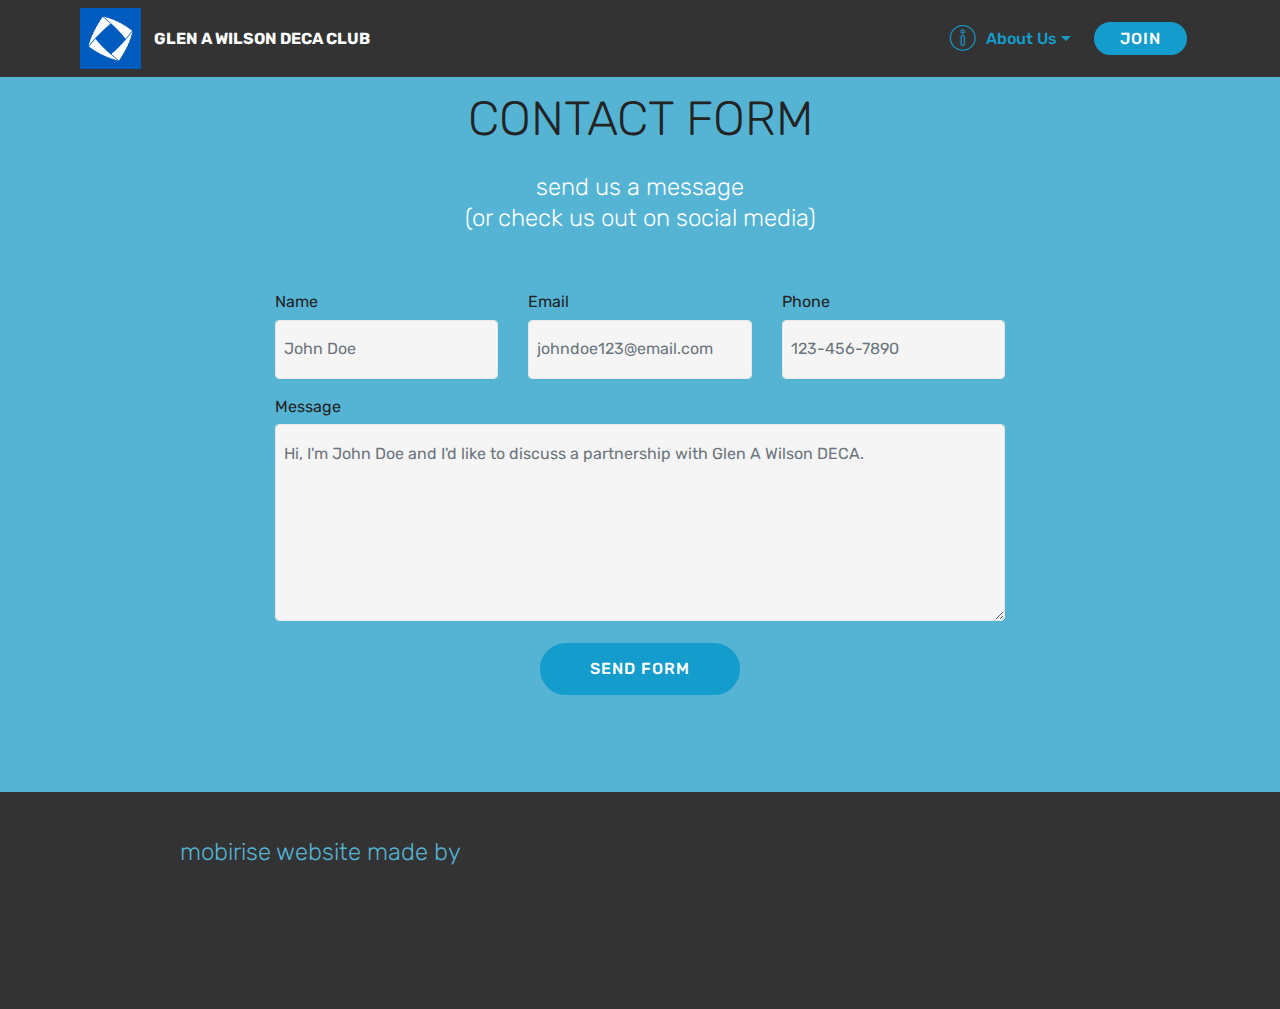
==== commit 70fd6c2b: "create github pages" ====
--- a/page1.html
+++ b/page1.html
@@ -6,7 +6,7 @@
   <meta http-equiv="X-UA-Compatible" content="IE=edge">
   <meta name="generator" content="Mobirise v4.8.2, mobirise.com">
   <meta name="viewport" content="width=device-width, initial-scale=1, minimum-scale=1">
-  <link rel="shortcut icon" href="assets/images/betalogo-122x122.png" type="image/x-icon">
+  <link rel="shortcut icon" href="assets/images/decabox-398x398.png" type="image/x-icon">
   <meta name="description" content="Website Generator Description">
   <title>contact</title>
   <link rel="stylesheet" href="assets/web/assets/mobirise-icons/mobirise-icons.css">
@@ -40,26 +40,26 @@
             <div class="navbar-brand">
                 <span class="navbar-logo">
                     <a href="#top">
-                         <img src="assets/images/betalogo-122x122.png" alt="Mobirise" title="" style="height: 3.8rem;">
+                         <img src="assets/images/decabox-398x398.png" alt="Mobirise" title="" style="height: 3.8rem;">
                     </a>
                 </span>
-                <span class="navbar-caption-wrap"><a class="navbar-caption text-success display-4" href="https://goo.gl/forms/IhQOPrdI1iYeLdB12" target="_blank">
-                        GLEN A WILSON BETA CLUB</a></span>
+                <span class="navbar-caption-wrap"><a class="navbar-caption text-white display-4" href="https://mobirise.com">
+                        GLEN A WILSON DECA CLUB</a></span>
             </div>
         </div>
         <div class="collapse navbar-collapse" id="navbarSupportedContent">
-            <ul class="navbar-nav nav-dropdown" data-app-modern-menu="true"><li class="nav-item dropdown">
-                    <a class="nav-link link dropdown-toggle text-success display-4" href="http://google.com" data-toggle="dropdown-submenu" aria-expanded="false" target="_blank"><span class="mbri-info mbr-iconfont mbr-iconfont-btn"></span>
+            <ul class="navbar-nav nav-dropdown" data-app-modern-menu="true"><li class="nav-item dropdown open">
+                    <a class="nav-link link dropdown-toggle text-primary display-4" href="https://mobirise.com" data-toggle="dropdown-submenu" aria-expanded="true"><span class="mbri-info mbr-iconfont mbr-iconfont-btn"></span>
                         
                         About Us
-                    </a><div class="dropdown-menu"><a class="dropdown-item text-success display-4" href="page1.html#menu1-3">CONTACT<br></a><a class="dropdown-item text-success display-4" href="page2.html#info2-f">RESOURCES</a></div>
+                    </a><div class="dropdown-menu"><a class="dropdown-item text-primary display-4" href="page1.html#form1-d">CONTACT<br></a><a class="dropdown-item text-primary display-4" href="page2.html#info2-f">RESOURCES</a></div>
                 </li></ul>
-            <div class="navbar-buttons mbr-section-btn"><a class="btn btn-sm btn-success display-4" href="https://goo.gl/forms/IhQOPrdI1iYeLdB12" target="_blank">JOIN</a></div>
+            <div class="navbar-buttons mbr-section-btn"><a class="btn btn-sm btn-primary display-4" href="https://goo.gl/forms/bZvgVF3BzpiMvBJk1" target="_blank">JOIN</a></div>
         </div>
     </nav>
 </section>
 
-<section class="engine"><a href="https://mobiri.se/m">free website design templates</a></section><section class="mbr-section form1 cid-r4xoUT8A06" id="form1-d">
+<section class="engine"><a href="https://mobiri.se/b">create your own site for free</a></section><section class="mbr-section form1 cid-r4xoUT8A06" id="form1-d">
 
     
 
@@ -78,9 +78,9 @@
     <div class="container">
         <div class="row justify-content-center">
             <div class="media-container-column col-lg-8" data-form-type="formoid">
-                    <div data-form-alert="" hidden="">Thanks for filling out the form!</div>
+                    <div data-form-alert="" hidden="">Thanks for filling out the form! </div>
             
-                    <form class="mbr-form" action="https://mobirise.com/" method="post" data-form-title="Mobirise Form"><input type="hidden" name="email" data-form-email="true" value="44t1YeI/Y3dOF6G+qBTkbZh0LnGSVXoca3X2e/d4Gj7bQY3hNgcRBygSRmng9OVwxeoRaNXzhPjWXtc3LTd3PcuKTgNBZjHMp00Mvmx2wtD3Y8YKqs2+mGtM893PTQH7" data-form-field="Email">
+                    <form class="mbr-form" action="https://mobirise.com/" method="post" data-form-title="Mobirise Form"><input type="hidden" name="email" data-form-email="true" value="CNqh323ZTOIn1Gi6vwTT2d0eEgE/3KKDVlyyn+9UdHNcqq86g+D9MPPKLYvuyNVOQ0yXZVoZLSpeExuRb88aIigBU72WZEAQBQh9NxtVNunh0IHuXj9xl/MH4dthbOEM" data-form-field="Email">
                         <div class="row row-sm-offset">
                             <div class="col-md-4 multi-horizontal" data-for="name">
                                 <div class="form-group">
@@ -103,10 +103,10 @@
                         </div>
                         <div class="form-group" data-for="message">
                             <label class="form-control-label mbr-fonts-style display-7" for="message-form1-d">Message</label>
-                            <textarea type="text" class="form-control" name="message" rows="7" data-form-field="Message" placeholder="Hi, I'm John Doe and I'd like to discuss a partnership with Glen A Wilson BETA Club. " id="message-form1-d"></textarea>
+                            <textarea type="text" class="form-control" name="message" rows="7" data-form-field="Message" placeholder="Hi, I'm John Doe and I'd like to discuss a partnership with Glen A Wilson DECA. " id="message-form1-d"></textarea>
                         </div>
             
-                        <span class="input-group-btn"><button href="" type="submit" class="btn btn-form btn-success display-4">SEND FORM</button></span>
+                        <span class="input-group-btn"><button href="" type="submit" class="btn btn-primary btn-form display-4">SEND FORM</button></span>
                     </form>
             </div>
         </div>
@@ -122,7 +122,7 @@
         <div class="row justify-content-center content-row">
             <div class="media-container-column title col-12 col-lg-7 col-md-6">
                 <h3 class="mbr-section-subtitle align-left mbr-light pb-3 mbr-fonts-style display-5">mobirise website made by</h3>
-                <h2 class="align-left mbr-bold mbr-fonts-style display-2"><p>Vice President Ricky Deng</p></h2>
+                <h2 class="align-left mbr-bold mbr-fonts-style display-2"><p>President Ricky Deng</p></h2>
             </div>
             <div class="media-container-column col-12 col-lg-3 col-md-4">
                 <div class="mbr-section-btn align-right py-4"><a class="btn btn-primary display-4" href="mailto:arctusfalcon@gmail.com">contact</a></div>
--- a/assets/mobirise/css/mbr-additional.css
+++ b/assets/mobirise/css/mbr-additional.css
@@ -1754,31 +1754,30 @@
   color: #c1c1c1 !important;
 }
 .cid-r4x2aL9mXW {
-  background-image: url("../../../assets/images/buildings-1350x900.jpg");
+  background-image: url("../../../assets/images/rawpixel-678089-unsplash-2000x1166.jpg");
 }
 .cid-r4x2aL9mXW H1 {
   text-align: center;
-  color: #f7ed4a;
+  color: #149dcc;
 }
 .cid-r4x2aL9mXW .mbr-text,
 .cid-r4x2aL9mXW .mbr-section-btn {
-  color: #f7ed4a;
+  color: #232323;
 }
 .cid-r4xb5RXDFA {
   padding-top: 30px;
   padding-bottom: 30px;
-  background-color: #f7ed4a;
+  background-color: #465052;
 }
 .cid-r4xb5RXDFA .line {
-  background-color: #232323;
-  color: #232323;
+  background-color: #55b4d4;
+  color: #55b4d4;
   align: center;
   height: 2px;
   margin: 0 auto;
 }
 .cid-r4xb5RXDFA .section-text {
   padding: 2rem 0;
-  color: #232323;
 }
 .cid-r4xb5RXDFA .inner-container {
   margin: 0 auto;
@@ -1788,44 +1787,44 @@
     width: 100% !important;
   }
 }
-.cid-r4D8AAacn7 .modal-body .close {
+.cid-r4xcgXrJaj .modal-body .close {
   background: #1b1b1b;
 }
-.cid-r4D8AAacn7 .modal-body .close span {
+.cid-r4xcgXrJaj .modal-body .close span {
   font-style: normal;
 }
-.cid-r4D8AAacn7 .carousel-inner > .active,
-.cid-r4D8AAacn7 .carousel-inner > .next,
-.cid-r4D8AAacn7 .carousel-inner > .prev {
+.cid-r4xcgXrJaj .carousel-inner > .active,
+.cid-r4xcgXrJaj .carousel-inner > .next,
+.cid-r4xcgXrJaj .carousel-inner > .prev {
   display: table;
 }
-.cid-r4D8AAacn7 .carousel-control .icon-next,
-.cid-r4D8AAacn7 .carousel-control .icon-prev {
+.cid-r4xcgXrJaj .carousel-control .icon-next,
+.cid-r4xcgXrJaj .carousel-control .icon-prev {
   margin-top: -18px;
   font-size: 40px;
   line-height: 27px;
 }
-.cid-r4D8AAacn7 .carousel-control:hover {
+.cid-r4xcgXrJaj .carousel-control:hover {
   background: #1b1b1b;
   color: #fff;
   opacity: 1;
 }
 @media (max-width: 767px) {
-  .cid-r4D8AAacn7 .container .carousel-control {
+  .cid-r4xcgXrJaj .container .carousel-control {
     margin-bottom: 0;
   }
 }
-.cid-r4D8AAacn7 .boxed-slider {
+.cid-r4xcgXrJaj .boxed-slider {
   position: relative;
   padding: 93px 0;
 }
-.cid-r4D8AAacn7 .boxed-slider > div {
+.cid-r4xcgXrJaj .boxed-slider > div {
   position: relative;
 }
-.cid-r4D8AAacn7 .container img {
+.cid-r4xcgXrJaj .container img {
   width: 100%;
 }
-.cid-r4D8AAacn7 .container img + .row {
+.cid-r4xcgXrJaj .container img + .row {
   position: absolute;
   top: 50%;
   left: 0;
@@ -1835,17 +1834,17 @@
   transform: translateY(-50%);
   z-index: 2;
 }
-.cid-r4D8AAacn7 .mbr-section {
+.cid-r4xcgXrJaj .mbr-section {
   padding: 0;
   background-attachment: scroll;
 }
-.cid-r4D8AAacn7 .mbr-table-cell {
+.cid-r4xcgXrJaj .mbr-table-cell {
   padding: 0;
 }
-.cid-r4D8AAacn7 .container .carousel-indicators {
+.cid-r4xcgXrJaj .container .carousel-indicators {
   margin-bottom: 3px;
 }
-.cid-r4D8AAacn7 .carousel-caption {
+.cid-r4xcgXrJaj .carousel-caption {
   top: 50%;
   right: 0;
   bottom: auto;
@@ -1855,15 +1854,15 @@
   -webkit-transform: translateY(-50%);
   transform: translateY(-50%);
 }
-.cid-r4D8AAacn7 .mbr-overlay {
+.cid-r4xcgXrJaj .mbr-overlay {
   z-index: 1;
 }
-.cid-r4D8AAacn7 .container-slide.container {
+.cid-r4xcgXrJaj .container-slide.container {
   min-width: 100%;
   min-height: 100vh;
   padding: 0;
 }
-.cid-r4D8AAacn7 .carousel-item {
+.cid-r4xcgXrJaj .carousel-item {
   background-position: 50% 50%;
   background-repeat: no-repeat;
   background-size: cover;
@@ -1876,26 +1875,26 @@
   perspective: 1000px;
 }
 @media (max-width: 576px) {
-  .cid-r4D8AAacn7 .carousel-item .container {
+  .cid-r4xcgXrJaj .carousel-item .container {
     width: 100%;
   }
 }
-.cid-r4D8AAacn7 .carousel-item-next.carousel-item-left,
-.cid-r4D8AAacn7 .carousel-item-prev.carousel-item-right {
+.cid-r4xcgXrJaj .carousel-item-next.carousel-item-left,
+.cid-r4xcgXrJaj .carousel-item-prev.carousel-item-right {
   -webkit-transform: translate3d(0, 0, 0);
   transform: translate3d(0, 0, 0);
 }
-.cid-r4D8AAacn7 .active.carousel-item-right,
-.cid-r4D8AAacn7 .carousel-item-next {
+.cid-r4xcgXrJaj .active.carousel-item-right,
+.cid-r4xcgXrJaj .carousel-item-next {
   -webkit-transform: translate3d(100%, 0, 0);
   transform: translate3d(100%, 0, 0);
 }
-.cid-r4D8AAacn7 .active.carousel-item-left,
-.cid-r4D8AAacn7 .carousel-item-prev {
+.cid-r4xcgXrJaj .active.carousel-item-left,
+.cid-r4xcgXrJaj .carousel-item-prev {
   -webkit-transform: translate3d(-100%, 0, 0);
   transform: translate3d(-100%, 0, 0);
 }
-.cid-r4D8AAacn7 .mbr-slider .carousel-control {
+.cid-r4xcgXrJaj .mbr-slider .carousel-control {
   top: 50%;
   width: 70px;
   height: 70px;
@@ -1906,29 +1905,29 @@
   border-radius: 50%;
   transition: all .3s;
 }
-.cid-r4D8AAacn7 .mbr-slider .carousel-control.carousel-control-prev {
+.cid-r4xcgXrJaj .mbr-slider .carousel-control.carousel-control-prev {
   left: 0;
   margin-left: 2.5rem;
 }
-.cid-r4D8AAacn7 .mbr-slider .carousel-control.carousel-control-next {
+.cid-r4xcgXrJaj .mbr-slider .carousel-control.carousel-control-next {
   right: 0;
   margin-right: 2.5rem;
 }
-.cid-r4D8AAacn7 .mbr-slider .carousel-control .mbr-iconfont {
+.cid-r4xcgXrJaj .mbr-slider .carousel-control .mbr-iconfont {
   font-size: 2rem;
 }
 @media (max-width: 767px) {
-  .cid-r4D8AAacn7 .mbr-slider .carousel-control {
+  .cid-r4xcgXrJaj .mbr-slider .carousel-control {
     top: auto;
     bottom: 1rem;
   }
 }
-.cid-r4D8AAacn7 .mbr-slider .carousel-indicators {
+.cid-r4xcgXrJaj .mbr-slider .carousel-indicators {
   position: absolute;
   bottom: 0;
   margin-bottom: 1.5rem !important;
 }
-.cid-r4D8AAacn7 .mbr-slider .carousel-indicators li {
+.cid-r4xcgXrJaj .mbr-slider .carousel-indicators li {
   max-width: 20px;
   width: 20px;
   height: 20px;
@@ -1940,15 +1939,15 @@
   opacity: .5;
   transition: all .3s;
 }
-.cid-r4D8AAacn7 .mbr-slider .carousel-indicators li.active,
-.cid-r4D8AAacn7 .mbr-slider .carousel-indicators li:hover {
+.cid-r4xcgXrJaj .mbr-slider .carousel-indicators li.active,
+.cid-r4xcgXrJaj .mbr-slider .carousel-indicators li:hover {
   opacity: .9;
 }
-.cid-r4D8AAacn7 .mbr-slider .carousel-indicators li::after,
-.cid-r4D8AAacn7 .mbr-slider .carousel-indicators li::before {
+.cid-r4xcgXrJaj .mbr-slider .carousel-indicators li::after,
+.cid-r4xcgXrJaj .mbr-slider .carousel-indicators li::before {
   content: none;
 }
-.cid-r4D8AAacn7 .mbr-slider .carousel-indicators.ie-fix {
+.cid-r4xcgXrJaj .mbr-slider .carousel-indicators.ie-fix {
   left: 50%;
   display: block;
   width: 60%;
@@ -1956,14 +1955,14 @@
   text-align: center;
 }
 @media (max-width: 576px) {
-  .cid-r4D8AAacn7 .mbr-slider .carousel-indicators {
+  .cid-r4xcgXrJaj .mbr-slider .carousel-indicators {
     display: none !important;
   }
 }
-.cid-r4D8AAacn7 .mbr-slider > .container img {
+.cid-r4xcgXrJaj .mbr-slider > .container img {
   width: 100%;
 }
-.cid-r4D8AAacn7 .mbr-slider > .container img + .row {
+.cid-r4xcgXrJaj .mbr-slider > .container img + .row {
   position: absolute;
   top: 50%;
   right: 0;
@@ -1973,165 +1972,145 @@
   -webkit-transform: translateY(-50%);
   transform: translateY(-50%);
 }
-.cid-r4D8AAacn7 .mbr-slider > .container .carousel-indicators {
+.cid-r4xcgXrJaj .mbr-slider > .container .carousel-indicators {
   margin-bottom: 3px;
 }
 @media (max-width: 576px) {
-  .cid-r4D8AAacn7 .mbr-slider > .container .carousel-control {
+  .cid-r4xcgXrJaj .mbr-slider > .container .carousel-control {
     margin-bottom: 0;
   }
 }
-.cid-r4D8AAacn7 .mbr-slider .mbr-section {
+.cid-r4xcgXrJaj .mbr-slider .mbr-section {
   padding: 0;
   background-attachment: scroll;
 }
-.cid-r4D8AAacn7 .mbr-slider .mbr-table-cell {
+.cid-r4xcgXrJaj .mbr-slider .mbr-table-cell {
   padding: 0;
 }
-.cid-r4D8AAacn7 .carousel-item .container.container-slide {
+.cid-r4xcgXrJaj .carousel-item .container.container-slide {
   position: initial;
   width: auto;
   min-height: 0;
 }
-.cid-r4D8AAacn7 .full-screen .slider-fullscreen-image {
+.cid-r4xcgXrJaj .full-screen .slider-fullscreen-image {
   min-height: 100vh;
   background-repeat: no-repeat;
   background-position: 50% 50%;
   background-size: cover;
 }
-.cid-r4D8AAacn7 .full-screen .slider-fullscreen-image.active {
+.cid-r4xcgXrJaj .full-screen .slider-fullscreen-image.active {
   display: -o-flex;
 }
-.cid-r4D8AAacn7 .full-screen .container {
+.cid-r4xcgXrJaj .full-screen .container {
   width: auto;
   padding-right: 0;
   padding-left: 0;
 }
-.cid-r4D8AAacn7 .full-screen .carousel-item .container.container-slide {
+.cid-r4xcgXrJaj .full-screen .carousel-item .container.container-slide {
   width: 100%;
   min-height: 100vh;
   padding: 0;
 }
-.cid-r4D8AAacn7 .full-screen .carousel-item .container.container-slide img {
+.cid-r4xcgXrJaj .full-screen .carousel-item .container.container-slide img {
   display: none;
 }
-.cid-r4D8AAacn7 .mbr-background-video-preview {
+.cid-r4xcgXrJaj .mbr-background-video-preview {
   position: absolute;
   top: 0;
   right: 0;
   bottom: 0;
   left: 0;
 }
-.cid-r4D8AAacn7 .mbr-overlay ~ .container-slide {
+.cid-r4xcgXrJaj .mbr-overlay ~ .container-slide {
   z-index: auto;
 }
-.cid-r4D8AAacn7 H2 {
-  color: #f7ed4a;
-}
-.cid-r4D8AAacn7 P {
-  color: #f7ed4a;
-}
-.cid-r4D0KkIGXt {
-  padding-top: 90px;
-  padding-bottom: 90px;
-  background-color: #232323;
-}
-.cid-r4D0KkIGXt h3 {
-  text-align: center;
-}
-.cid-r4D0KkIGXt .mbr-section-subtitle {
+.cid-r4xcgXrJaj H2 {
+  color: #55b4d4;
+  text-align: left;
+}
+.cid-r4xcgXrJaj B {
+  color: #55b4d4;
+}
+.cid-r4xcgXrJaj P {
+  text-align: left;
   color: #ffffff;
-  font-weight: 300;
-}
-.cid-r4D0KkIGXt .mbr-content-text {
-  color: #767676;
-}
-.cid-r4D0KkIGXt .panel-item {
-  background: #ffffff;
-}
-.cid-r4D0KkIGXt .card {
-  word-wrap: break-word;
-}
-.cid-r4D0KkIGXt .mbr-iconfont {
-  font-size: 80px;
-  color: #149dcc;
-}
-.cid-r4D0KkIGXt .mbr-section-title {
-  color: #f7ed4a;
-}
-.cid-r4DdjZt91v {
-  padding-top: 90px;
+}
+.cid-r4xcgXrJaj I {
+  color: #55b4d4;
+}
+.cid-r4x36LkWPY {
+  padding-top: 30px;
   padding-bottom: 0px;
-  background-color: #f9f295;
-}
-.cid-r4DdjZt91v .mbr-section-subtitle {
-  color: #767676;
-}
-.cid-r4DdjZt91v .media-row {
+  background-color: #55b4d4;
+}
+.cid-r4x36LkWPY .mbr-section-subtitle {
+  color: #ffffff;
+}
+.cid-r4x36LkWPY .media-row {
   display: flex;
   justify-content: center;
 }
-.cid-r4DdjZt91v .team-item {
+.cid-r4x36LkWPY .team-item {
   transition: all .2s;
   margin-bottom: 2rem;
 }
-.cid-r4DdjZt91v .team-item .item-image img {
+.cid-r4x36LkWPY .team-item .item-image img {
   width: 100%;
 }
-.cid-r4DdjZt91v .team-item .item-name p {
+.cid-r4x36LkWPY .team-item .item-name p {
   margin-bottom: 0;
 }
-.cid-r4DdjZt91v .team-item .item-role p {
+.cid-r4x36LkWPY .team-item .item-role p {
   margin-bottom: 0;
 }
-.cid-r4DdjZt91v .team-item .item-social {
+.cid-r4x36LkWPY .team-item .item-social {
   display: flex;
   flex-wrap: wrap;
   justify-content: center;
 }
-.cid-r4DdjZt91v .team-item .item-social .socicon {
+.cid-r4x36LkWPY .team-item .item-social .socicon {
   color: #232323;
   font-size: 17px;
 }
-.cid-r4DdjZt91v .team-item .item-caption {
-  background: #f9f295;
-}
-.cid-r4De2xn89h {
+.cid-r4x36LkWPY .team-item .item-caption {
+  background: #55b4d4;
+}
+.cid-r4Dpct339i {
   padding-top: 0px;
-  padding-bottom: 90px;
-  background-color: #f9f295;
-}
-.cid-r4De2xn89h .mbr-section-subtitle {
-  color: #767676;
-}
-.cid-r4De2xn89h .media-row {
+  padding-bottom: 0px;
+  background-color: #55b4d4;
+}
+.cid-r4Dpct339i .mbr-section-subtitle {
+  color: #ffffff;
+}
+.cid-r4Dpct339i .media-row {
   display: flex;
   justify-content: center;
 }
-.cid-r4De2xn89h .team-item {
+.cid-r4Dpct339i .team-item {
   transition: all .2s;
   margin-bottom: 2rem;
 }
-.cid-r4De2xn89h .team-item .item-image img {
+.cid-r4Dpct339i .team-item .item-image img {
   width: 100%;
 }
-.cid-r4De2xn89h .team-item .item-name p {
+.cid-r4Dpct339i .team-item .item-name p {
   margin-bottom: 0;
 }
-.cid-r4De2xn89h .team-item .item-role p {
+.cid-r4Dpct339i .team-item .item-role p {
   margin-bottom: 0;
 }
-.cid-r4De2xn89h .team-item .item-social {
+.cid-r4Dpct339i .team-item .item-social {
   display: flex;
   flex-wrap: wrap;
   justify-content: center;
 }
-.cid-r4De2xn89h .team-item .item-social .socicon {
+.cid-r4Dpct339i .team-item .item-social .socicon {
   color: #232323;
   font-size: 17px;
 }
-.cid-r4De2xn89h .team-item .item-caption {
-  background: #f9f295;
+.cid-r4Dpct339i .team-item .item-caption {
+  background: #55b4d4;
 }
 .cid-r4xtwWY1lX {
   padding-top: 45px;
@@ -2139,17 +2118,13 @@
   background-color: #333333;
 }
 .cid-r4xtwWY1lX .mbr-section-subtitle {
-  color: #f7ed4a;
+  color: #55b4d4;
 }
 .cid-r4xtwWY1lX .btn {
   margin: 0 0 .5rem 0;
 }
 .cid-r4xtwWY1lX H2 {
   color: #55b4d4;
-}
-.cid-r4xtwWY1lX P {
-  color: #f7ed4a;
-  text-align: left;
 }
 .cid-qTkzRZLJNu .navbar {
   padding: .5rem 0;
@@ -2535,13 +2510,13 @@
 .cid-r4xoUT8A06 {
   padding-top: 90px;
   padding-bottom: 90px;
-  background-color: #f9f295;
+  background-color: #55b4d4;
 }
 .cid-r4xoUT8A06 .title {
   margin-bottom: 2rem;
 }
 .cid-r4xoUT8A06 .mbr-section-subtitle {
-  color: #232323;
+  color: #ffffff;
 }
 .cid-r4xoUT8A06 a:not([href]):not([tabindex]) {
   color: #fff;
@@ -2565,16 +2540,13 @@
   background-color: #333333;
 }
 .cid-r4xtoi65fR .mbr-section-subtitle {
-  color: #f7ed4a;
+  color: #55b4d4;
 }
 .cid-r4xtoi65fR .btn {
   margin: 0 0 .5rem 0;
 }
 .cid-r4xtoi65fR H2 {
   color: #55b4d4;
-}
-.cid-r4xtoi65fR P {
-  color: #f7ed4a;
 }
 .cid-qTkzRZLJNu .navbar {
   padding: .5rem 0;
@@ -2960,16 +2932,10 @@
 .cid-r4xqpKtc0v {
   padding-top: 120px;
   padding-bottom: 120px;
-  background: linear-gradient(45deg, #232323, #f9f295);
+  background: linear-gradient(45deg, #dbd4b8, #25aab2);
 }
 .cid-r4xqpKtc0v .btn {
   margin: 0 0 .5rem 0;
-}
-.cid-r4xqpKtc0v H2 {
-  color: #232323;
-}
-.cid-r4xqpKtc0v H3 {
-  color: #232323;
 }
 .cid-r4xtN2uHf0 {
   padding-top: 45px;
@@ -2977,7 +2943,7 @@
   background-color: #333333;
 }
 .cid-r4xtN2uHf0 .mbr-section-subtitle {
-  color: #f7ed4a;
+  color: #55b4d4;
 }
 .cid-r4xtN2uHf0 .btn {
   margin: 0 0 .5rem 0;
@@ -2985,6 +2951,3 @@
 .cid-r4xtN2uHf0 H2 {
   color: #55b4d4;
 }
-.cid-r4xtN2uHf0 P {
-  color: #f7ed4a;
-}
